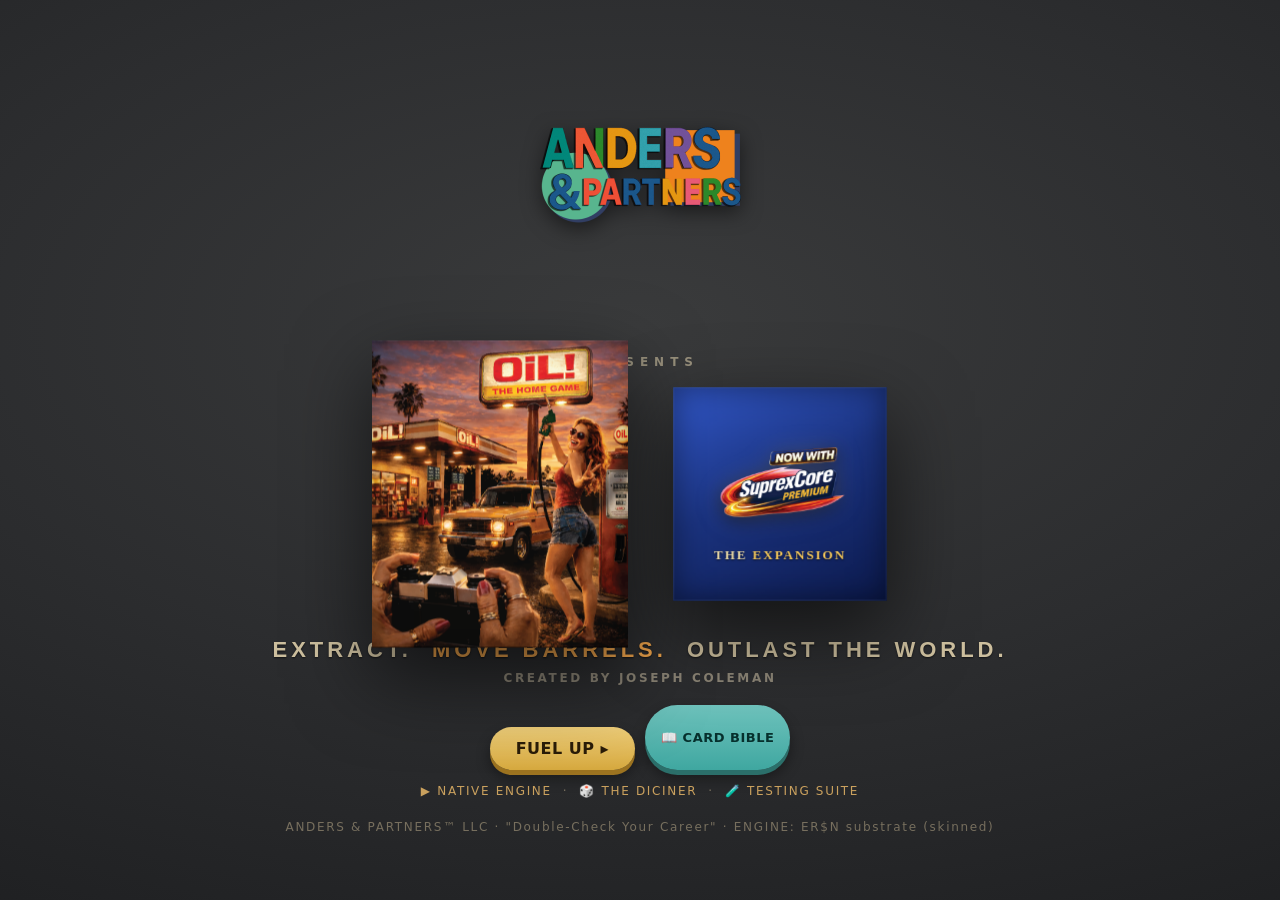
==== index.html @ fbbc1c57 "OiL!: THE HOME GAME — playable web build Ships all five pages (index, gateway, oil-native, diciner, " ====
<!DOCTYPE html>
<html lang="en">
<head>
<meta charset="utf-8">
<meta name="viewport" content="width=device-width, initial-scale=1, maximum-scale=1">
<title>OiL! — The Home Game</title>
<style>
  :root{
    --slate:#1c2230; --slate2:#262d3d; --ink:#15191f;
    --gold:#d6a93f; --gold-lite:#f0cf7a; --juice:#e58a2a; --juice-lite:#f6a94e;
    --cream:#efe6cf; --paper:#e9dcbd;
    --candy1:#e8743b; --candy2:#3fa7a0; --candy3:#d8497a; --candy4:#6b8f3a; --candy5:#9a6bbf; --candy6:#dcae23;
    --red:#c0392b; --shadow:#7a5aa6;
    --panel:#222a39;
  }
  *{box-sizing:border-box;-webkit-user-select:none;user-select:none}
  html,body{margin:0;height:100%;background:var(--slate);color:var(--cream);
    font-family:"Trebuchet MS","Segoe UI",system-ui,sans-serif;overflow:hidden}
  .screen{position:fixed;inset:0;display:none;flex-direction:column}
  .screen.on{display:flex}

  /* ---------- shared candy buttons ---------- */
  button.candy{font-family:inherit;font-weight:800;letter-spacing:.5px;cursor:pointer;border:none;
    border-radius:999px;padding:12px 26px;font-size:16px;color:#2a1c08;
    background:linear-gradient(180deg,var(--gold-lite),var(--gold));
    box-shadow:0 5px 0 #9c7320,0 8px 14px rgba(0,0,0,.4);transition:transform .08s,box-shadow .08s}
  button.candy:active{transform:translateY(4px);box-shadow:0 1px 0 #9c7320,0 3px 8px rgba(0,0,0,.4)}
  button.candy.alt{background:linear-gradient(180deg,#6fc3bd,var(--candy2));color:#06302d;box-shadow:0 5px 0 #2b6f6a,0 8px 14px rgba(0,0,0,.4)}
  button.candy.sm{padding:8px 16px;font-size:13px}
  button.candy:disabled{filter:grayscale(.6) brightness(.8);cursor:default}

  /* ---------- BOOT / TITLE ---------- */
  #boot{align-items:center;justify-content:center;
    background:radial-gradient(120% 90% at 50% 36%,#3a3b3c 0%,#2c2d2f 45%,#1a1b1d 100%)}
  .wordmark{font-family:Georgia,"Times New Roman",serif;font-weight:700;
    font-size:clamp(70px,17vw,200px);line-height:.9;letter-spacing:.02em;
    color:var(--gold-lite);
    text-shadow:0 0 36px rgba(229,160,60,.85),0 0 90px rgba(229,160,60,.45);
    -webkit-text-stroke:2px #5a4214;animation:flickerIn 1.1s ease both}
  @keyframes flickerIn{0%{opacity:0}40%{opacity:.4}55%{opacity:.9}60%{opacity:.5}100%{opacity:1}}
  .tagline{margin-top:18px;font-family:"Trebuchet MS",sans-serif;font-weight:800;
    color:#cdbf9e;letter-spacing:.18em;font-size:clamp(13px,2.4vw,22px);text-align:center;
    text-shadow:0 1px 2px rgba(0,0,0,.6)}
  .tagline b{color:var(--juice-lite)}
  .byline{margin-top:8px;color:#8c8576;letter-spacing:.22em;font-size:12px;font-weight:700}
  #boot .presents{width:min(46vw,300px);filter:drop-shadow(0 6px 10px rgba(0,0,0,.5));animation:flickerIn 1s ease both}
  #boot .presents-sub{margin-top:-6px;color:#9a927e;letter-spacing:.5em;font-size:12px;font-weight:800;animation:flickerIn 1.4s ease both}
  #boot .sub{margin-top:16px;padding-bottom:6px;color:#776f5e;font-size:12px;letter-spacing:.14em;text-align:center}
  #boot .start-hint{margin-top:22px;animation:pulse 1.6s infinite}
  @keyframes pulse{0%,100%{opacity:.5}50%{opacity:1}}
  /* 3D box (built to the 10.5×10.5×2 print spec) — slow spin + zoom */
  .stage3d{perspective:1300px;width:min(72vw,440px);height:min(40vh,380px);
    display:flex;align-items:center;justify-content:center;filter:drop-shadow(0 30px 40px rgba(0,0,0,.6))}
  .box3d{position:relative;width:300px;height:300px;transform-style:preserve-3d;
    animation:boxspin 18s linear infinite, boxzoom 7.5s ease-in-out infinite alternate}
  @keyframes boxspin{from{transform:rotateX(-17deg) rotateY(-22deg)}to{transform:rotateX(-17deg) rotateY(338deg)}}
  @keyframes boxzoom{from{scale:.84}to{scale:1.12}}
  /* depth = 61px ≈ 300 × (spine 174 / face 858) — matches the print 10.5×10.5×2 spine art exactly */
  .bxface{position:absolute;backface-visibility:hidden;background-size:cover;background-position:center;
    box-shadow:inset 0 0 34px rgba(0,0,0,.28)}   /* no hard border — that was the black seam line */
  .bx-front,.bx-back{inset:0}
  .bx-front{background-image:url(assets/box/top.png);transform:translateZ(30.5px)}
  .bx-back{background-image:url(assets/box/top.png);filter:brightness(.45);transform:rotateY(180deg) translateZ(30.5px)}
  /* left/right edges: spine art is portrait (174×858) and fits these portrait faces directly */
  .bx-right,.bx-left{width:61px;height:300px;left:119.5px;top:0;background-image:url(assets/box/spine.png)}
  .bx-right{transform:rotateY(90deg) translateZ(150px)}
  .bx-left{transform:rotateY(-90deg) translateZ(150px);filter:brightness(.82)}
  /* top/bottom edges are landscape — rotate the portrait spine 90° (via ::before) so the seam runs along the edge */
  .bx-top,.bx-bottom{width:300px;height:61px;left:0;top:119.5px;overflow:hidden}
  .bx-top::before,.bx-bottom::before{content:"";position:absolute;top:50%;left:50%;width:61px;height:300px;
    background:url(assets/box/spine.png) center/cover;transform:translate(-50%,-50%) rotate(90deg)}
  .bx-top{transform:rotateX(90deg) translateZ(150px)}
  .bx-bottom{transform:rotateX(-90deg) translateZ(150px);filter:brightness(.5)}

  /* ---------- the two boxes spinning side by side ---------- */
  .boxduo{display:flex;align-items:center;justify-content:center;gap:min(4vw,30px);flex-wrap:nowrap}
  .stage3d.mini{width:min(40vw,250px);height:min(30vh,250px)}
  /* EXPANSION box (10.5×10.5×2, smaller) — blue, the SuprexCore PREMIUM badge as the spine */
  .box-exp{position:relative;width:210px;height:210px;transform-style:preserve-3d;
    animation:boxspin 18s linear infinite reverse, boxzoom 7.5s ease-in-out infinite alternate;animation-delay:-4s}
  .exface{position:absolute;backface-visibility:hidden;overflow:hidden;
    background:linear-gradient(155deg,#3157c7 0%,#1b337f 46%,#0c1a4d 100%);
    box-shadow:inset 0 0 30px rgba(0,0,0,.45),inset 0 0 0 1px rgba(120,160,255,.18)}
  .ex-front,.ex-back{inset:0;display:flex;flex-direction:column;align-items:center;justify-content:center;text-align:center;padding:14px}
  .ex-front{transform:translateZ(22px)}
  .ex-front .flash{width:88%;filter:drop-shadow(0 4px 8px rgba(0,0,0,.5))}
  .ex-front .kick{margin-top:6px;font-family:Georgia,serif;font-weight:700;color:#e9d9a6;letter-spacing:.14em;font-size:13px;
    text-shadow:0 1px 2px rgba(0,0,0,.6)}
  .ex-front .kick b{color:#f6c95a}
  /* the NEW BACK — a real expansion back-of-box */
  .ex-back{transform:rotateY(180deg) translateZ(22px);
    background:linear-gradient(155deg,#23408f 0%,#142a63 50%,#091436 100%)}
  .ex-back .bt{font-family:Georgia,serif;color:#f6c95a;font-weight:700;font-size:15px;letter-spacing:.06em}
  .ex-back .bs{margin-top:4px;color:#cdd8ff;font-size:9.5px;letter-spacing:.16em;font-weight:800}
  .ex-back ul{list-style:none;margin:9px 0 0;padding:0;display:flex;flex-direction:column;gap:4px}
  .ex-back li{color:#dfe7ff;font-size:9.5px;letter-spacing:.05em}
  .ex-back li b{color:#7fd6a3}
  .ex-back .req{margin-top:9px;color:#9fb0e6;font-size:8px;letter-spacing:.18em;font-weight:800}
  /* spine (portrait edges) carries the badge, rotated to run up the box */
  .ex-right,.ex-left{width:44px;height:210px;left:83px;top:0}
  .ex-right{transform:rotateY(90deg) translateZ(105px)}
  .ex-left{transform:rotateY(-90deg) translateZ(105px);filter:brightness(.84)}
  .ex-right .spine-badge,.ex-left .spine-badge{position:absolute;top:50%;left:50%;width:200px;
    transform:translate(-50%,-50%) rotate(90deg);filter:drop-shadow(0 3px 6px rgba(0,0,0,.5))}
  .ex-top,.ex-bottom{width:210px;height:44px;left:0;top:83px}
  .ex-top{transform:rotateX(90deg) translateZ(105px)}
  .ex-bottom{transform:rotateX(-90deg) translateZ(105px);filter:brightness(.5)}
  .ex-top .cap,.ex-bottom .cap{position:absolute;top:50%;left:50%;transform:translate(-50%,-50%);
    color:#9fb0e6;font-size:8px;letter-spacing:.34em;font-weight:800;white-space:nowrap}

  /* ---------- SETUP ---------- */
  #setup{align-items:center;justify-content:center;gap:6px;padding:24px;overflow-y:auto;
    background:linear-gradient(rgba(14,17,25,.62),rgba(10,13,20,.82)),url("assets/board/oil_board.png") center/cover fixed}
  #setup h2{font-family:Georgia,serif;color:var(--gold-lite);margin:.2em 0 0;font-size:28px;letter-spacing:.04em}
  #setup .setup-sub{color:#9aa3b4;font-size:12px;font-weight:800;letter-spacing:.14em;margin-bottom:10px}
  .chip.unofficial{opacity:.45}
  .card{background:var(--panel);border:1px solid #36405a;border-radius:18px;padding:20px 24px;
    box-shadow:0 16px 40px rgba(0,0,0,.5);max-width:780px;width:100%}
  .row{display:flex;align-items:center;gap:12px;margin:14px 0;flex-wrap:wrap}
  .row .lbl{width:130px;color:#aeb6c6;font-weight:700;font-size:14px;letter-spacing:.04em}
  .seg{display:flex;gap:6px;flex-wrap:wrap}
  .chip{padding:8px 14px;border-radius:999px;background:#1a2030;
    color:#cfd6e4;font-weight:800;cursor:pointer;border:2px solid #39455f}
  .chip.on{background:linear-gradient(180deg,var(--gold-lite),var(--gold));color:#2a1c08;border-color:#9c7320}
  .toggle{display:inline-flex;align-items:center;gap:10px;cursor:pointer}
  .switch{width:52px;height:28px;border-radius:999px;background:#39455f;position:relative;transition:background .15s}
  .switch i{position:absolute;top:3px;left:3px;width:22px;height:22px;border-radius:50%;background:#cdd4e2;transition:left .15s}
  .switch.on{background:var(--shadow)} .switch.on i{left:27px;background:#fff}
  .seats{display:flex;flex-direction:column;gap:8px;margin-top:6px}
  .seat{display:flex;align-items:center;gap:12px;background:#1a2031;border-radius:12px;padding:8px 12px}
  .seat .pawnico{width:26px;height:32px;flex:0 0 auto}
  .seat .nm{flex:1;font-weight:800}
  .seat .role{color:#8b93a4;font-size:12px;font-weight:600}
  .seat .hb{display:flex;gap:6px}
  .miniel{font-size:11px;color:#9aa3b4;font-weight:700}
  /* character frames (use the real printed portrait art) */
  .cgrid{display:grid;grid-template-columns:repeat(auto-fit,minmax(148px,1fr));gap:10px;width:100%}
  #seats.cgrid{max-height:42vh;overflow-y:auto;padding-right:4px}
  .cframe{background:#161b26;border:1px solid #36405a;border-top:3px solid var(--ch,#d6a93f);
    border-radius:12px;overflow:hidden;display:flex;flex-direction:column;box-shadow:0 6px 16px rgba(0,0,0,.35)}
  .cframe .port{width:100%;height:118px;background:#0e1219 center 18%/cover no-repeat;border-bottom:1px solid #2c3547}
  .cframe .body{padding:8px 10px 10px;display:flex;flex-direction:column;gap:3px;flex:1}
  .cframe .nm{font-family:Georgia,serif;font-weight:700;font-size:15px;color:var(--gold-lite);line-height:1}
  .cframe .role{font-size:9.5px;letter-spacing:.08em;color:#9aa3b4;font-weight:800;text-transform:uppercase}
  .cframe .line{font-size:11px;font-style:italic;color:#cdbf9e;line-height:1.3;min-height:30px;margin-top:3px}
  .cframe .tell{font-size:9.5px;color:#7f8aa0;line-height:1.25;min-height:24px}
  .cframe .seatbtn{margin-top:6px;align-self:flex-start}

  /* ---------- GAME ---------- */
  #game{flex-direction:row;background:#11151d}
  #boardwrap{flex:1;position:relative;min-width:0;display:flex;align-items:center;justify-content:center;overflow:hidden}
  #board{display:block;max-width:100%;max-height:100%}
  #collapseFlash{position:absolute;inset:0;pointer-events:none;background:radial-gradient(circle,rgba(192,57,43,.0),rgba(192,57,43,.0));mix-blend-mode:screen}
  .banner{position:absolute;top:14px;left:50%;transform:translateX(-50%);
    background:rgba(192,57,43,.92);color:#fff;font-weight:900;letter-spacing:.12em;
    padding:8px 22px;border-radius:999px;box-shadow:0 6px 20px rgba(0,0,0,.5);display:none;z-index:5}

  /* right rail */
  #rail{width:336px;flex:0 0 336px;background:linear-gradient(180deg,#1d2433,#161b26);
    border-left:1px solid #2c3547;display:flex;flex-direction:column;min-height:0}
  .rail-h{padding:10px 14px;display:flex;align-items:center;gap:10px;border-bottom:1px solid #2c3547}
  .rail-h .er{font-family:Georgia,serif;font-weight:700;color:var(--gold-lite);font-size:20px;text-shadow:0 0 12px rgba(229,160,60,.5)}
  .rail-h .tg{font-size:10px;color:#8b93a4;letter-spacing:.12em;line-height:1.2}

  .meters{display:flex;gap:10px;padding:10px 14px;border-bottom:1px solid #2c3547}
  .meter{flex:1;background:#11161f;border-radius:12px;padding:8px;text-align:center}
  .meter .mlbl{font-size:10px;letter-spacing:.1em;color:#9aa3b4;font-weight:800}
  .meter .mval{font-size:13px;font-weight:900;margin-top:2px}
  .pips{display:flex;gap:3px;justify-content:center;margin-top:6px}
  .pip{width:14px;height:14px;border-radius:4px;background:#28303f;transition:background .2s,box-shadow .2s}
  .pip.f-g{background:linear-gradient(180deg,#f0a94e,#c0392b);box-shadow:0 0 8px rgba(192,57,43,.6)}
  .pip.f-s{background:linear-gradient(180deg,#b18bd8,#6c3fae);box-shadow:0 0 8px rgba(124,63,174,.6)}

  #players{flex:1;overflow-y:auto;padding:10px 12px;display:flex;flex-direction:column;gap:8px}
  .pl{background:#1a2130;border-radius:14px;padding:9px 10px;border:2px solid transparent;transition:border-color .2s,transform .2s}
  .pl.active{border-color:var(--gold);transform:scale(1.015);box-shadow:0 0 0 1px var(--gold),0 6px 18px rgba(0,0,0,.4)}
  .pl.burned{filter:grayscale(.5) brightness(.8)}
  .pl .top{display:flex;align-items:center;gap:9px}
  .pl .pawnico{width:24px;height:30px;flex:0 0 auto}
  .pl .nm{font-weight:900;font-size:14px;flex:1;line-height:1}
  .pl .loc{font-size:10px;font-weight:800;letter-spacing:.06em;color:#0e1117;background:var(--gold-lite);border-radius:6px;padding:2px 7px}
  .pl .loc.lounge{background:var(--juice-lite)}
  .stats{display:flex;gap:6px;margin-top:8px}
  .stat{flex:1;background:#11161f;border-radius:9px;padding:5px 2px;text-align:center}
  .stat .sv{font-weight:900;font-size:15px;line-height:1}
  .stat .sn{font-size:9px;letter-spacing:.06em;color:#8b93a4;font-weight:800;margin-top:2px}
  .stat.j .sv{color:var(--juice-lite)} .stat.h .sv{color:#6fc3bd}
  .stat.t .sv{color:#9fd06a} .stat.r .sv{color:#e0726a}
  .extra{display:flex;align-items:center;gap:10px;margin-top:7px;min-height:18px}
  .coins{display:flex;gap:2px}
  .coin{width:19px;height:19px;background:url("assets/sprites/COIN SEC SIDEcolor.png") center/contain no-repeat;
    filter:drop-shadow(0 1px 2px rgba(0,0,0,.5))}
  .assets{display:flex;gap:3px;flex-wrap:wrap}
  .acard{width:22px;height:31px;border-radius:3px;border:1px solid #000;background:#efe6cf center/cover no-repeat;
    box-shadow:0 1px 2px rgba(0,0,0,.5)}
  .acard.fd{background:repeating-linear-gradient(45deg,#2c3547,#2c3547 3px,#39455f 3px,#39455f 6px)}
  .acard.dirty{box-shadow:0 0 0 1.5px #7a4a2a,0 1px 2px rgba(0,0,0,.5)}
  .acard.clean{box-shadow:0 0 0 1.5px #4f8f5a,0 1px 2px rgba(0,0,0,.5)}

  /* real card-face spotlight over the board */
  #spotlight{position:absolute;left:14px;bottom:14px;width:150px;background:#0e1219ee;
    border:1px solid #3a455f;border-radius:10px;padding:8px;box-shadow:0 10px 30px rgba(0,0,0,.6);
    transform:translateY(8px);opacity:0;transition:opacity .25s,transform .25s;pointer-events:none;z-index:6}
  #spotlight.on{opacity:1;transform:translateY(0)}
  #spotlight .face{width:100%;aspect-ratio:21/32;background:#efe6cf center/cover no-repeat;border-radius:6px;border:1px solid #000}
  #spotlight .tag{font-size:10px;font-weight:800;letter-spacing:.06em;margin-top:6px;color:var(--gold-lite)}
  #spotlight .who{font-size:10px;color:#9aa3b4}

  /* controls */
  #controls{border-top:1px solid #2c3547;padding:10px 12px;display:flex;flex-direction:column;gap:8px}
  .ctl-row{display:flex;align-items:center;gap:8px}
  #die{width:54px;height:54px;border-radius:12px;background:var(--paper);box-shadow:inset 0 0 0 2px #c7b88f,0 4px 10px rgba(0,0,0,.4);
    display:flex;align-items:center;justify-content:center;flex:0 0 auto}
  #die img{width:46px;height:46px;image-rendering:auto}
  #die.rolling{animation:wob .12s linear infinite}
  @keyframes wob{0%{transform:rotate(-7deg)}50%{transform:rotate(7deg)}100%{transform:rotate(-7deg)}}
  .speed{display:flex;align-items:center;gap:6px;font-size:11px;color:#9aa3b4;font-weight:700}
  input[type=range]{accent-color:var(--gold)}
  #log{height:120px;overflow-y:auto;background:#0e1219;border-radius:10px;padding:6px 8px;font-size:11.5px;line-height:1.45;color:#aeb6c6}
  #log .t{color:var(--gold-lite);font-weight:800}
  #log .sec{color:#e0726a} #log .sh{color:#b18bd8} #log .good{color:#9fd06a}

  /* ---------- character voice barks (lower-third caption) ---------- */
  #bark{position:absolute;left:50%;bottom:128px;transform:translateX(-50%) translateY(6px);
    max-width:min(80%,560px);display:none;z-index:8;opacity:0;transition:opacity .2s,transform .2s}
  #bark.on{display:block;opacity:1;transform:translateX(-50%) translateY(0)}
  #bark .b{background:linear-gradient(180deg,#222a39,#161b26);border:1px solid #3a455f;border-left-width:4px;
    border-radius:10px;padding:7px 13px;box-shadow:0 8px 22px rgba(0,0,0,.5);font-size:14px;line-height:1.3}
  #bark .who{font-family:Georgia,serif;font-weight:700;font-size:11px;letter-spacing:.06em;margin-right:7px}
  #bark .b.sharky{border-left-color:#7fb0c8;background:linear-gradient(180deg,#1b2730,#12191f)}
  #bark .b.sharky .who{color:#9fd0e0}
  #bark .ln{color:var(--cream);font-style:italic}

  /* ---------- human decision prompt ---------- */
  #prompt{position:absolute;inset:0;display:none;align-items:center;justify-content:center;
    background:rgba(8,10,14,.55);backdrop-filter:blur(2px);z-index:12}
  #prompt.on{display:flex}
  #prompt .box{background:linear-gradient(180deg,#222a39,#171c27);border:1px solid #3a455f;
    border-radius:16px;padding:18px 20px;max-width:min(86vw,560px);box-shadow:0 24px 60px rgba(0,0,0,.6);text-align:center}
  #prompt .ttl{font-family:Georgia,serif;color:var(--gold-lite);font-size:19px;margin-bottom:4px}
  #prompt .sub{color:#9aa3b4;font-size:12px;margin-bottom:14px;line-height:1.4}
  #prompt .opts{display:flex;flex-wrap:wrap;gap:8px;justify-content:center}
  #prompt .opt{font-family:inherit;font-weight:800;cursor:pointer;border:2px solid #3a455f;
    border-radius:12px;padding:9px 14px;font-size:14px;color:var(--cream);background:#1a2031;
    transition:transform .07s,border-color .15s,background .15s;min-width:64px}
  #prompt .opt:hover{border-color:var(--gold);transform:translateY(-1px)}
  #prompt .opt.go{background:linear-gradient(180deg,var(--gold-lite),var(--gold));color:#2a1c08;border-color:#9c7320}
  #prompt .opt.no{background:#241a1a;border-color:#5a3030;color:#e0a0a0}
  #prompt .opt .os{display:block;font-size:10px;font-weight:700;opacity:.8;margin-top:2px}
  #prompt .opt.card{width:108px;min-height:104px;display:flex;flex-direction:column;align-items:center;justify-content:flex-start;gap:3px;padding:8px}
  #prompt .opt.card .ct{font-size:9px;letter-spacing:.05em;font-weight:800}
  #prompt .opt.card.clean{border-color:#4f8f5a} #prompt .opt.card.dirty{border-color:#a06a3a} #prompt .opt.card.cond{border-color:#9a6bbf}
  #prompt .opt.card .cn{font-size:11px;line-height:1.15}
  #prompt .opt.card .cx{font-size:9px;color:#9aa3b4;line-height:1.2;margin-top:auto}

  /* ---------- human hand strip ---------- */
  #hand{position:absolute;left:50%;bottom:10px;transform:translateX(-50%);display:none;
    gap:7px;align-items:flex-end;z-index:7;max-width:96%;flex-wrap:wrap;justify-content:center}
  #hand.on{display:flex}
  .hcard{width:84px;min-height:96px;background:#15191f;border:1px solid #000;border-radius:7px;
    padding:6px;box-shadow:0 5px 14px rgba(0,0,0,.5);display:flex;flex-direction:column;gap:3px;
    transition:transform .1s;cursor:default}
  .hcard .ht{font-size:8.5px;font-weight:800;letter-spacing:.04em}
  .hcard .hn{font-size:10.5px;font-weight:800;color:var(--cream);line-height:1.15}
  .hcard .hx{font-size:8.5px;color:#9aa3b4;line-height:1.2;margin-top:auto}
  .hcard.clean{border-left:3px solid #4f8f5a} .hcard.dirty{border-left:3px solid #a06a3a}
  .hcard.cond{border-left:3px solid #9a6bbf} .hcard.neutral{border-left:3px solid #5b6172}
  .hand-lbl{position:absolute;left:50%;bottom:114px;transform:translateX(-50%);z-index:7;display:none;
    font-size:11px;font-weight:800;letter-spacing:.1em;color:var(--gold-lite);text-shadow:0 1px 3px #000}
  .hand-lbl.on{display:block}

  /* gameover */
  #over{align-items:center;justify-content:center;background:rgba(10,12,16,.92);z-index:20}
  #over .card{text-align:center}
  #over .crown{font-size:54px}
  #over h2{font-size:34px}
  .small{font-size:12px;color:#8b93a4}
  .scoretab{width:100%;border-collapse:collapse;margin:12px 0;font-size:13px}
  .scoretab td{padding:4px 8px;border-bottom:1px solid #2c3547;text-align:left}
  .scoretab td.r{text-align:right;font-weight:800}
  @media (max-width:880px){ #rail{width:280px;flex-basis:280px} }

  /* ---------- CARD BIBLE ---------- */
  #bible{background:linear-gradient(rgba(10,8,6,.93),rgba(8,7,6,.96)),url("assets/board/oil_board.png") center/cover fixed;overflow:hidden}
  .bible-bar{display:flex;align-items:center;justify-content:space-between;padding:14px 22px;border-bottom:1px solid #3a2f22;background:rgba(12,10,8,.7)}
  .bible-title{font-family:Georgia,serif;font-weight:700;color:var(--gold-lite);font-size:22px;letter-spacing:.03em}
  .bible-title .concept{font-family:"Trebuchet MS";font-size:10px;font-weight:800;letter-spacing:.16em;color:#0e1117;background:var(--juice);padding:2px 8px;border-radius:6px;vertical-align:middle;margin-left:8px}
  #bibleBody{flex:1;overflow-y:auto;padding:18px 22px 60px;display:flex;flex-direction:column;gap:22px}
  .bsec h3{color:var(--gold-lite);font-family:Georgia,serif;font-size:17px;margin:0 0 4px;border-bottom:1px solid #3a2f22;padding-bottom:5px;letter-spacing:.04em}
  .bsec .bnote{color:#9a8f7c;font-size:11.5px;margin:0 0 10px;font-style:italic;line-height:1.4}
  .bgrid{display:grid;grid-template-columns:repeat(auto-fill,minmax(220px,1fr));gap:9px}
  .ocard{background:rgba(22,18,14,.82);border:1px solid #3a2f22;border-left:3px solid var(--gold);border-radius:9px;padding:9px 11px}
  .ocard .on{font-weight:800;color:var(--cream);font-size:13px;line-height:1.15}
  .ocard .ot{font-size:9px;font-weight:800;letter-spacing:.08em;color:#b79a5e;text-transform:uppercase;margin-top:2px}
  .ocard .oeff{font-size:11px;color:#a9b0bd;line-height:1.35;margin-top:5px}
  .ocard .otags{font-size:9px;color:#7f8aa0;letter-spacing:.06em;margin-top:5px}
  .ocard.deeds{border-left-color:#d6a93f} .ocard.market{border-left-color:#3fa7a0} .ocard.compet{border-left-color:#c0392b}
  .ocard .ersn{font-size:9px;color:#caa45a;margin-top:4px}
  .frow{display:flex;flex-wrap:wrap;gap:9px}
  .fchip{background:rgba(22,18,14,.82);border:1px solid #3a2f22;border-top:3px solid var(--fc,#d6a93f);border-radius:9px;padding:9px 12px;min-width:170px;flex:1}
  .fchip .fb{font-weight:800;color:var(--cream);font-size:13px}
  .fchip .fr{font-size:10px;color:#9a8f7c;letter-spacing:.05em}
  .fchip .fd{font-size:10.5px;color:#a9b0bd;margin-top:4px;line-height:1.3}
  .fchip .fm{font-size:9px;color:#caa45a;margin-top:4px}
  .dice-row{display:flex;flex-wrap:wrap;gap:10px}
  .die-chip{display:flex;align-items:center;gap:10px;background:rgba(22,18,14,.82);border:1px solid #3a2f22;border-radius:10px;padding:9px 12px;min-width:240px;flex:1}
  .die-face{width:30px;height:30px;border-radius:7px;flex:0 0 auto;box-shadow:inset 0 0 0 2px rgba(255,255,255,.18)}
  .die-chip .dn{font-weight:800;color:var(--cream);font-size:13px}
  .die-chip .dr{font-size:10px;color:#9aa3b4;line-height:1.3}
  .die-chip .dc{font-size:9px;color:#c08a4a}
  .openrule{background:rgba(22,18,14,.7);border:1px solid #3a2f22;border-radius:8px;padding:8px 11px;margin-bottom:7px}
  .openrule .oid{font-weight:800;color:var(--juice-lite);font-size:11px;letter-spacing:.05em}
  .openrule .oq{font-size:11px;color:#a9b0bd;line-height:1.4;margin-top:3px}
</style>
</head>
<body>

<!-- ===================== BOOT ===================== -->
<section id="boot" class="screen on">
  <img class="presents" src="assets/logo/classic_logo.png" alt="Anders & Partners">
  <div class="presents-sub">PRESENTS</div>
  <div class="boxduo">
    <div class="stage3d mini"><div class="box3d" id="box3d">
      <div class="bxface bx-front"></div><div class="bxface bx-back"></div>
      <div class="bxface bx-right"></div><div class="bxface bx-left"></div>
      <div class="bxface bx-top"></div><div class="bxface bx-bottom"></div>
    </div></div>
    <div class="stage3d mini"><div class="box-exp" id="boxExp">
      <div class="exface ex-front">
        <img class="flash" src="assets/box/suprexcore_web.png" alt="NOW WITH SuprexCore Premium">
        <div class="kick">THE <b>EXPANSION</b></div>
      </div>
      <div class="exface ex-back">
        <div class="bt">OiL! — THE EXPANSION</div>
        <div class="bs">NOW WITH SUPREXCORE™ PREMIUM</div>
        <ul>
          <li><b>+</b> the GREEN ANDERS die (4th)</li>
          <li><b>+</b> MEGASTRUCTURES</li>
          <li><b>+</b> INTERNATIONAL WELL SERVICE</li>
          <li><b>+</b> HQs &amp; the shadow market</li>
        </ul>
        <div class="req">REQUIRES THE BASE GAME</div>
      </div>
      <div class="exface ex-right"><img class="spine-badge" src="assets/box/suprexcore_web.png" alt=""></div>
      <div class="exface ex-left"><img class="spine-badge" src="assets/box/suprexcore_web.png" alt=""></div>
      <div class="exface ex-top"><span class="cap">SUPREXCORE PREMIUM</span></div>
      <div class="exface ex-bottom"><span class="cap">ANDERS &amp; PARTNERS</span></div>
    </div></div>
  </div>
  <div class="tagline">EXTRACT. &nbsp;<b>MOVE BARRELS.</b>&nbsp; OUTLAST THE WORLD.</div>
  <div class="byline">CREATED BY JOSEPH COLEMAN</div>
  <div style="display:flex;gap:10px;margin-top:20px">
    <button class="candy start-hint" id="bootBtn">FUEL UP ▸</button>
    <button class="candy alt sm" id="bibleBtn">📖 CARD BIBLE</button>
  </div>
  <div class="sub" style="margin-top:14px">
    <a href="oil-native.html" style="color:#caa15e;text-decoration:none">▶ NATIVE ENGINE</a> &nbsp;·&nbsp;
    <a href="diciner.html" style="color:#caa15e;text-decoration:none">🎲 THE DICINER</a> &nbsp;·&nbsp;
    <a href="test-lab.html" style="color:#caa15e;text-decoration:none">🧪 TESTING SUITE</a>
  </div>
  <div class="sub">ANDERS &amp; PARTNERS™ LLC · "Double-Check Your Career" · ENGINE: ER$N substrate (skinned)</div>
</section>

<!-- ===================== SETUP ===================== -->
<section id="setup" class="screen">
  <h2>THE SPECULATORS</h2>
  <div class="setup-sub">4–6 SPECULATORS · AGES 14+ · PREDATORY CAPITALISM FOR THE WHOLE FAMILY</div>
  <div class="card">
    <div class="row">
      <div class="lbl">PLAYERS</div>
      <div class="seg" id="countSeg"></div>
    </div>
    <div class="row">
      <div class="lbl">EXPANSION</div>
      <label class="toggle" id="expToggle">
        <span class="switch on"><i></i></span>
        <span class="miniel">SuprexCore — the Green Anders Die · Shadow Market · Megastructures register <i>(engine: ER$N expansion substrate)</i></span>
      </label>
    </div>
    <div class="row">
      <div class="lbl">EDITION</div>
      <div class="seg" id="editionSeg"></div>
      <span class="miniel" id="editionNote" style="flex:1"></span>
    </div>
    <div class="row" style="align-items:flex-start">
      <div class="lbl">CAST</div>
      <div class="seats cgrid" id="seats" style="flex:1"></div>
    </div>
    <div class="row" style="justify-content:space-between">
      <span class="small">Tap a seat to toggle <b>YOU</b> / <b>BOT</b>. Characters dealt at random.</span>
      <div style="display:flex;gap:10px">
        <button class="candy alt sm" id="reshuffle">RE-DEAL</button>
        <button class="candy" id="startBtn">OPEN THE MARKET ▸</button>
      </div>
    </div>
  </div>
</section>

<!-- ===================== GAME ===================== -->
<section id="game" class="screen">
  <div id="boardwrap">
    <canvas id="board" width="1000" height="1000"></canvas>
    <div id="collapseFlash"></div>
    <div class="banner" id="banner"></div>
    <div id="spotlight"><div class="face"></div><div class="tag">—</div><div class="who"></div></div>
    <div class="hand-lbl" id="handLbl"></div>
    <div id="bark"><div class="b"><span class="who"></span><span class="ln"></span></div></div>
    <div id="hand"></div>
    <div id="prompt"><div class="box"><div class="ttl" id="pTtl">—</div><div class="sub" id="pSub"></div><div class="opts" id="pOpts"></div></div></div>
  </div>
  <aside id="rail">
    <div class="rail-h">
      <div class="er">OiL!</div>
      <div class="tg">THE HOME GAME<br>PREDATORY CAPITALISM FOR THE FAMILY</div>
    </div>
    <div class="meters">
      <div class="meter"><div class="mlbl">GLOBAL CRISIS</div><div class="mval" id="gsVal">0 / 8</div><div class="pips" id="gsPips"></div></div>
      <div class="meter" id="shadowMeter"><div class="mlbl">SHADOW MARKET</div><div class="mval" id="ssVal">0 / 8</div><div class="pips" id="ssPips"></div></div>
    </div>
    <div id="players"></div>
    <div id="controls">
      <div class="ctl-row">
        <div id="die"><img id="dieImg" src="assets/die/d1.png" alt="die"></div>
        <button class="candy sm" id="nextBtn" style="flex:1">NEXT TURN ▸</button>
        <button class="candy alt sm" id="autoBtn">AUTO ▸</button>
      </div>
      <div class="ctl-row speed">
        <span>SLOW</span><input type="range" id="speed" min="200" max="1600" value="650" style="flex:1"><span>FAST</span>
        <button class="candy sm" id="muteBtn" title="sound" style="margin-left:4px">🔊</button>
        <button class="candy sm" id="newBtn">NEW</button>
      </div>
      <div id="log"></div>
    </div>
  </aside>
</section>

<!-- ===================== CARD BIBLE ===================== -->
<section id="bible" class="screen">
  <div class="bible-bar">
    <div class="bible-title">OiL! — CARD BIBLE <span class="concept">CONCEPT</span></div>
    <button class="candy alt sm" id="bibleBack">◂ BACK</button>
  </div>
  <div id="bibleBody"></div>
</section>

<!-- ===================== GAME OVER ===================== -->
<section id="over" class="screen">
  <div class="card">
    <div class="crown">👑</div>
    <h2 id="overTitle">—</h2>
    <div class="small" id="overReason"></div>
    <table class="scoretab" id="scoretab"></table>
    <button class="candy" id="overBtn">PLAY AGAIN ▸</button>
  </div>
</section>

<script src="src/data.js"></script>
<script src="src/oil-content.js"></script>
<script src="src/oil-skin.js"></script>
<script src="src/engine.js"></script>
<script src="src/voices.js"></script>
<script src="src/sfx.js"></script>
<script>
(function(){
"use strict";
const $=s=>document.querySelector(s), $$=s=>[...document.querySelectorAll(s)];
const show=id=>{$$('.screen').forEach(s=>s.classList.toggle('on',s.id===id));};
/* OiL! SKIN: the ER$N engine below runs UNCHANGED (its balance is byte-faithful).
   We only (a) give each engine character an OiL! faction DISPLAY name — the engine
   still keys logic on the original .name — and (b) relabel decks/meters/locations
   to OiL!'s charter grammar. No OiL! rule is invented (House Rule 5). */
if(window.OILSKIN) OILSKIN.applyToCharacters();
const DN  = p => (window.OILSKIN ? OILSKIN.dn(p) : ((p&&p.name)||p));        // faction display name
const LBL = k => (window.OILSKIN ? OILSKIN.label(k) : k);                    // relabel ER$N noun

/* ---------- assets ---------- */
const IMG={};
function load(src){return new Promise(r=>{const i=new Image();i.onload=()=>r(i);i.onerror=()=>r(null);i.src=src;IMG[src]=i;});}
const A={board:'assets/sprites/HYSCORE GATEWAY.png', juice:'assets/juice_blob.png',
  pawn:'assets/sprites/BW PAWN.png',
  die:[1,2,3,4,5,6].map(n=>`assets/die/d${n}.png`)};
let boardImg=null, juiceImg=null, pawnSprite=null, dieImgs=[];
Promise.all([load(A.board),load(A.juice),load(A.pawn),...A.die.map(load)]).then(r=>{
  boardImg=r[0]; juiceImg=r[1]; pawnSprite=r[2]; dieImgs=r.slice(3);
});

/* ---- pawn sprites: tint the shaded BW master (BW PAWN.png) to each character hex ----
   Keys the white background to alpha and multiplies the grayscale shading by the color so
   every pawn shares one silhouette/lighting but reads as its owner's color. Cached per hex. */
const pawnTints={};
function tintPawn(hex){
  if(pawnTints[hex]) return pawnTints[hex];
  if(!pawnSprite) return null;
  const sw=pawnSprite.naturalWidth||pawnSprite.width, sh=pawnSprite.naturalHeight||pawnSprite.height;
  const tmp=document.createElement('canvas');tmp.width=sw;tmp.height=sh;
  const tc=tmp.getContext('2d');tc.drawImage(pawnSprite,0,0);
  let img;try{img=tc.getImageData(0,0,sw,sh);}catch(e){return null;}
  const d=img.data;
  const cr=parseInt(hex.slice(1,3),16),cg=parseInt(hex.slice(3,5),16),cb=parseInt(hex.slice(5,7),16);
  let minX=sw,minY=sh,maxX=0,maxY=0;
  for(let i=0;i<d.length;i+=4){
    const r=d[i],g=d[i+1],b=d[i+2];
    const lum=(r*0.299+g*0.587+b*0.114);
    // alpha: white bg(255)->0, pawn body(~150)->opaque, soft drop-shadow fades out
    let a=(250-lum)/60; a=a<0?0:a>1?1:a;
    if(a<=0.02){d[i+3]=0;continue;}
    // shade factor around the master's mid-gray so highlights/shadows survive the tint,
    // capped so light base colors (cream/mauve) don't blow out to white at the gloss
    let s=lum/185; s=s<0.4?0.4:s>1.32?1.32:s;
    d[i]=Math.min(255,cr*s); d[i+1]=Math.min(255,cg*s); d[i+2]=Math.min(255,cb*s);
    d[i+3]=Math.round(a*255);
    const px=(i>>2)%sw, py=(i>>2)/sw|0;
    if(px<minX)minX=px; if(px>maxX)maxX=px; if(py<minY)minY=py; if(py>maxY)maxY=py;
  }
  tc.putImageData(img,0,0);
  // trim to the pawn's bounding box so it isn't a speck in a big transparent frame
  const bw=Math.max(1,maxX-minX+1), bh=Math.max(1,maxY-minY+1);
  const out=document.createElement('canvas');out.width=bw;out.height=bh;
  out.getContext('2d').drawImage(tmp,minX,minY,bw,bh,0,0,bw,bh);
  pawnTints[hex]={cv:out,aspect:bw/bh};
  return pawnTints[hex];
}

/* ---------- setup state ---------- */
const S={count:4, expansion:true, seats:[], edition:'classic'};
const EDITION_NOTE={classic:'Faithful to the printed product — the frozen reference.',benchmark:'Tunable balance lane — adds Shadow-on-Risk (collapse you can blame yourself for).'};
let dealt=[]; // CharDef[]

function dealChars(){
  // random sample of S.count characters
  const pool=CHARACTERS.slice();
  for(let i=pool.length-1;i>0;i--){const j=Math.floor(Math.random()*(i+1));[pool[i],pool[j]]=[pool[j],pool[i]];}
  dealt=pool.slice(0,S.count);
  S.seats=dealt.map((c,i)=>i===0); // seat 0 = you, rest bots
  renderSeats();
}
function pawnSVG(color,w,h){
  return `<svg class="pawnico" viewBox="0 0 40 50" width="${w}" height="${h}">
    <ellipse cx="20" cy="46" rx="13" ry="3.5" fill="rgba(0,0,0,.35)"/>
    <path d="M20 4c-5 0-8 4-8 8 0 3 1.6 5 3.4 6.3C12 21 9 26 9 32c0 4 3 6 4.5 7.5C12 41 11 43 11 45h18c0-2-1-4-2.5-5.5C28 38 31 36 31 32c0-6-3-11-6.4-13.7C26.4 17 28 15 28 12c0-4-3-8-8-8z"
      fill="${color}" stroke="#2a2118" stroke-width="1.6"/>
    <ellipse cx="16" cy="11" rx="3" ry="4" fill="rgba(255,255,255,.5)"/>
  </svg>`;
}
// Sharky's read on each player (from the rules-sheet "Disgusting Cubicle") — their intro tell
const SHARKY_TELLS={
  'Wu Drainer':"SHARKY: burns hot, moves like no one. Use him to break open someone’s books.",
  'Vonda Vouch':"SHARKY: shows you clean, pulls dirty optics from air. Chip her pedestal.",
  'Mark Markit':"SHARKY: not bluffing — he’s BRANDING. His Hype→Lounge bridge is on fire.",
  'Danny Dough':"SHARKY: his sheet is illusion. Put him in the red, force early bribes.",
  'Claudia Numbers':"SHARKY: wins if left to her devices. Tear her Trust before Turn 9.",
  'Benny Boye':"SHARKY: rushes the tower, cloaked in privilege — gilded by daylight.",
};
function sig(name){ const l=window.VOICE&&VOICE.lines(name,'turn'); return (l&&l[0])||''; }
function renderSeats(){
  const el=$('#seats'); el.className='seats cgrid'; el.innerHTML='';
  dealt.forEach((c,i)=>{
    const d=document.createElement('div');d.className='cframe';d.style.setProperty('--ch',c.color);
    const line=sig(c.name), tell=SHARKY_TELLS[c.name]||'';
    d.innerHTML=`<div class="port" style="background-image:url('${(c.vanityArt||c.infoArt||'').replace(/'/g,"%27")}')"></div>
      <div class="body">
        <div class="nm">${DN(c)}</div><div class="role">${c.role}</div>
        <div class="line">${line?'“'+line+'”':''}</div>
        <div class="tell">${tell}</div>
        <button class="chip ${S.seats[i]?'on':''} seatbtn">${S.seats[i]?'▸ YOU':'BOT'}</button>
      </div>`;
    d.querySelector('.seatbtn').onclick=()=>{S.seats[i]=!S.seats[i];renderSeats();};
    el.appendChild(d);
  });
}
function buildSetup(){
  const seg=$('#countSeg');seg.innerHTML='';
  [2,3,4,5,6].forEach(n=>{
    const c=document.createElement('div');c.className='chip'+(n===S.count?' on':'')+(n<4?' unofficial':'');c.textContent=n;
    c.title=n<4?'sandbox (official game is 4–6)':'official';
    c.onclick=()=>{S.count=n;buildSetup();dealChars();};seg.appendChild(c);
  });
  $('#expToggle .switch').classList.toggle('on',S.expansion);
  const eseg=$('#editionSeg');eseg.innerHTML='';
  [['classic','CLASSIC'],['benchmark','BENCHMARK']].forEach(([k,lbl])=>{
    const c=document.createElement('div');c.className='chip'+(k===S.edition?' on':'');c.textContent=lbl;
    c.onclick=()=>{S.edition=k;buildSetup();};eseg.appendChild(c);
  });
  $('#editionNote').textContent=EDITION_NOTE[S.edition]||'';
}
$('#expToggle').onclick=()=>{S.expansion=!S.expansion;$('#expToggle .switch').classList.toggle('on',S.expansion);};
$('#reshuffle').onclick=dealChars;
$('#bootBtn').onclick=()=>{if(window.SFX){SFX.play('makeSel',0.6);SFX.music&&SFX.music.start('marketLoop');}show('setup');buildSetup();dealChars();};
$('#muteBtn').onclick=()=>{if(!window.SFX)return;const m=SFX.toggle();$('#muteBtn').textContent=m?'🔇':'🔊';if(!m)SFX.play('select',0.5);};
$('#startBtn').onclick=startGame;
$('#overBtn').onclick=()=>{show('setup');buildSetup();dealChars();};
$('#newBtn').onclick=()=>{stopAuto();show('setup');buildSetup();dealChars();};

/* ---------- CARD BIBLE (OiL!'s real, designer-authored content; CONCEPT) ---------- */
const esc=s=>String(s||'').replace(/[&<>]/g,m=>({'&':'&amp;','<':'&lt;','>':'&gt;'}[m]));
const DECK_CLASS={'DEEDS':'deeds','FREEDOM-MARKET':'market','COMPETITION':'compet'};
function renderBible(){
  const O=window.OIL, SK=window.OILSKIN; const body=$('#bibleBody');
  if(!O){ body.innerHTML='<div class="bsec">OiL! content failed to load. Run scripts/build_oil_content.py.</div>'; return; }
  const g=O.GAME; let h='';
  // intro
  h+=`<div class="bsec"><h3>${esc(g.title)}</h3>
    <p class="bnote">${esc(g.subtitle)} · ${esc(g.publisher)} · "${esc(g.publisher_slogan)}" · ${g.players_min}–${g.players_max} ${esc(g.player_term)}, ages ${g.age_min}+.
    This video build runs the <b>ER$N engine substrate</b> (skinned). Everything below is OiL!'s own designer-authored
    content — <b>all CONCEPT</b>; the ${O.OPEN_RULES.length} open rules at the bottom are unwritten on purpose (House Rule 5).</p></div>`;
  // factions
  const nCore=O.FACTIONS.filter(f=>f.edition!=='EXPANSION').length;
  h+=`<div class="bsec"><h3>THE FACTIONS <span style="font-size:11px;color:#9a8f7c">(${nCore} core · ${O.FACTIONS.length-nCore} expansion)</span></h3><p class="bnote">National-oil majors. Powers are toolkit stub CORE-014 (None). Core seats onto the 6 ER$N character substrate; expansion factions are roster-only (no engine seat yet). Pawns reuse the BW master, tinted per colour below.</p><div class="frow">`;
  O.FACTIONS.forEach(f=>{ const col=(SK&&SK.colorFor)?SK.colorFor(f.code):'#d6a93f'; const isExp=f.edition==='EXPANSION';
    h+=`<div class="fchip" style="--fc:${col}"><div class="fb">${esc(f.brand)} ${isExp?'<span style="font-size:9px;color:#2f9e5b;font-weight:800">⊕ EXP</span>':''}</div>
      <div class="fr">${esc(f.region)}</div><div class="fd">${esc(f.design_read)}</div>
      <div class="fm">${f.mechanical_role?esc(f.mechanical_role):'mechanical role: pending CORE-014'}</div></div>`; });
  h+='</div></div>';
  // dice
  if(SK&&SK.DICE){ const D=SK.DICE;
    h+='<div class="bsec"><h3>THE DICE</h3><p class="bnote">Certified identity only. Readings are CONCEPT (~80%, not locked); no die is wired to resolution (stub CORE-002).</p><div class="dice-row">';
    const dchip=(d,tag)=>`<div class="die-chip"><div class="die-face" style="background:${d.color}"></div><div><div class="dn">${esc(d.name)} <span style="color:#7f8aa0">· ${tag}</span></div><div class="dr">${esc(d.reading)}</div><div class="dc">${esc(d.reading_confidence)}</div></div></div>`;
    D.core.forEach(d=>h+=dchip(d,'CORE')); D.expansion.forEach(d=>h+=dchip(d,'EXPANSION'));
    h+=`</div><p class="bnote" style="margin-top:8px">⚠ ${esc(D.open)}</p></div>`;
  }
  // E.D.D.
  const e=O.EDD;
  h+=`<div class="bsec"><h3>${esc(e.name)} — ${esc(e.subtitle)}</h3><p class="bnote">${esc(e.design_goal)}. In this build it is the collapse phase (G1). Threshold & roll table are CORE-004/006 (unset).</p><div class="frow">`;
  Object.entries(e.resolution_roll).forEach(([k,opts])=>{ h+=`<div class="fchip" style="--fc:#c0392b"><div class="fb">${esc(k)}</div><div class="fd">${opts.map(esc).join(' · ')}</div></div>`; });
  h+='</div></div>';
  // cards by deck
  ['DEEDS','FREEDOM-MARKET','COMPETITION'].forEach(deck=>{
    const cards=O.CARDS.filter(c=>c.deck===deck); if(!cards.length)return;
    h+=`<div class="bsec"><h3>${esc(deck)} <span style="font-size:11px;color:#9a8f7c">(${cards.length})</span></h3><div class="bgrid">`;
    cards.forEach(c=>{ h+=`<div class="ocard ${DECK_CLASS[deck]}"><div class="on">${esc(c.name)}</div>
      <div class="ot">${esc(c.type||'untyped')}</div>
      <div class="oeff">${c.effects.map(esc).join(' · ')}</div>
      ${c.tags&&c.tags.length?`<div class="otags">${c.tags.map(esc).join(' / ')}</div>`:''}
      ${c.shared_with_ersn?'<div class="ersn">↔ shared name with ER$N (CORE-009)</div>':''}</div>`; });
    h+='</div></div>';
  });
  // open rules
  h+='<div class="bsec"><h3>OPEN — NEEDS_CORE_RULES <span style="font-size:11px;color:#9a8f7c">(the designer\'s, never guessed)</span></h3>';
  O.OPEN_RULES.forEach(r=>{ h+=`<div class="openrule"><div class="oid">${esc(r.id)} · ${esc(r.topic)}</div><div class="oq">${esc(r.question)}</div></div>`; });
  h+='</div>';
  body.innerHTML=h;
}
$('#bibleBtn').onclick=()=>{ renderBible(); show('bible'); };
$('#bibleBack').onclick=()=>show('boot');

/* ================= GAME ================= */
let game=null, ctx=null, raf=0;
let pawns={};         // name -> {x,y, tx,ty, hop}
let auto=false, autoTimer=0, busy=false;
const cv=$('#board');

/* loop node layout (normalized to canvas) — winding candy path around the board.
   indices 0..8 clockwise; 3 & 7 are TO MARKET doors. plus START and LOUNGE anchors. */
// THE $90 MILLION HOLE (central black hole) = the Tower / Executive Lounge. The 9-space loop
// orbits it as a perspective ellipse on the HYSCORE GATEWAY floor; collapse = falling in.
// tuned to the painted candy-tile ring on assets/sprites/HYSCORE GATEWAY.png (1536x1024).
// the tile ring sits low and wide around the hole; its visual center is below the hole itself.
const CENTER={x:.50,y:.66};         // center of the tile-ring ellipse
const RING={rx:.40,ry:.225};
const NODES=Array.from({length:9},(_,i)=>{
  const a=-Math.PI/2 + i*(2*Math.PI/9);   // node 0 at top, clockwise
  return {x:CENTER.x+Math.cos(a)*RING.rx, y:CENTER.y+Math.sin(a)*RING.ry};
});
// START is the painted "START" tile at bottom-center; LOUNGE = THE $90 MILLION HOLE.
const START={x:.50,y:.885}, LOUNGE={x:.49,y:.595};
const DOORS=new Set([3,7]);
const SPACE_COLORS=['#e8743b','#3fa7a0','#d8497a','#dcae23','#9a6bbf','#6b8f3a','#e8743b','#3fa7a0','#d8497a'];
// board node deck letters relabeled to OiL!'s 3 decks (G6): Deeds / Freedom-Market / Competition
const DECK_BY_IDX=i=>['DEEDS','FREEDOM','COMPET'][i%3];

function nodeXY(pos){
  let n;
  if(pos==='START')n=START; else if(pos==='LOUNGE')n=LOUNGE; else n=NODES[pos]||NODES[0];
  return {x:n.x*cv.width, y:n.y*cv.height};
}

function startGame(){
  stopAuto();
  game=new window.ERSNGame({n_players:S.count, expansion:S.expansion,
    characters:dealt, humanSeats:S.seats, edition:S.edition, seed:(Math.random()*1e9)|0});
  game.maxTurns=160;
  // human seats drive their own decisions; bots keep the engine's default agent
  game.players.forEach((p,i)=>{ if(S.seats[i]) p.agent=new HumanAgent(); });
  // patch emit so the board/HUD/log/pawns update LIVE as the (now-pausable) turn unfolds
  const _emit=game.emit.bind(game);
  game.emit=(type,data)=>{ _emit(type,data); try{ handleEvent(game.events[game.events.length-1]); }catch(e){} };
  pawns={};
  game.players.forEach(p=>{const xy=nodeXY(p.pos);pawns[p.name]={x:xy.x,y:xy.y,tx:xy.x,ty:xy.y,hop:0};});
  $('#shadowMeter').style.display=S.expansion?'':'none';
  $('#log').innerHTML='';
  closePrompt(); flushed={}; spiraled={}; $('#bark').classList.remove('on');
  buildPlayerPanels();
  updateHUD(); renderHand();
  $('#banner').style.display='none';
  $('#collapseFlash').style.boxShadow='none';
  show('game');
  if(!raf) loop();
  const humans=S.seats.filter(Boolean).length;
  logLine(`<span class="t">TABLE SET</span> · ${S.count} players (${humans} human) · ${S.expansion?'Core + Expansion':'Core only'} · ${S.edition==='benchmark'?'BENCHMARK':'Classic'} edition`);
  if(humans) logLine(`<span class="good">Press NEXT TURN to begin. On your turn the game will ask for your moves.</span>`);
}

/* ---------- HUD ---------- */
function pipRow(el,val,cls){
  el.innerHTML=''; for(let i=0;i<8;i++){const d=document.createElement('div');
    d.className='pip'+(i<val?(' '+cls):'');el.appendChild(d);} }
function buildPlayerPanels(){
  const wrap=$('#players');wrap.innerHTML='';
  game.players.forEach(p=>{
    const d=document.createElement('div');d.className='pl';d.id='pl-'+cssId(p.name);
    d.innerHTML=`<div class="top">${pawnSVG(p.color,24,30)}
      <span class="nm">${DN(p)}${p.isHuman?' <span style="color:#9fd06a">▸you</span>':''}</span>
      <span class="loc">START</span></div>
      <div class="stats">
        <div class="stat j"><div class="sv">0</div><div class="sn">JUICE</div></div>
        <div class="stat h"><div class="sv">0</div><div class="sn">HYPE</div></div>
        <div class="stat t"><div class="sv">0</div><div class="sn">TRUST</div></div>
        <div class="stat r"><div class="sv">0</div><div class="sn">RISK</div></div>
      </div>
      <div class="extra"><div class="coins"></div><div class="assets"></div></div>`;
    wrap.appendChild(d);
  });
}
const cssId=s=>s.replace(/[^a-z0-9]/gi,'');
const CARD_BY_NAME={}; (window.CARDS||[]).forEach(c=>CARD_BY_NAME[c.name]=c);
let spotTimer=0;
function spotlight(cardName,who){
  const c=CARD_BY_NAME[cardName]; if(!c)return;
  const el=$('#spotlight');
  el.querySelector('.face').style.backgroundImage=c.art?`url("${c.art}")`:'none';
  el.querySelector('.tag').textContent=c.name;
  el.querySelector('.who').textContent=who||'';
  el.classList.add('on');
  clearTimeout(spotTimer); spotTimer=setTimeout(()=>el.classList.remove('on'), 2600);
}
function updateHUD(){
  pipRow($('#gsPips'),game.global_sec,'f-g'); $('#gsVal').textContent=game.global_sec+' / 8';
  pipRow($('#ssPips'),game.shadow_sec,'f-s'); $('#ssVal').textContent=game.shadow_sec+' / 8';
  game.players.forEach(p=>{
    const d=$('#pl-'+cssId(p.name)); if(!d)return;
    d.classList.toggle('active',game.activePlayer===p);
    d.classList.toggle('burned',p.burned);
    const loc=d.querySelector('.loc');
    loc.textContent=p.in_lounge?'SUITE':(p.pos==='START'?'START':'SPACE '+p.pos);
    loc.classList.toggle('lounge',p.in_lounge);
    const sv=d.querySelectorAll('.sv');
    sv[0].textContent=p.juice; sv[1].textContent=p.hype; sv[2].textContent=p.trust; sv[3].textContent=p.risk;
    const coins=d.querySelector('.coins');coins.innerHTML='';
    for(let i=0;i<p.bribes;i++){const c=document.createElement('div');c.className='coin';coins.appendChild(c);}
    const as=d.querySelector('.assets');as.innerHTML='';
    p.lineup.forEach(t=>{const a=document.createElement('div');
      const dirty=p.effDirty(t);            // effective tag respects place-on-top modifiers
      a.className='acard '+(!t.up?'fd':(dirty?'dirty':'clean'));
      if(t.up&&t.card.art) a.style.backgroundImage=`url("${t.card.art}")`;
      a.title=t.card.name+(t.mods&&t.mods.length?' (modified)':'');
      as.appendChild(a);});
  });
}
function logLine(html,cls){const l=$('#log');const e=document.createElement('div');if(cls)e.className=cls;e.innerHTML=html;l.appendChild(e);l.scrollTop=l.scrollHeight;
  while(l.children.length>120)l.removeChild(l.firstChild);}

/* ---------- die ---------- */
function showDie(n){const img=$('#dieImg');if(dieImgs[n-1])img.src=A.die[n-1];}
function rollDieAnim(result,cb){
  const die=$('#die');die.classList.add('rolling');let t=0;
  const iv=setInterval(()=>{showDie(1+Math.floor(Math.random()*6));if(++t>7){clearInterval(iv);die.classList.remove('rolling');showDie(result);cb&&cb();}},55);
}

/* ---------- character voice barks ---------- */
let barkBudget=2, barkTimer=0, flushed={}, spiraled={};
const playerColor=name=>{const p=game&&game.players.find(x=>x.name===name);return p?p.color:'#d6a93f';};
function showBark(name,line,sharky){
  if(!line)return;
  const el=$('#bark'),b=el.querySelector('.b');
  b.classList.toggle('sharky',!!sharky);
  b.style.borderLeftColor=sharky?'':playerColor(name);
  el.querySelector('.who').textContent=sharky?'SHARKY':name.toUpperCase();
  el.querySelector('.who').style.color=sharky?'':playerColor(name);
  el.querySelector('.ln').textContent='“'+line+'”';
  el.classList.add('on');
  clearTimeout(barkTimer); barkTimer=setTimeout(()=>el.classList.remove('on'), 2600);
}
function bark(name,key,prob){
  if(!window.VOICE||barkBudget<=0)return;
  if(prob!==undefined && Math.random()>=prob)return;
  const line=VOICE.say(name,key); if(!line)return;
  barkBudget--;
  logLine(`&nbsp;&nbsp;<span style="color:${playerColor(name)};font-weight:800">${name}:</span> <i style="color:#cdbf9e">“${line}”</i>`);
  showBark(name,line,false);
}
function sharkySay(key,prob){
  if(!window.VOICE||barkBudget<=0)return;
  if(prob!==undefined && Math.random()>=prob)return;
  const line=VOICE.sharky(key); if(!line)return;
  barkBudget--; showBark('Sharky',line,true);
}

/* ---------- live event handler (driven by the patched game.emit) ---------- */
const sfx=(k,v)=>{try{window.SFX&&SFX.play(k,v);}catch(e){}};
const duck=(to,ms)=>{try{window.SFX&&SFX.music&&SFX.music.duck(to,ms);}catch(e){}};
function handleEvent(ev){
  if(!ev)return;
  switch(ev.type){
    case 'turn_start': barkBudget=2; checkTails(ev.player); bark(ev.player,'turn',0.3); break;
    case 'roll': rollDieAnim(ev.roll); logLine(`<span class="t">T${ev.turn}</span> ${ev.player} rolls a ${ev.roll}`); sfx('roll');
      if(ev.roll>=5) bark(ev.player,'highRoll',0.5); else if(ev.roll<=2) bark(ev.player,'lowRoll',0.5); break;
    case 'move': { const pp=game.players.find(x=>x.name===ev.player); if(pp&&pawns[pp.name]){const xy=nodeXY(pp.pos);pawns[pp.name].tx=xy.x;pawns[pp.name].ty=xy.y;pawns[pp.name].hop=1;} sfx('move'); break; }
    case 'draw': logLine(`&nbsp;&nbsp;↳ draws <b>${ev.deck}</b>: ${ev.card}`); spotlight(ev.card, `${ev.player} drew`);
      if(ev.deck==='SEC'){ sfx('drawSEC'); bark(ev.player,'sec',0.45); } else sfx('drawMarket',0.5); break;
    case 'play': { logLine(`&nbsp;&nbsp;↳ plays <i>${ev.card}</i>`); spotlight(ev.card, `${ev.player} plays`); bark(ev.player,'play',0.5);
      const c=CARD_BY_NAME[ev.card];
      if(c && ['Clean','Dirty','Conditional'].includes(c.ctype)) sfx(c.deck==='AdvAsset'?'playAdvAsset':'playAsset');
      else if(c && (c.deck==='Market'||c.deck==='AdvMarket')) sfx('drawMarket');
      else sfx('select',0.4); break; }
    case 'react': logLine(`&nbsp;&nbsp;↳ <span style="color:#f0cf7a">⚡ ${ev.player} reacts: ${ev.card}</span>`); spotlight(ev.card, `${ev.player} reacts`); bark(ev.player,'react',0.7); sfx('makeSel'); break;
    case 'bribe': logLine(`&nbsp;&nbsp;↳ <span style="color:#f0cf7a">${ev.player} buys a Bribe 🪙</span>`); bark(ev.player,'bribe',0.5); sfx('select',0.5); break;
    case 'globalsec': logLine(`&nbsp;&nbsp;↳ <span class="sec">GLOBAL SEC ▲ ${ev.value}</span> — ${ev.why||''}`); if(ev.value>=6){ sfx('drawSEC',0.4); duck(0.16,900); sharkySay('bigSec',0.5);} break;
    case 'shadowsec': logLine(`&nbsp;&nbsp;↳ <span class="sh">SHADOW SEC ▲ ${ev.value}</span> — ${ev.why||''}`); sfx('shadow',0.6); duck(0.14,1000); break;
    case 'burnout': logLine(`&nbsp;&nbsp;↳ <span class="sec">🔥 BURNOUT — ${ev.player}</span>`); sfx('burnout'); duck(0.12,1300); bark(ev.player,'burnout',1); sharkySay('burnout',0.6); break;
    case 'enter_lounge': logLine(`&nbsp;&nbsp;↳ <span class="good">${DN(ev.player)} enters the Cartel Suite</span>`); sfx(ev.player==='Benny Boye'?'golden1':'lounge'); duck(ev.player==='Benny Boye'?0.08:0.18, ev.player==='Benny Boye'?3000:1200); bark(ev.player,'lounge',0.55); break;
    case 'evict': logLine(`&nbsp;&nbsp;↳ <span class="sec">${DN(ev.player)} booted from the Cartel Suite</span>`); sfx('trustFail'); break;
    case 'collapse': flashCollapse(); showBanner('▼ E.D.D. PROTOCOL ENGAGED ▼'); sfx('shadow',0.85); duck(0.06,2600); barkBudget=2; if(game.activePlayer)bark(game.activePlayer.name,'collapse',0.8); sharkySay('collapse',0.7); break;
    case 'gameover': if(ev.winner){barkBudget=2; sfx('loungeWin'); duck(0.1,2800); bark(ev.winner,'win',1); sharkySay('win',0.6);} break;
  }
  updateHUD(); renderHand();
}
// runaway flush / negative spiral flavor — fire once per game per player
function checkTails(name){
  const p=game&&game.players.find(x=>x.name===name); if(!p)return;
  if(p.juice>=100 && !flushed[name]){ flushed[name]=1; bark(name,'flush',1); sharkySay('flush',0.7); }
  if(p.trust<=-10 && !spiraled[name]){ spiraled[name]=1; bark(name,'spiral',1); }
}

/* ---------- turn driver (async — the turn can pause for human input) ---------- */
async function playTurn(){
  if(!game||game.done||busy)return;
  busy=true; setControls();
  try{ await game.step(); }
  catch(e){ logLine(`<span class="sec">engine error: ${e.message}</span>`); console.error(e); }
  updateHUD(); renderHand();
  busy=false; setControls();
  if(game.done){ endGame(); return; }
  if(auto) autoTimer=setTimeout(playTurn, Math.max(60, 1800-(+$('#speed').value)));
}
function setControls(){
  const human=game&&game.activePlayer&&game.activePlayer.isHuman;
  const n=$('#nextBtn'); if(n){ n.disabled=busy; n.textContent = (human&&!busy)?'YOUR TURN ▸':'NEXT TURN ▸'; }
}
function showBanner(t){const b=$('#banner');b.textContent=t;b.style.display='block';}
let flashT=0;
function flashCollapse(){flashT=1;}
function endGame(){
  stopAuto();
  const w=game.winner;
  $('#overTitle').textContent=w?`${DN(w)} WINS`:'NO CLEAN EXIT';
  $('#overReason').textContent=game.end_reason||'';
  const rows=game.players.slice().sort((a,b)=>b.final_favor()-a.final_favor()||b.juice-a.juice);
  const tb=$('#scoretab');tb.innerHTML='';
  rows.forEach(p=>{const tr=document.createElement('tr');
    tr.innerHTML=`<td>${p===w?'👑 ':''}${DN(p)}</td><td class="r">FF ${p.final_favor()}</td><td class="r">J${p.juice}</td><td class="r">R${p.risk}</td>`;
    tb.appendChild(tr);});
  setTimeout(()=>show('over'),700);
}

/* ============== HUMAN SEAT: agent + prompt UI + hand ============== */
function HumanAgent(){}
HumanAgent.prototype.decide=function(req,g,p){ return new Promise(res=>presentPrompt(req,p,res)); };

const cls4=t=>({Clean:'clean',Dirty:'dirty',Conditional:'cond'}[t]||'neutral');
const typeColor=t=>({Clean:'#9fd06a',Dirty:'#e0a06a',Conditional:'#c79be8'}[t]||'#9aa3b4');
const playShort=p=>({Immediate:'PLAY',KeepInHand:'HOLD',FaceUp:'FACE-UP',FaceDown:'FACE-DOWN'}[p]||p);
function shortText(c){const t=(c&&c.text)||'';return t.length>78?t.slice(0,76)+'…':t;}
function findOwner(t){ if(!game)return null; return game.players.find(q=>q.lineup.includes(t))||null; }

function renderHand(forP){
  const p=forP||(game&&game.activePlayer);
  const hd=$('#hand'), lbl=$('#handLbl');
  if(!p||!p.isHuman||!p.hand||!p.hand.length){ hd.classList.remove('on'); lbl.classList.remove('on'); return; }
  lbl.textContent=`${DN(p).toUpperCase()} · YOUR HAND (${p.hand.length})`; lbl.classList.add('on');
  hd.innerHTML='';
  p.hand.forEach(c=>{ const d=document.createElement('div'); d.className='hcard '+cls4(c.ctype);
    d.innerHTML=`<div class="ht" style="color:${typeColor(c.ctype)}">${c.ctype.toUpperCase()} · ${playShort(c.play)}</div>`+
      `<div class="hn">${c.name}</div><div class="hx">${shortText(c)}</div>`;
    hd.appendChild(d); });
  hd.classList.add('on');
}

function openPrompt(title,sub,opts,resolve){
  $('#pTtl').textContent=title; $('#pSub').textContent=sub||'';
  const box=$('#pOpts'); box.innerHTML='';
  opts.forEach(o=>{
    const b=document.createElement('button'); b.className='opt'+(o.cls?' '+o.cls:'');
    if(o.card){ const c=o.card; b.className+=' card '+cls4(c.ctype);
      b.innerHTML=`<div class="ct" style="color:${typeColor(c.ctype)}">${c.ctype.toUpperCase()} · ${playShort(c.play)}</div>`+
        `<div class="cn">${c.name}</div><div class="cx">${shortText(c)}</div>`;
    } else if(o.assetEntry){ const t=o.assetEntry, c=t.card, ow=findOwner(t);
      b.className+=' card '+cls4(c.ctype);
      const tag=t.up?(game.activePlayer&&t.dirty?'DIRTY':(t.dirty?'DIRTY':'CLEAN')):'FACE-DOWN';
      b.innerHTML=`<div class="ct">${ow?DN(ow)+' · ':''}${tag}</div><div class="cn">${c.name}</div>`;
    } else {
      b.innerHTML=`${o.label}${o.sub?`<span class="os">${o.sub}</span>`:''}`;
    }
    b.onclick=()=>{ if(window.SFX)SFX.play('select',0.55); closePrompt(); resolve(o.value); };
    box.appendChild(b);
  });
  $('#prompt').classList.add('on');
}
function closePrompt(){ const el=$('#prompt'); if(el) el.classList.remove('on'); }

function presentPrompt(req,p,resolve){
  renderHand(p);
  const who=DN(p)+(p.isHuman?' · YOU':'');
  let title='',sub='',opts=[];
  switch(req.kind){
    case 'bribe':
      title='Buy a Bribe coin?'; sub=`${who} · Juice ${p.juice}. A Bribe skips a Trust Check or forces Lounge entry — but it costs you a Final-Favor point.`;
      opts=[{label:'BUY · −3 Juice',value:true,cls:'go'},{label:'Skip',value:false,cls:'no'}]; break;
    case 'steps':{ const max=Math.min(Math.max(0,p.juice),9);   // as far as Juice permits (1 Juice/space) — no 2-space cap
      title='Move how far around the loop?'; sub=`${who} · Juice ${p.juice}. 1 Juice per space; you may go as far as your Juice allows (TO MARKET doors cost +1). You draw on the space you land on.`;
      if(max<=0){ opts=[{label:'Can’t move (no Juice)',value:0}]; }
      else { for(let n=0;n<=max;n++) opts.push({label:n===0?'Stay put':`${n}`,value:n,cls:n>0?'go':''}); }
      break; }
    case 'door':
      title='Take the TO MARKET door?'; sub=`${who} · −1 Juice to cut across — and +1 Final Favor for passing through Market.`;
      opts=[{label:'Take door · −1 Juice',value:true,cls:'go'},{label:'Stay on loop',value:false,cls:'no'}]; break;
    case 'enterLounge':
      title='Enter the Cartel Suite?'; sub=`${who} · −1 Juice. You qualify (Trust ≥4 or Hype 8). Win by ending a turn here holding exactly 2 Clean Assets.`;
      opts=[{label:'Enter · −1 Juice',value:true,cls:'go'},{label:'Stay out',value:false,cls:'no'}]; break;
    case 'play':
      title='Play a card from your hand?'; sub=`${who} · pick one to play this turn, or pass.`;
      opts=req.candidates.map(c=>({card:c,value:c}));
      opts.push({label:'PASS — play nothing',value:null,cls:'no'}); break;
    case 'react':
      title='React now?'; sub=`${who} · you may trigger ${req.card.name} in response.`;
      opts=[{card:req.card,value:req.card,cls:'go'},{label:'Pass',value:null,cls:'no'}]; break;
    case 'target':
      title='Choose a target'; sub=who;
      opts=req.candidates.map(q=>({label:DN(q),sub:`J${q.juice} T${q.trust} H${q.hype} R${q.risk}`,value:q})); break;
    case 'asset':
      title='Choose an asset'; sub=who;
      opts=req.candidates.map(t=>({assetEntry:t,value:t}));
      if(!opts.length) opts=[{label:'(none)',value:null}]; break;
    case 'giveHype':
      title='Bail them out?'; sub=`Give 1 of your Hype to ${req.target?DN(req.target):'them'} so they dodge The Benchmark?`;
      opts=[{label:'Give 1 Hype',value:true,cls:'go'},{label:'Refuse',value:false,cls:'no'}]; break;
    case 'ability':
      title=`Use ${req.ability}?`; sub=`${who}${req.cost?' · '+req.cost:''}`;
      opts=[{label:'Use it',value:true,cls:'go'},{label:'Skip',value:false,cls:'no'}]; break;
    default:{ const list=req.options||req.candidates||[];
      title='Choose'; sub=who;
      opts=list.map(o=>({label:(o&&o.name)||String(o),value:o}));
      opts.push({label:'Pass',value:null,cls:'no'}); }
  }
  openPrompt(title,sub,opts,resolve);
}

/* ---------- controls ---------- */
$('#nextBtn').onclick=()=>{if(!busy&&game&&!game.done)playTurn();};
$('#autoBtn').onclick=()=>{auto?stopAuto():startAuto();};
function startAuto(){auto=true;$('#autoBtn').textContent='PAUSE ❚❚';if(!busy)playTurn();}
function stopAuto(){auto=false;clearTimeout(autoTimer);const b=$('#autoBtn');if(b)b.textContent='AUTO ▸';}

/* ---------- render loop ---------- */
function loop(){
  raf=requestAnimationFrame(loop);
  if(!ctx)ctx=cv.getContext('2d');
  fitCanvas();
  drawBoard();
}
function fitCanvas(){
  const wrap=$('#boardwrap');if(!wrap.clientWidth)return;
  const aspect=boardImg?boardImg.width/boardImg.height:1100/690;
  let w=wrap.clientWidth, h=wrap.clientHeight;
  if(w/h>aspect)w=h*aspect; else h=w/aspect;
  cv.style.width=w+'px';cv.style.height=h+'px';
}
let t0=0;
function drawBoard(ts){
  const W=cv.width,H=cv.height,now=performance.now();
  ctx.clearRect(0,0,W,H);
  // board art backdrop
  if(boardImg){ctx.globalAlpha=1;ctx.drawImage(boardImg,0,0,W,H);}
  // light vignette so the markers read without hiding the venue render
  const vg=ctx.createRadialGradient(W*.5,H*.42,W*.18,W*.5,H*.5,W*.72);
  vg.addColorStop(0,'rgba(8,10,16,0)');vg.addColorStop(1,'rgba(8,10,16,.5)');
  ctx.fillStyle=vg;ctx.fillRect(0,0,W,H);
  ctx.fillStyle='rgba(10,12,20,.12)';ctx.fillRect(0,0,W,H);

  // ---- loop ring connectors (subtle, on the floor) ----
  ctx.lineWidth=Math.max(5,W*0.006);ctx.lineCap='round';
  ctx.strokeStyle='rgba(240,207,122,.18)';
  ctx.beginPath();
  for(let i=0;i<NODES.length;i++){const a=nodeXY(i),b=nodeXY((i+1)%NODES.length);
    ctx.moveTo(a.x,a.y);ctx.lineTo(b.x,b.y);}
  ctx.stroke();

  // ---- LOUNGE = a gold ring around the $90M HOLE (don't cover the art) ----
  { const c=nodeXY('LOUNGE'),rr=Math.max(40,W*0.085);
    ctx.save();ctx.lineWidth=Math.max(2,W*0.004);
    ctx.strokeStyle=flashT>0?`rgba(229,138,42,${.6+.4*Math.sin(now/90)})`:'rgba(246,169,78,.5)';
    ctx.beginPath();ctx.ellipse(c.x,c.y,rr,rr*.7,0,0,7);ctx.stroke();ctx.restore(); }

  // ---- nodes (small floor markers; art shows through) ----
  for(let i=0;i<NODES.length;i++){
    const n=nodeXY(i), r=Math.max(11,W*0.0185);
    const door=DOORS.has(i);
    ctx.save();ctx.globalAlpha=.88;
    ctx.beginPath();ctx.arc(n.x,n.y,r,0,7);
    ctx.fillStyle=door?'#2a2f3d':SPACE_COLORS[i];ctx.fill();
    ctx.lineWidth=2;ctx.strokeStyle='rgba(0,0,0,.55)';ctx.stroke();
    ctx.beginPath();ctx.arc(n.x-r*.3,n.y-r*.3,r*.4,0,7);ctx.fillStyle='rgba(255,255,255,.28)';ctx.fill();
    ctx.globalAlpha=1;ctx.fillStyle=door?'#f0cf7a':'rgba(0,0,0,.65)';
    ctx.font=`800 ${Math.round(r*0.5)}px Trebuchet MS`;ctx.textAlign='center';ctx.textBaseline='middle';
    ctx.fillText(door?'▸':DECK_BY_IDX(i)[0], n.x, n.y);
    ctx.restore();
  }
  // START anchor
  drawAnchor(nodeXY('START'),'START','#f0cf7a',W);

  // ---- pawns ----
  game&&game.players.forEach((p,i)=>{
    const pw=pawns[p.name];if(!pw)return;
    pw.x+=(pw.tx-pw.x)*0.22; pw.y+=(pw.ty-pw.y)*0.22;
    const dx=pw.tx-pw.x,dy=pw.ty-pw.y,dist=Math.hypot(dx,dy);
    let hopY=0;
    if(pw.hop>0){ pw.hop=Math.max(0,pw.hop-0.05); hopY=-Math.sin((1-pw.hop)*Math.PI)*W*0.03; if(dist<1)pw.hop=Math.max(pw.hop,0);}
    if(dist<1.2)pw.hop=0;
    // fan out multiple pawns on same node
    drawPawn(ctx, pw.x+offsetFor(p)*W*0.02, pw.y+hopY, W*0.034, p.color, game.activePlayer===p, p.burned);
  });

  // collapse red flash decay
  if(flashT>0){flashT=Math.max(0,flashT-0.012);
    ctx.fillStyle=`rgba(192,57,43,${0.28*flashT*(0.6+0.4*Math.sin(now/90))})`;ctx.fillRect(0,0,W,H);}
}
function offsetFor(p){ // small horizontal fan by seat order to avoid overlap
  const idx=game.players.indexOf(p);return (idx-(game.players.length-1)/2);}
function drawAnchor(n,label,color,W){
  const r=Math.max(20,W*0.034);
  ctx.save();
  ctx.beginPath();ctx.arc(n.x,n.y,r,0,7);
  ctx.fillStyle='rgba(20,24,34,.85)';ctx.fill();
  ctx.lineWidth=4;ctx.strokeStyle=color;ctx.stroke();
  ctx.fillStyle=color;ctx.font=`900 ${Math.round(r*0.32)}px Trebuchet MS`;
  ctx.textAlign='center';ctx.textBaseline='middle';
  label.split(' ').forEach((w,k,arr)=>ctx.fillText(w,n.x,n.y+(k-(arr.length-1)/2)*r*0.4));
  ctx.restore();
}
function drawTowerJuice(now){
  // central tower spine with orange juice flowing down (the juice runs the tower like blood)
  const W=cv.width,H=cv.height, cx=LOUNGE.x*W, top=LOUNGE.y*H;
  ctx.save();
  for(let s=0;s<3;s++){
    const ph=(now/700+s*0.6)%1;
    const x=cx+(s-1)*W*0.012;
    const grad=ctx.createLinearGradient(0,top,0,H*0.8);
    grad.addColorStop(0,'rgba(246,169,78,.0)');
    grad.addColorStop(Math.min(.95,ph),'rgba(229,138,42,.55)');
    grad.addColorStop(1,'rgba(229,138,42,0)');
    ctx.strokeStyle=grad;ctx.lineWidth=W*0.006;ctx.lineCap='round';
    ctx.beginPath();ctx.moveTo(x,top);ctx.lineTo(x+Math.sin(now/400+s)*4,H*0.8);ctx.stroke();
  }
  // juice droplet blobs
  for(let s=0;s<3;s++){const ph=(now/900+s*0.4)%1;const y=top+ph*H*0.32;
    ctx.beginPath();ctx.arc(cx+(s-1)*W*0.012,y,W*0.006*(1.1-ph*0.4),0,7);
    ctx.fillStyle=`rgba(246,169,78,${0.7*(1-ph)})`;ctx.fill();}
  ctx.restore();
}
function drawPawn(ctx,x,y,sc,color,active,burned){
  ctx.save();
  // shadow
  ctx.beginPath();ctx.ellipse(x,y+sc*0.95,sc*0.7,sc*0.22,0,0,7);ctx.fillStyle='rgba(0,0,0,.4)';ctx.fill();
  if(active){ctx.beginPath();ctx.arc(x,y,sc*1.5,0,7);ctx.fillStyle='rgba(240,207,122,.22)';ctx.fill();}
  // real pawn sprite (BW master tinted to the character color); fallback below if not loaded
  const tint=tintPawn(burned?'#5f5f5f':color);
  if(tint){
    const h=sc*2.9, w=h*tint.aspect;
    if(active){ctx.shadowColor='rgba(240,207,122,.9)';ctx.shadowBlur=sc*0.6;}
    ctx.globalAlpha=burned?0.7:1;
    ctx.drawImage(tint.cv, x-w/2, y+sc*0.95-h, w, h);
    ctx.restore();
    return;
  }
  // body (SORRY pawn silhouette)
  ctx.translate(x,y);ctx.scale(sc/20,sc/20);
  ctx.beginPath();
  ctx.moveTo(0,-16);
  ctx.bezierCurveTo(-8,-16,-9,-6,-4,-2);
  ctx.bezierCurveTo(-11,2,-13,12,-9,16);
  ctx.bezierCurveTo(-12,18,-13,21,-11,23);
  ctx.lineTo(11,23);
  ctx.bezierCurveTo(13,21,12,18,9,16);
  ctx.bezierCurveTo(13,12,11,2,4,-2);
  ctx.bezierCurveTo(9,-6,8,-16,0,-16);
  ctx.closePath();
  const g=ctx.createLinearGradient(-10,-16,10,23);
  g.addColorStop(0,shade(color,1.35));g.addColorStop(.5,color);g.addColorStop(1,shade(color,0.7));
  ctx.fillStyle=burned?'#5b5b5b':g;ctx.fill();
  ctx.lineWidth=1.8;ctx.strokeStyle='rgba(30,24,18,.9)';ctx.stroke();
  // head gloss
  ctx.beginPath();ctx.ellipse(-4,-12,2.4,3.4,0,0,7);ctx.fillStyle='rgba(255,255,255,.55)';ctx.fill();
  ctx.restore();
}
function shade(hex,f){const n=parseInt(hex.slice(1),16);let r=(n>>16)&255,g=(n>>8)&255,b=n&255;
  r=Math.min(255,r*f);g=Math.min(255,g*f);b=Math.min(255,b*f);
  return `rgb(${r|0},${g|0},${b|0})`;}

/* keyboard: space = next */
window.addEventListener('keydown',e=>{
  if($('#game').classList.contains('on')&&e.code==='Space'){e.preventDefault();if(!busy&&game&&!game.done)playTurn();}
});

/* ============================================================
   1-PLAYER CONTROLLER NAVIGATION  (additive, self-contained)
   Synthesizes the same clicks the mouse makes. No game-logic
   changes. Exception-safe. Rising-edge button detection.
   - A(0)/Start(9): if prompt open -> click focused #pOpts .opt,
                    else advance turn (mirror Space binding).
   - B(1): if prompt open -> click its Pass/Refuse "no" option
           (else just close it).
   - D-pad / left stick / right stick UP/DOWN: move focus across
     visible #pOpts .opt buttons; A clicks the focused one.
   ============================================================ */
(function(){
  const PAD_PREV = {};          // per-pad rising-edge state for buttons
  const NAV_PREV = {};          // per-pad rising-edge state for up/down
  let focusIdx = -1;            // current focused option index
  const DEAD = 0.5;

  function promptOpen(){
    try{ const el=$('#prompt'); return !!(el && el.classList.contains('on')); }
    catch(_){ return false; }
  }
  function gameOn(){
    try{ const g=$('#game'); return !!(g && g.classList.contains('on')); }
    catch(_){ return false; }
  }
  function opts(){
    try{
      const box=$('#pOpts'); if(!box) return [];
      return [...box.querySelectorAll('button.opt')].filter(b=>{
        if(b.disabled) return false;
        // visible check
        return b.offsetParent!==null || (b.getClientRects && b.getClientRects().length>0);
      });
    }catch(_){ return []; }
  }
  function clearFocusStyle(list){
    list.forEach(b=>{ try{ b.classList.remove('gp-focus'); b.style.outline=''; b.style.outlineOffset=''; }catch(_){ } });
  }
  function paintFocus(){
    const list=opts();
    clearFocusStyle(list);
    if(!list.length){ focusIdx=-1; return; }
    if(focusIdx<0||focusIdx>=list.length) focusIdx=0;
    const b=list[focusIdx];
    try{ b.classList.add('gp-focus'); b.style.outline='3px solid #f0cf7a'; b.style.outlineOffset='2px'; b.scrollIntoView&&b.scrollIntoView({block:'nearest'}); }catch(_){ }
  }
  function moveFocus(dir){
    const list=opts();
    if(!list.length){ focusIdx=-1; return; }
    if(focusIdx<0) focusIdx = dir>0 ? 0 : list.length-1;
    else focusIdx = (focusIdx + (dir>0?1:-1) + list.length) % list.length;
    paintFocus();
  }
  function clickFocused(){
    const list=opts();
    if(!list.length) return;
    let i=focusIdx; if(i<0||i>=list.length) i=0;
    try{ list[i].click(); }catch(_){ }
    focusIdx=-1;
  }
  function clickNo(){
    const list=opts();
    const no=list.find(b=>b.classList.contains('no'));
    if(no){ try{ no.click(); }catch(_){ } focusIdx=-1; return true; }
    return false;
  }
  function advance(){
    try{
      const nb=$('#nextBtn');
      if(nb && !nb.disabled) nb.click();
      else if(typeof busy!=='undefined' && !busy && typeof game!=='undefined' && game && !game.done && typeof playTurn==='function') playTurn();
    }catch(_){ }
  }

  function pollPads(){
    try{
      if(!gameOn()) { return; }
      const pads = (navigator.getGamepads && navigator.getGamepads()) || [];
      const open = promptOpen();
      // reset focus highlight when no prompt is showing
      if(!open && focusIdx!==-1){ clearFocusStyle(opts()); focusIdx=-1; }

      for(let gi=0; gi<pads.length; gi++){
        const gp=pads[gi]; if(!gp) continue;
        const pp = PAD_PREV[gi] || (PAD_PREV[gi]={});
        const np = NAV_PREV[gi] || (NAV_PREV[gi]={up:false,down:false});
        const btn = (n)=>{ const b=gp.buttons&&gp.buttons[n]; return !!(b && (typeof b==='object'?b.pressed:b>0.5)); };
        const ax  = (n)=>{ const a=gp.axes&&gp.axes[n]; return typeof a==='number'?a:0; };

        // ---- vertical nav from d-pad + left stick(1) + right stick(3) ----
        let vy = 0;
        if(btn(12)) vy=-1;            // d-pad up
        if(btn(13)) vy= 1;            // d-pad down
        const ly=ax(1), ry=ax(3);
        if(Math.abs(ly)>DEAD) vy = ly<0?-1:1;
        if(Math.abs(ry)>DEAD) vy = ry<0?-1:1;
        // hat axis(9) only on non-standard mappings, folded carefully
        if(gp.mapping!=='standard'){
          const h=ax(9);
          if(h>=-1.1 && h<=1.1 && Math.abs(h)>0.10){
            // common hat encoding: up ~ -1, down ~ +0.14..+0.42 region; use sign
            if(h<-0.5) vy=-1; else if(h>0 && h<0.6) vy=1;
          }
        }
        const wantUp = vy<0, wantDown = vy>0;
        if(open){
          if(wantUp && !np.up) moveFocus(-1);
          if(wantDown && !np.down) moveFocus(1);
        }
        np.up=wantUp; np.down=wantDown;

        // ---- buttons (rising edge) ----
        const a=btn(0), start=btn(9), b=btn(1);
        if((a && !pp[0]) || (start && !pp[9])){
          if(open){ if(focusIdx<0) paintFocus(); clickFocused(); }
          else advance();
        }
        if(b && !pp[1]){
          if(open){ if(!clickNo()){ try{ if(typeof closePrompt==='function') closePrompt(); }catch(_){ } focusIdx=-1; } }
        }
        pp[0]=a; pp[9]=start; pp[1]=b;
      }

      // ensure a focus exists once a prompt opens
      if(open && focusIdx<0 && opts().length){ paintFocus(); }
    }catch(_){ /* never break the page */ }
    requestAnimationFrame(pollPads);
  }
  // gamepad-focus outline style (additive)
  try{ const st=document.createElement('style'); st.textContent='#pOpts button.gp-focus{border-color:#f0cf7a !important;}'; document.head.appendChild(st); }catch(_){ }
  requestAnimationFrame(pollPads);
})();

/* capture hook: #bible opens the Card Bible directly */
if(location.hash.indexOf('bible')>=0){
  window.addEventListener('load',()=>setTimeout(()=>{renderBible();show('bible');},400));
}
/* demo hook for static capture: #demo[N] auto-starts a game and steps N turns */
if(location.hash.indexOf('setup')>=0){
  window.addEventListener('load',()=>setTimeout(()=>{S.count=5;buildSetup();dealChars();show('setup');},500));
}
if(location.hash.indexOf('demo')>=0 && location.hash.indexOf('human')<0){
  window.addEventListener('load',()=>setTimeout(async ()=>{
    const m=location.hash.match(/demo(\d+)/); const n=m?+m[1]:9;
    const pm=location.hash.match(/p(\d)/); // optional #...p6 to force player count (capture only)
    S.count=pm?+pm[1]:4;S.expansion=true;buildSetup();dealChars(); S.seats=dealt.map(()=>false); // bots only for capture
    startGame();
    for(let k=0;k<n && !game.done;k++) await game.step();
    game.players.forEach(p=>{const xy=nodeXY(p.pos);pawns[p.name]={x:xy.x,y:xy.y,tx:xy.x,ty:xy.y,hop:0};});
    updateHUD();
    spotlight('Sacrificial Lamb','demo · drawn'); clearTimeout(spotTimer);
  },700));
}
// debug: paced bots-only run so voice barks stay on-screen (for capture)
if(location.hash.indexOf('barkshot')>=0){
  window.addEventListener('load',()=>setTimeout(()=>{
    S.count=4;S.expansion=true;buildSetup();dealChars(); S.seats=dealt.map(()=>false);
    startGame();
    (function tick(){ if(!game||game.done)return; if(!busy)playTurn(); setTimeout(tick,360); })();
  },700));
}
// debug: drive a HUMAN seat end-to-end, auto-answering every prompt (validates the prompt UI in-browser)
if(location.hash.indexOf('humandemo')>=0){
  window.addEventListener('load',()=>setTimeout(async ()=>{
    const m=location.hash.match(/humandemo(\d+)/); const n=m?+m[1]:18;
    S.count=4;S.expansion=true;buildSetup();dealChars(); S.seats=dealt.map((_,i)=>i===0);
    startGame();
    const iv=setInterval(()=>{ const pr=$('#prompt'); if(pr.classList.contains('on')){ (pr.querySelector('.opt.go')||pr.querySelector('.opt'))?.click(); } },50);
    for(let k=0;k<n && !game.done;k++){ await playTurn(); await new Promise(r=>setTimeout(r,30)); }
    clearInterval(iv);
  },700));
}
// debug: start a human game and stop on the first live prompt (for a UI screenshot)
if(location.hash.indexOf('humanshot')>=0){
  window.addEventListener('load',()=>setTimeout(()=>{
    S.count=4;S.expansion=true;buildSetup();dealChars(); S.seats=dealt.map((_,i)=>i===0);
    startGame(); playTurn();   // seat 0 (human) acts first — its prompt stays up
  },700));
}
// debug: render the hand strip + 'play a card' prompt with a sample hand (UI screenshot)
if(location.hash.indexOf('handshot')>=0){
  window.addEventListener('load',()=>setTimeout(()=>{
    S.count=4;S.expansion=true;buildSetup();dealChars(); S.seats=dealt.map((_,i)=>i===0);
    startGame();
    const me=game.players[0];
    me.hand=(window.CARDS||[]).filter(c=>['FaceUp','FaceDown','KeepInHand'].includes(c.play)).slice(0,4);
    game.activePlayer=me; updateHUD(); renderHand(me);
    presentPrompt({kind:'play',candidates:me.hand}, me, ()=>{});
  },700));
}
})();
</script>
</body>
</html>
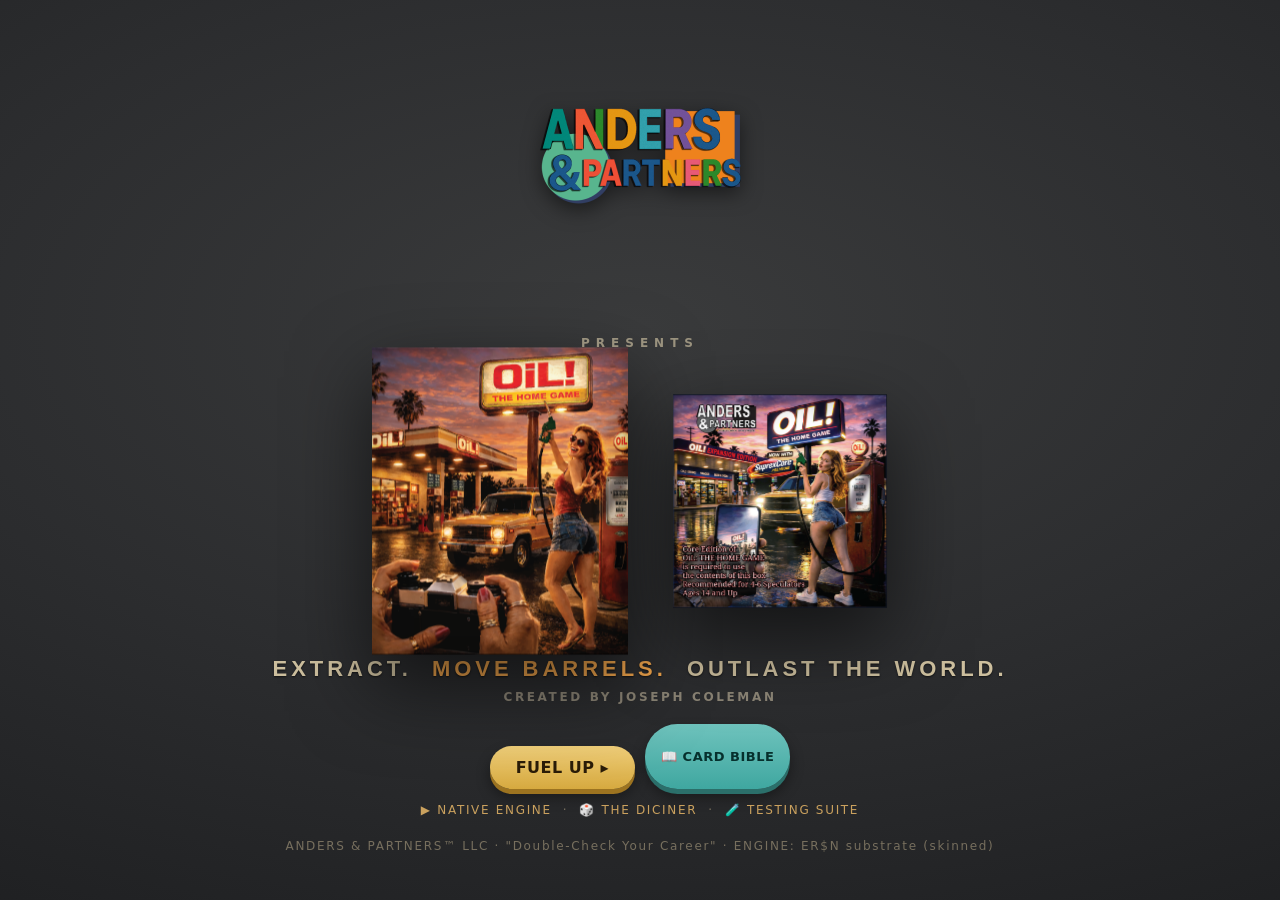
==== commit 084789ab: "Rebuild: the map, the control layer, the punitive die, and the real box covers Carries 14 commits of" ====
--- a/index.html
+++ b/index.html
@@ -44,17 +44,22 @@
   .tagline b{color:var(--juice-lite)}
   .byline{margin-top:8px;color:#8c8576;letter-spacing:.22em;font-size:12px;font-weight:700}
   #boot .presents{width:min(46vw,300px);filter:drop-shadow(0 6px 10px rgba(0,0,0,.5));animation:flickerIn 1s ease both}
-  #boot .presents-sub{margin-top:-6px;color:#9a927e;letter-spacing:.5em;font-size:12px;font-weight:800;animation:flickerIn 1.4s ease both}
+  #boot .presents-sub{margin-top:-6px;color:#9a927e;letter-spacing:.5em;font-size:12px;font-weight:800;animation:flickerIn 1.4s ease both;
+    position:relative;z-index:3}   /* sits ABOVE the spinning boxes — a 3D face must never cover the credit */
   #boot .sub{margin-top:16px;padding-bottom:6px;color:#776f5e;font-size:12px;letter-spacing:.14em;text-align:center}
   #boot .start-hint{margin-top:22px;animation:pulse 1.6s infinite}
   @keyframes pulse{0%,100%{opacity:.5}50%{opacity:1}}
   /* 3D box (built to the 10.5×10.5×2 print spec) — slow spin + zoom */
-  .stage3d{perspective:1300px;width:min(72vw,440px);height:min(40vh,380px);
+  .stage3d{perspective:1300px;width:min(72vw,440px);height:min(44vh,420px);
     display:flex;align-items:center;justify-content:center;filter:drop-shadow(0 30px 40px rgba(0,0,0,.6))}
   .box3d{position:relative;width:300px;height:300px;transform-style:preserve-3d;
     animation:boxspin 18s linear infinite, boxzoom 7.5s ease-in-out infinite alternate}
   @keyframes boxspin{from{transform:rotateX(-17deg) rotateY(-22deg)}to{transform:rotateX(-17deg) rotateY(338deg)}}
-  @keyframes boxzoom{from{scale:.84}to{scale:1.12}}
+  /* Was .84 -> 1.12. At 1.12 a 300px face plus its 61px depth, rotated and under 1300px of
+     perspective, projects WIDER AND TALLER than the 440x380 stage — so the box escaped its box
+     and sat on top of the PRESENTS line above it. Breathing room instead of a bigger swing: the
+     zoom is gentler and the stage is given real height. */
+  @keyframes boxzoom{from{scale:.88}to{scale:1.0}}
   /* depth = 61px ≈ 300 × (spine 174 / face 858) — matches the print 10.5×10.5×2 spine art exactly */
   .bxface{position:absolute;backface-visibility:hidden;background-size:cover;background-position:center;
     box-shadow:inset 0 0 34px rgba(0,0,0,.28)}   /* no hard border — that was the black seam line */
@@ -73,7 +78,11 @@
   .bx-bottom{transform:rotateX(-90deg) translateZ(150px);filter:brightness(.5)}
 
   /* ---------- the two boxes spinning side by side ---------- */
-  .boxduo{display:flex;align-items:center;justify-content:center;gap:min(4vw,30px);flex-wrap:nowrap}
+  /* The 3D faces project OUTSIDE their stage (perspective + rotateX lifts the top edge), so the
+     duo needs real clearance above, not just a smaller zoom — otherwise the box climbs onto the
+     PRESENTS line. Clearance above, a little below for the tagline. */
+  .boxduo{display:flex;align-items:center;justify-content:center;gap:min(4vw,30px);flex-wrap:nowrap;
+    margin-top:26px;margin-bottom:12px;position:relative;z-index:1}
   .stage3d.mini{width:min(40vw,250px);height:min(30vh,250px)}
   /* EXPANSION box (10.5×10.5×2, smaller) — blue, the SuprexCore PREMIUM badge as the spine */
   .box-exp{position:relative;width:210px;height:210px;transform-style:preserve-3d;
@@ -83,6 +92,16 @@
     box-shadow:inset 0 0 30px rgba(0,0,0,.45),inset 0 0 0 1px rgba(120,160,255,.18)}
   .ex-front,.ex-back{inset:0;display:flex;flex-direction:column;align-items:center;justify-content:center;text-align:center;padding:14px}
   .ex-front{transform:translateZ(22px)}
+  /* the cover sits UNDER the kicker; the gradient beneath survives as the fallback if the art
+     is ever missing, so a 404 degrades to the old blue box rather than to nothing. */
+  /* THE expansion cover — 'OIL BOX TOP 0416 modern final'. This is the real box top, not a
+     variant: the art itself carries 'OIL! EXPANSION EDITION' on the storefront, the SuprexCore
+     PREMIUM flash, and the whole legal block (core edition required · 4-6 Speculators · 14+).
+     So no kicker is drawn over it — the artwork already says everything a box front says, and
+     an overlaid 'THE EXPANSION' would be a second, worse version of a line already in the picture. */
+  .ex-front.has-cover{background-image:url(assets/box/covers/expansion.png);
+    background-size:cover;background-position:center}
+  .ex-front.has-cover .kick{display:none}
   .ex-front .flash{width:88%;filter:drop-shadow(0 4px 8px rgba(0,0,0,.5))}
   .ex-front .kick{margin-top:6px;font-family:Georgia,serif;font-weight:700;color:#e9d9a6;letter-spacing:.14em;font-size:13px;
     text-shadow:0 1px 2px rgba(0,0,0,.6)}
@@ -326,8 +345,12 @@
       <div class="bxface bx-top"></div><div class="bxface bx-bottom"></div>
     </div></div>
     <div class="stage3d mini"><div class="box-exp" id="boxExp">
-      <div class="exface ex-front">
-        <img class="flash" src="assets/box/suprexcore_web.png" alt="NOW WITH SuprexCore Premium">
+      <!-- The expansion front is REAL COVER ART now (the modern cut, which already carries the
+           SuprexCore PREMIUM flash baked in) — it used to be a CSS gradient with the flash PNG
+           laid on top, which is why it read as a blue placeholder next to the real base-game box.
+           The separate <img class="flash"> is gone on purpose: the badge is in the artwork, and
+           two of them stacked. -->
+      <div class="exface ex-front has-cover">
         <div class="kick">THE <b>EXPANSION</b></div>
       </div>
       <div class="exface ex-back">
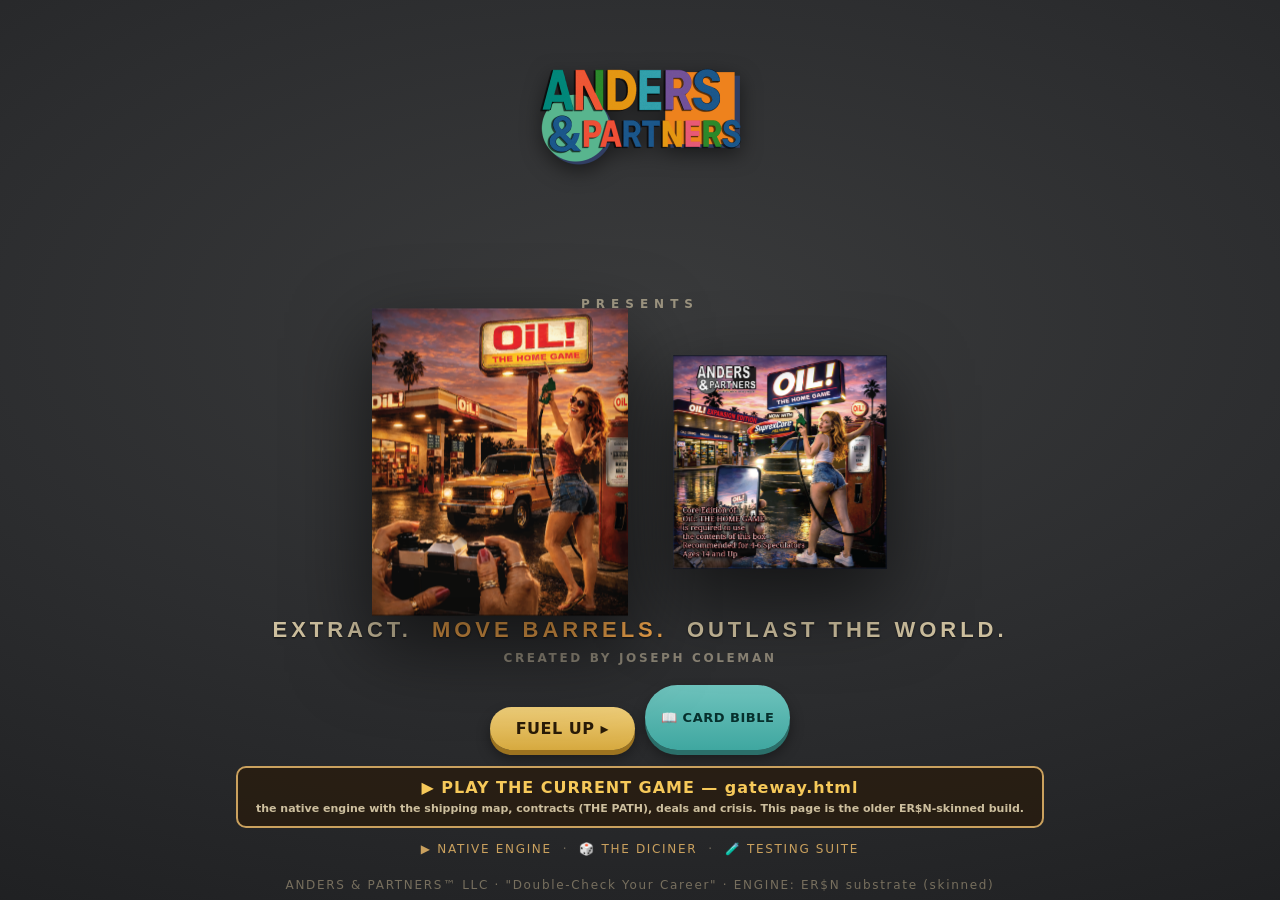
==== commit 6cad13d4: "Rebuild: THE PATH is the gateway's default; index links to the current game gateway.html: contracts," ====
--- a/index.html
+++ b/index.html
@@ -1,6 +1,7 @@
 <!DOCTYPE html>
 <html lang="en">
 <head>
+<link rel="icon" href="data:,">
 <meta charset="utf-8">
 <meta name="viewport" content="width=device-width, initial-scale=1, maximum-scale=1">
 <title>OiL! — The Home Game</title>
@@ -376,6 +377,8 @@
     <button class="candy start-hint" id="bootBtn">FUEL UP ▸</button>
     <button class="candy alt sm" id="bibleBtn">📖 CARD BIBLE</button>
   </div>
+  <a href="gateway.html" id="currentGame" style="display:block;margin-top:16px;padding:10px 18px;border:2px solid #caa15e;border-radius:10px;color:#f6c95a;font-weight:800;letter-spacing:.06em;text-decoration:none;text-align:center;background:rgba(40,26,10,.7)">
+    ▶ PLAY THE CURRENT GAME — gateway.html<br><span style="font-weight:600;font-size:11px;color:#cdbf9e;letter-spacing:0">the native engine with the shipping map, contracts (THE PATH), deals and crisis. This page is the older ER$N-skinned build.</span></a>
   <div class="sub" style="margin-top:14px">
     <a href="oil-native.html" style="color:#caa15e;text-decoration:none">▶ NATIVE ENGINE</a> &nbsp;·&nbsp;
     <a href="diciner.html" style="color:#caa15e;text-decoration:none">🎲 THE DICINER</a> &nbsp;·&nbsp;
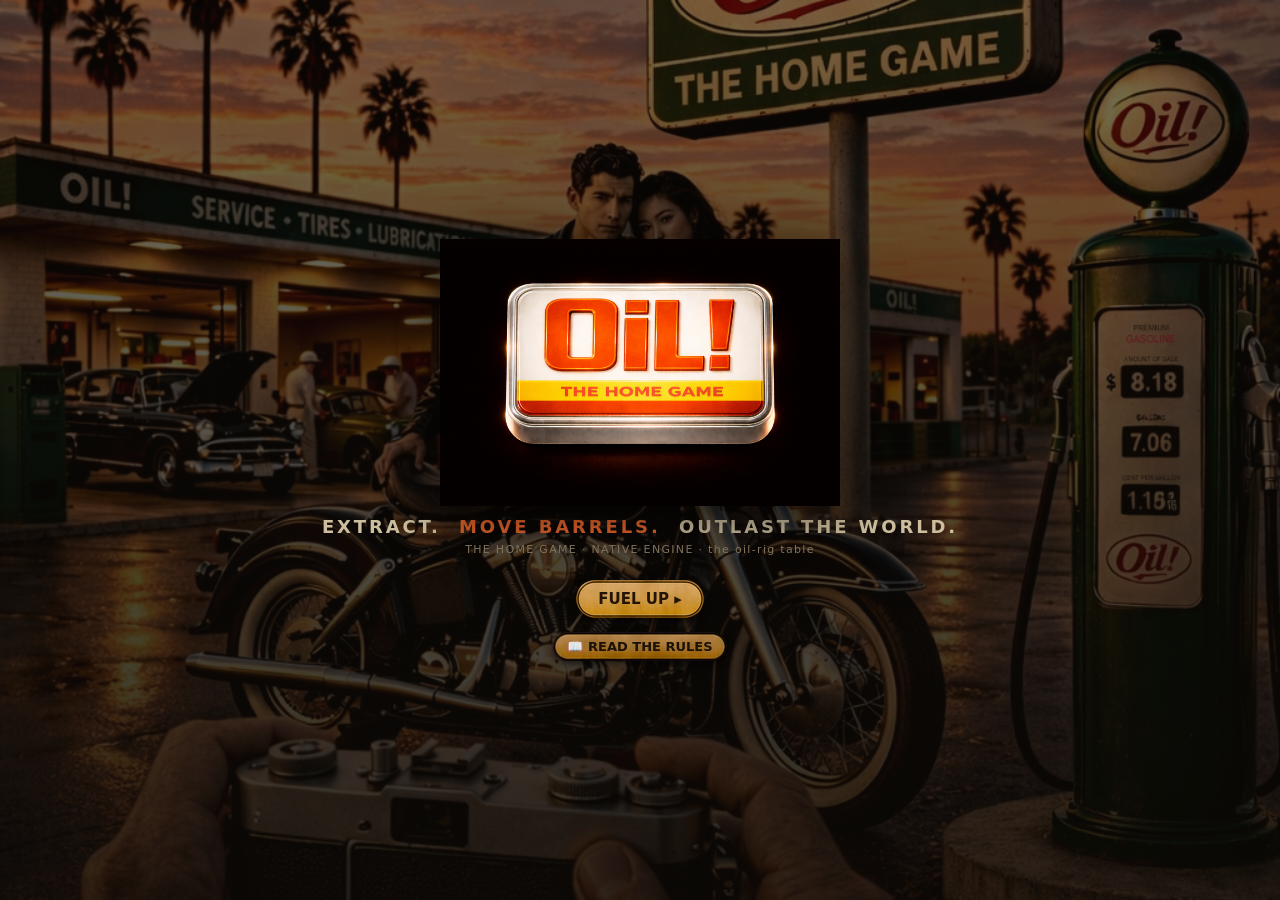
==== commit 511a203f: "Root forwards to gateway.html (Q3); the 3D edition: UI kit + 3D board plate as the default view From" ====
--- a/index.html
+++ b/index.html
@@ -1,1332 +1,4 @@
-<!DOCTYPE html>
-<html lang="en">
-<head>
-<link rel="icon" href="data:,">
-<meta charset="utf-8">
-<meta name="viewport" content="width=device-width, initial-scale=1, maximum-scale=1">
-<title>OiL! — The Home Game</title>
-<style>
-  :root{
-    --slate:#1c2230; --slate2:#262d3d; --ink:#15191f;
-    --gold:#d6a93f; --gold-lite:#f0cf7a; --juice:#e58a2a; --juice-lite:#f6a94e;
-    --cream:#efe6cf; --paper:#e9dcbd;
-    --candy1:#e8743b; --candy2:#3fa7a0; --candy3:#d8497a; --candy4:#6b8f3a; --candy5:#9a6bbf; --candy6:#dcae23;
-    --red:#c0392b; --shadow:#7a5aa6;
-    --panel:#222a39;
-  }
-  *{box-sizing:border-box;-webkit-user-select:none;user-select:none}
-  html,body{margin:0;height:100%;background:var(--slate);color:var(--cream);
-    font-family:"Trebuchet MS","Segoe UI",system-ui,sans-serif;overflow:hidden}
-  .screen{position:fixed;inset:0;display:none;flex-direction:column}
-  .screen.on{display:flex}
-
-  /* ---------- shared candy buttons ---------- */
-  button.candy{font-family:inherit;font-weight:800;letter-spacing:.5px;cursor:pointer;border:none;
-    border-radius:999px;padding:12px 26px;font-size:16px;color:#2a1c08;
-    background:linear-gradient(180deg,var(--gold-lite),var(--gold));
-    box-shadow:0 5px 0 #9c7320,0 8px 14px rgba(0,0,0,.4);transition:transform .08s,box-shadow .08s}
-  button.candy:active{transform:translateY(4px);box-shadow:0 1px 0 #9c7320,0 3px 8px rgba(0,0,0,.4)}
-  button.candy.alt{background:linear-gradient(180deg,#6fc3bd,var(--candy2));color:#06302d;box-shadow:0 5px 0 #2b6f6a,0 8px 14px rgba(0,0,0,.4)}
-  button.candy.sm{padding:8px 16px;font-size:13px}
-  button.candy:disabled{filter:grayscale(.6) brightness(.8);cursor:default}
-
-  /* ---------- BOOT / TITLE ---------- */
-  #boot{align-items:center;justify-content:center;
-    background:radial-gradient(120% 90% at 50% 36%,#3a3b3c 0%,#2c2d2f 45%,#1a1b1d 100%)}
-  .wordmark{font-family:Georgia,"Times New Roman",serif;font-weight:700;
-    font-size:clamp(70px,17vw,200px);line-height:.9;letter-spacing:.02em;
-    color:var(--gold-lite);
-    text-shadow:0 0 36px rgba(229,160,60,.85),0 0 90px rgba(229,160,60,.45);
-    -webkit-text-stroke:2px #5a4214;animation:flickerIn 1.1s ease both}
-  @keyframes flickerIn{0%{opacity:0}40%{opacity:.4}55%{opacity:.9}60%{opacity:.5}100%{opacity:1}}
-  .tagline{margin-top:18px;font-family:"Trebuchet MS",sans-serif;font-weight:800;
-    color:#cdbf9e;letter-spacing:.18em;font-size:clamp(13px,2.4vw,22px);text-align:center;
-    text-shadow:0 1px 2px rgba(0,0,0,.6)}
-  .tagline b{color:var(--juice-lite)}
-  .byline{margin-top:8px;color:#8c8576;letter-spacing:.22em;font-size:12px;font-weight:700}
-  #boot .presents{width:min(46vw,300px);filter:drop-shadow(0 6px 10px rgba(0,0,0,.5));animation:flickerIn 1s ease both}
-  #boot .presents-sub{margin-top:-6px;color:#9a927e;letter-spacing:.5em;font-size:12px;font-weight:800;animation:flickerIn 1.4s ease both;
-    position:relative;z-index:3}   /* sits ABOVE the spinning boxes — a 3D face must never cover the credit */
-  #boot .sub{margin-top:16px;padding-bottom:6px;color:#776f5e;font-size:12px;letter-spacing:.14em;text-align:center}
-  #boot .start-hint{margin-top:22px;animation:pulse 1.6s infinite}
-  @keyframes pulse{0%,100%{opacity:.5}50%{opacity:1}}
-  /* 3D box (built to the 10.5×10.5×2 print spec) — slow spin + zoom */
-  .stage3d{perspective:1300px;width:min(72vw,440px);height:min(44vh,420px);
-    display:flex;align-items:center;justify-content:center;filter:drop-shadow(0 30px 40px rgba(0,0,0,.6))}
-  .box3d{position:relative;width:300px;height:300px;transform-style:preserve-3d;
-    animation:boxspin 18s linear infinite, boxzoom 7.5s ease-in-out infinite alternate}
-  @keyframes boxspin{from{transform:rotateX(-17deg) rotateY(-22deg)}to{transform:rotateX(-17deg) rotateY(338deg)}}
-  /* Was .84 -> 1.12. At 1.12 a 300px face plus its 61px depth, rotated and under 1300px of
-     perspective, projects WIDER AND TALLER than the 440x380 stage — so the box escaped its box
-     and sat on top of the PRESENTS line above it. Breathing room instead of a bigger swing: the
-     zoom is gentler and the stage is given real height. */
-  @keyframes boxzoom{from{scale:.88}to{scale:1.0}}
-  /* depth = 61px ≈ 300 × (spine 174 / face 858) — matches the print 10.5×10.5×2 spine art exactly */
-  .bxface{position:absolute;backface-visibility:hidden;background-size:cover;background-position:center;
-    box-shadow:inset 0 0 34px rgba(0,0,0,.28)}   /* no hard border — that was the black seam line */
-  .bx-front,.bx-back{inset:0}
-  .bx-front{background-image:url(assets/box/top.png);transform:translateZ(30.5px)}
-  .bx-back{background-image:url(assets/box/top.png);filter:brightness(.45);transform:rotateY(180deg) translateZ(30.5px)}
-  /* left/right edges: spine art is portrait (174×858) and fits these portrait faces directly */
-  .bx-right,.bx-left{width:61px;height:300px;left:119.5px;top:0;background-image:url(assets/box/spine.png)}
-  .bx-right{transform:rotateY(90deg) translateZ(150px)}
-  .bx-left{transform:rotateY(-90deg) translateZ(150px);filter:brightness(.82)}
-  /* top/bottom edges are landscape — rotate the portrait spine 90° (via ::before) so the seam runs along the edge */
-  .bx-top,.bx-bottom{width:300px;height:61px;left:0;top:119.5px;overflow:hidden}
-  .bx-top::before,.bx-bottom::before{content:"";position:absolute;top:50%;left:50%;width:61px;height:300px;
-    background:url(assets/box/spine.png) center/cover;transform:translate(-50%,-50%) rotate(90deg)}
-  .bx-top{transform:rotateX(90deg) translateZ(150px)}
-  .bx-bottom{transform:rotateX(-90deg) translateZ(150px);filter:brightness(.5)}
-
-  /* ---------- the two boxes spinning side by side ---------- */
-  /* The 3D faces project OUTSIDE their stage (perspective + rotateX lifts the top edge), so the
-     duo needs real clearance above, not just a smaller zoom — otherwise the box climbs onto the
-     PRESENTS line. Clearance above, a little below for the tagline. */
-  .boxduo{display:flex;align-items:center;justify-content:center;gap:min(4vw,30px);flex-wrap:nowrap;
-    margin-top:26px;margin-bottom:12px;position:relative;z-index:1}
-  .stage3d.mini{width:min(40vw,250px);height:min(30vh,250px)}
-  /* EXPANSION box (10.5×10.5×2, smaller) — blue, the SuprexCore PREMIUM badge as the spine */
-  .box-exp{position:relative;width:210px;height:210px;transform-style:preserve-3d;
-    animation:boxspin 18s linear infinite reverse, boxzoom 7.5s ease-in-out infinite alternate;animation-delay:-4s}
-  .exface{position:absolute;backface-visibility:hidden;overflow:hidden;
-    background:linear-gradient(155deg,#3157c7 0%,#1b337f 46%,#0c1a4d 100%);
-    box-shadow:inset 0 0 30px rgba(0,0,0,.45),inset 0 0 0 1px rgba(120,160,255,.18)}
-  .ex-front,.ex-back{inset:0;display:flex;flex-direction:column;align-items:center;justify-content:center;text-align:center;padding:14px}
-  .ex-front{transform:translateZ(22px)}
-  /* the cover sits UNDER the kicker; the gradient beneath survives as the fallback if the art
-     is ever missing, so a 404 degrades to the old blue box rather than to nothing. */
-  /* THE expansion cover — 'OIL BOX TOP 0416 modern final'. This is the real box top, not a
-     variant: the art itself carries 'OIL! EXPANSION EDITION' on the storefront, the SuprexCore
-     PREMIUM flash, and the whole legal block (core edition required · 4-6 Speculators · 14+).
-     So no kicker is drawn over it — the artwork already says everything a box front says, and
-     an overlaid 'THE EXPANSION' would be a second, worse version of a line already in the picture. */
-  .ex-front.has-cover{background-image:url(assets/box/covers/expansion.png);
-    background-size:cover;background-position:center}
-  .ex-front.has-cover .kick{display:none}
-  .ex-front .flash{width:88%;filter:drop-shadow(0 4px 8px rgba(0,0,0,.5))}
-  .ex-front .kick{margin-top:6px;font-family:Georgia,serif;font-weight:700;color:#e9d9a6;letter-spacing:.14em;font-size:13px;
-    text-shadow:0 1px 2px rgba(0,0,0,.6)}
-  .ex-front .kick b{color:#f6c95a}
-  /* the NEW BACK — a real expansion back-of-box */
-  .ex-back{transform:rotateY(180deg) translateZ(22px);
-    background:linear-gradient(155deg,#23408f 0%,#142a63 50%,#091436 100%)}
-  .ex-back .bt{font-family:Georgia,serif;color:#f6c95a;font-weight:700;font-size:15px;letter-spacing:.06em}
-  .ex-back .bs{margin-top:4px;color:#cdd8ff;font-size:9.5px;letter-spacing:.16em;font-weight:800}
-  .ex-back ul{list-style:none;margin:9px 0 0;padding:0;display:flex;flex-direction:column;gap:4px}
-  .ex-back li{color:#dfe7ff;font-size:9.5px;letter-spacing:.05em}
-  .ex-back li b{color:#7fd6a3}
-  .ex-back .req{margin-top:9px;color:#9fb0e6;font-size:8px;letter-spacing:.18em;font-weight:800}
-  /* spine (portrait edges) carries the badge, rotated to run up the box */
-  .ex-right,.ex-left{width:44px;height:210px;left:83px;top:0}
-  .ex-right{transform:rotateY(90deg) translateZ(105px)}
-  .ex-left{transform:rotateY(-90deg) translateZ(105px);filter:brightness(.84)}
-  .ex-right .spine-badge,.ex-left .spine-badge{position:absolute;top:50%;left:50%;width:200px;
-    transform:translate(-50%,-50%) rotate(90deg);filter:drop-shadow(0 3px 6px rgba(0,0,0,.5))}
-  .ex-top,.ex-bottom{width:210px;height:44px;left:0;top:83px}
-  .ex-top{transform:rotateX(90deg) translateZ(105px)}
-  .ex-bottom{transform:rotateX(-90deg) translateZ(105px);filter:brightness(.5)}
-  .ex-top .cap,.ex-bottom .cap{position:absolute;top:50%;left:50%;transform:translate(-50%,-50%);
-    color:#9fb0e6;font-size:8px;letter-spacing:.34em;font-weight:800;white-space:nowrap}
-
-  /* ---------- SETUP ---------- */
-  #setup{align-items:center;justify-content:center;gap:6px;padding:24px;overflow-y:auto;
-    background:linear-gradient(rgba(14,17,25,.62),rgba(10,13,20,.82)),url("assets/board/oil_board.png") center/cover fixed}
-  #setup h2{font-family:Georgia,serif;color:var(--gold-lite);margin:.2em 0 0;font-size:28px;letter-spacing:.04em}
-  #setup .setup-sub{color:#9aa3b4;font-size:12px;font-weight:800;letter-spacing:.14em;margin-bottom:10px}
-  .chip.unofficial{opacity:.45}
-  .card{background:var(--panel);border:1px solid #36405a;border-radius:18px;padding:20px 24px;
-    box-shadow:0 16px 40px rgba(0,0,0,.5);max-width:780px;width:100%}
-  .row{display:flex;align-items:center;gap:12px;margin:14px 0;flex-wrap:wrap}
-  .row .lbl{width:130px;color:#aeb6c6;font-weight:700;font-size:14px;letter-spacing:.04em}
-  .seg{display:flex;gap:6px;flex-wrap:wrap}
-  .chip{padding:8px 14px;border-radius:999px;background:#1a2030;
-    color:#cfd6e4;font-weight:800;cursor:pointer;border:2px solid #39455f}
-  .chip.on{background:linear-gradient(180deg,var(--gold-lite),var(--gold));color:#2a1c08;border-color:#9c7320}
-  .toggle{display:inline-flex;align-items:center;gap:10px;cursor:pointer}
-  .switch{width:52px;height:28px;border-radius:999px;background:#39455f;position:relative;transition:background .15s}
-  .switch i{position:absolute;top:3px;left:3px;width:22px;height:22px;border-radius:50%;background:#cdd4e2;transition:left .15s}
-  .switch.on{background:var(--shadow)} .switch.on i{left:27px;background:#fff}
-  .seats{display:flex;flex-direction:column;gap:8px;margin-top:6px}
-  .seat{display:flex;align-items:center;gap:12px;background:#1a2031;border-radius:12px;padding:8px 12px}
-  .seat .pawnico{width:26px;height:32px;flex:0 0 auto}
-  .seat .nm{flex:1;font-weight:800}
-  .seat .role{color:#8b93a4;font-size:12px;font-weight:600}
-  .seat .hb{display:flex;gap:6px}
-  .miniel{font-size:11px;color:#9aa3b4;font-weight:700}
-  /* character frames (use the real printed portrait art) */
-  .cgrid{display:grid;grid-template-columns:repeat(auto-fit,minmax(148px,1fr));gap:10px;width:100%}
-  #seats.cgrid{max-height:42vh;overflow-y:auto;padding-right:4px}
-  .cframe{background:#161b26;border:1px solid #36405a;border-top:3px solid var(--ch,#d6a93f);
-    border-radius:12px;overflow:hidden;display:flex;flex-direction:column;box-shadow:0 6px 16px rgba(0,0,0,.35)}
-  .cframe .port{width:100%;height:118px;background:#0e1219 center 18%/cover no-repeat;border-bottom:1px solid #2c3547}
-  .cframe .body{padding:8px 10px 10px;display:flex;flex-direction:column;gap:3px;flex:1}
-  .cframe .nm{font-family:Georgia,serif;font-weight:700;font-size:15px;color:var(--gold-lite);line-height:1}
-  .cframe .role{font-size:9.5px;letter-spacing:.08em;color:#9aa3b4;font-weight:800;text-transform:uppercase}
-  .cframe .line{font-size:11px;font-style:italic;color:#cdbf9e;line-height:1.3;min-height:30px;margin-top:3px}
-  .cframe .tell{font-size:9.5px;color:#7f8aa0;line-height:1.25;min-height:24px}
-  .cframe .seatbtn{margin-top:6px;align-self:flex-start}
-
-  /* ---------- GAME ---------- */
-  #game{flex-direction:row;background:#11151d}
-  #boardwrap{flex:1;position:relative;min-width:0;display:flex;align-items:center;justify-content:center;overflow:hidden}
-  #board{display:block;max-width:100%;max-height:100%}
-  #collapseFlash{position:absolute;inset:0;pointer-events:none;background:radial-gradient(circle,rgba(192,57,43,.0),rgba(192,57,43,.0));mix-blend-mode:screen}
-  .banner{position:absolute;top:14px;left:50%;transform:translateX(-50%);
-    background:rgba(192,57,43,.92);color:#fff;font-weight:900;letter-spacing:.12em;
-    padding:8px 22px;border-radius:999px;box-shadow:0 6px 20px rgba(0,0,0,.5);display:none;z-index:5}
-
-  /* right rail */
-  #rail{width:336px;flex:0 0 336px;background:linear-gradient(180deg,#1d2433,#161b26);
-    border-left:1px solid #2c3547;display:flex;flex-direction:column;min-height:0}
-  .rail-h{padding:10px 14px;display:flex;align-items:center;gap:10px;border-bottom:1px solid #2c3547}
-  .rail-h .er{font-family:Georgia,serif;font-weight:700;color:var(--gold-lite);font-size:20px;text-shadow:0 0 12px rgba(229,160,60,.5)}
-  .rail-h .tg{font-size:10px;color:#8b93a4;letter-spacing:.12em;line-height:1.2}
-
-  .meters{display:flex;gap:10px;padding:10px 14px;border-bottom:1px solid #2c3547}
-  .meter{flex:1;background:#11161f;border-radius:12px;padding:8px;text-align:center}
-  .meter .mlbl{font-size:10px;letter-spacing:.1em;color:#9aa3b4;font-weight:800}
-  .meter .mval{font-size:13px;font-weight:900;margin-top:2px}
-  .pips{display:flex;gap:3px;justify-content:center;margin-top:6px}
-  .pip{width:14px;height:14px;border-radius:4px;background:#28303f;transition:background .2s,box-shadow .2s}
-  .pip.f-g{background:linear-gradient(180deg,#f0a94e,#c0392b);box-shadow:0 0 8px rgba(192,57,43,.6)}
-  .pip.f-s{background:linear-gradient(180deg,#b18bd8,#6c3fae);box-shadow:0 0 8px rgba(124,63,174,.6)}
-
-  #players{flex:1;overflow-y:auto;padding:10px 12px;display:flex;flex-direction:column;gap:8px}
-  .pl{background:#1a2130;border-radius:14px;padding:9px 10px;border:2px solid transparent;transition:border-color .2s,transform .2s}
-  .pl.active{border-color:var(--gold);transform:scale(1.015);box-shadow:0 0 0 1px var(--gold),0 6px 18px rgba(0,0,0,.4)}
-  .pl.burned{filter:grayscale(.5) brightness(.8)}
-  .pl .top{display:flex;align-items:center;gap:9px}
-  .pl .pawnico{width:24px;height:30px;flex:0 0 auto}
-  .pl .nm{font-weight:900;font-size:14px;flex:1;line-height:1}
-  .pl .loc{font-size:10px;font-weight:800;letter-spacing:.06em;color:#0e1117;background:var(--gold-lite);border-radius:6px;padding:2px 7px}
-  .pl .loc.lounge{background:var(--juice-lite)}
-  .stats{display:flex;gap:6px;margin-top:8px}
-  .stat{flex:1;background:#11161f;border-radius:9px;padding:5px 2px;text-align:center}
-  .stat .sv{font-weight:900;font-size:15px;line-height:1}
-  .stat .sn{font-size:9px;letter-spacing:.06em;color:#8b93a4;font-weight:800;margin-top:2px}
-  .stat.j .sv{color:var(--juice-lite)} .stat.h .sv{color:#6fc3bd}
-  .stat.t .sv{color:#9fd06a} .stat.r .sv{color:#e0726a}
-  .extra{display:flex;align-items:center;gap:10px;margin-top:7px;min-height:18px}
-  .coins{display:flex;gap:2px}
-  .coin{width:19px;height:19px;background:url("assets/sprites/COIN SEC SIDEcolor.png") center/contain no-repeat;
-    filter:drop-shadow(0 1px 2px rgba(0,0,0,.5))}
-  .assets{display:flex;gap:3px;flex-wrap:wrap}
-  .acard{width:22px;height:31px;border-radius:3px;border:1px solid #000;background:#efe6cf center/cover no-repeat;
-    box-shadow:0 1px 2px rgba(0,0,0,.5)}
-  .acard.fd{background:repeating-linear-gradient(45deg,#2c3547,#2c3547 3px,#39455f 3px,#39455f 6px)}
-  .acard.dirty{box-shadow:0 0 0 1.5px #7a4a2a,0 1px 2px rgba(0,0,0,.5)}
-  .acard.clean{box-shadow:0 0 0 1.5px #4f8f5a,0 1px 2px rgba(0,0,0,.5)}
-
-  /* real card-face spotlight over the board */
-  #spotlight{position:absolute;left:14px;bottom:14px;width:150px;background:#0e1219ee;
-    border:1px solid #3a455f;border-radius:10px;padding:8px;box-shadow:0 10px 30px rgba(0,0,0,.6);
-    transform:translateY(8px);opacity:0;transition:opacity .25s,transform .25s;pointer-events:none;z-index:6}
-  #spotlight.on{opacity:1;transform:translateY(0)}
-  #spotlight .face{width:100%;aspect-ratio:21/32;background:#efe6cf center/cover no-repeat;border-radius:6px;border:1px solid #000}
-  #spotlight .tag{font-size:10px;font-weight:800;letter-spacing:.06em;margin-top:6px;color:var(--gold-lite)}
-  #spotlight .who{font-size:10px;color:#9aa3b4}
-
-  /* controls */
-  #controls{border-top:1px solid #2c3547;padding:10px 12px;display:flex;flex-direction:column;gap:8px}
-  .ctl-row{display:flex;align-items:center;gap:8px}
-  #die{width:54px;height:54px;border-radius:12px;background:var(--paper);box-shadow:inset 0 0 0 2px #c7b88f,0 4px 10px rgba(0,0,0,.4);
-    display:flex;align-items:center;justify-content:center;flex:0 0 auto}
-  #die img{width:46px;height:46px;image-rendering:auto}
-  #die.rolling{animation:wob .12s linear infinite}
-  @keyframes wob{0%{transform:rotate(-7deg)}50%{transform:rotate(7deg)}100%{transform:rotate(-7deg)}}
-  .speed{display:flex;align-items:center;gap:6px;font-size:11px;color:#9aa3b4;font-weight:700}
-  input[type=range]{accent-color:var(--gold)}
-  #log{height:120px;overflow-y:auto;background:#0e1219;border-radius:10px;padding:6px 8px;font-size:11.5px;line-height:1.45;color:#aeb6c6}
-  #log .t{color:var(--gold-lite);font-weight:800}
-  #log .sec{color:#e0726a} #log .sh{color:#b18bd8} #log .good{color:#9fd06a}
-
-  /* ---------- character voice barks (lower-third caption) ---------- */
-  #bark{position:absolute;left:50%;bottom:128px;transform:translateX(-50%) translateY(6px);
-    max-width:min(80%,560px);display:none;z-index:8;opacity:0;transition:opacity .2s,transform .2s}
-  #bark.on{display:block;opacity:1;transform:translateX(-50%) translateY(0)}
-  #bark .b{background:linear-gradient(180deg,#222a39,#161b26);border:1px solid #3a455f;border-left-width:4px;
-    border-radius:10px;padding:7px 13px;box-shadow:0 8px 22px rgba(0,0,0,.5);font-size:14px;line-height:1.3}
-  #bark .who{font-family:Georgia,serif;font-weight:700;font-size:11px;letter-spacing:.06em;margin-right:7px}
-  #bark .b.sharky{border-left-color:#7fb0c8;background:linear-gradient(180deg,#1b2730,#12191f)}
-  #bark .b.sharky .who{color:#9fd0e0}
-  #bark .ln{color:var(--cream);font-style:italic}
-
-  /* ---------- human decision prompt ---------- */
-  #prompt{position:absolute;inset:0;display:none;align-items:center;justify-content:center;
-    background:rgba(8,10,14,.55);backdrop-filter:blur(2px);z-index:12}
-  #prompt.on{display:flex}
-  #prompt .box{background:linear-gradient(180deg,#222a39,#171c27);border:1px solid #3a455f;
-    border-radius:16px;padding:18px 20px;max-width:min(86vw,560px);box-shadow:0 24px 60px rgba(0,0,0,.6);text-align:center}
-  #prompt .ttl{font-family:Georgia,serif;color:var(--gold-lite);font-size:19px;margin-bottom:4px}
-  #prompt .sub{color:#9aa3b4;font-size:12px;margin-bottom:14px;line-height:1.4}
-  #prompt .opts{display:flex;flex-wrap:wrap;gap:8px;justify-content:center}
-  #prompt .opt{font-family:inherit;font-weight:800;cursor:pointer;border:2px solid #3a455f;
-    border-radius:12px;padding:9px 14px;font-size:14px;color:var(--cream);background:#1a2031;
-    transition:transform .07s,border-color .15s,background .15s;min-width:64px}
-  #prompt .opt:hover{border-color:var(--gold);transform:translateY(-1px)}
-  #prompt .opt.go{background:linear-gradient(180deg,var(--gold-lite),var(--gold));color:#2a1c08;border-color:#9c7320}
-  #prompt .opt.no{background:#241a1a;border-color:#5a3030;color:#e0a0a0}
-  #prompt .opt .os{display:block;font-size:10px;font-weight:700;opacity:.8;margin-top:2px}
-  #prompt .opt.card{width:108px;min-height:104px;display:flex;flex-direction:column;align-items:center;justify-content:flex-start;gap:3px;padding:8px}
-  #prompt .opt.card .ct{font-size:9px;letter-spacing:.05em;font-weight:800}
-  #prompt .opt.card.clean{border-color:#4f8f5a} #prompt .opt.card.dirty{border-color:#a06a3a} #prompt .opt.card.cond{border-color:#9a6bbf}
-  #prompt .opt.card .cn{font-size:11px;line-height:1.15}
-  #prompt .opt.card .cx{font-size:9px;color:#9aa3b4;line-height:1.2;margin-top:auto}
-
-  /* ---------- human hand strip ---------- */
-  #hand{position:absolute;left:50%;bottom:10px;transform:translateX(-50%);display:none;
-    gap:7px;align-items:flex-end;z-index:7;max-width:96%;flex-wrap:wrap;justify-content:center}
-  #hand.on{display:flex}
-  .hcard{width:84px;min-height:96px;background:#15191f;border:1px solid #000;border-radius:7px;
-    padding:6px;box-shadow:0 5px 14px rgba(0,0,0,.5);display:flex;flex-direction:column;gap:3px;
-    transition:transform .1s;cursor:default}
-  .hcard .ht{font-size:8.5px;font-weight:800;letter-spacing:.04em}
-  .hcard .hn{font-size:10.5px;font-weight:800;color:var(--cream);line-height:1.15}
-  .hcard .hx{font-size:8.5px;color:#9aa3b4;line-height:1.2;margin-top:auto}
-  .hcard.clean{border-left:3px solid #4f8f5a} .hcard.dirty{border-left:3px solid #a06a3a}
-  .hcard.cond{border-left:3px solid #9a6bbf} .hcard.neutral{border-left:3px solid #5b6172}
-  .hand-lbl{position:absolute;left:50%;bottom:114px;transform:translateX(-50%);z-index:7;display:none;
-    font-size:11px;font-weight:800;letter-spacing:.1em;color:var(--gold-lite);text-shadow:0 1px 3px #000}
-  .hand-lbl.on{display:block}
-
-  /* gameover */
-  #over{align-items:center;justify-content:center;background:rgba(10,12,16,.92);z-index:20}
-  #over .card{text-align:center}
-  #over .crown{font-size:54px}
-  #over h2{font-size:34px}
-  .small{font-size:12px;color:#8b93a4}
-  .scoretab{width:100%;border-collapse:collapse;margin:12px 0;font-size:13px}
-  .scoretab td{padding:4px 8px;border-bottom:1px solid #2c3547;text-align:left}
-  .scoretab td.r{text-align:right;font-weight:800}
-  @media (max-width:880px){ #rail{width:280px;flex-basis:280px} }
-
-  /* ---------- CARD BIBLE ---------- */
-  #bible{background:linear-gradient(rgba(10,8,6,.93),rgba(8,7,6,.96)),url("assets/board/oil_board.png") center/cover fixed;overflow:hidden}
-  .bible-bar{display:flex;align-items:center;justify-content:space-between;padding:14px 22px;border-bottom:1px solid #3a2f22;background:rgba(12,10,8,.7)}
-  .bible-title{font-family:Georgia,serif;font-weight:700;color:var(--gold-lite);font-size:22px;letter-spacing:.03em}
-  .bible-title .concept{font-family:"Trebuchet MS";font-size:10px;font-weight:800;letter-spacing:.16em;color:#0e1117;background:var(--juice);padding:2px 8px;border-radius:6px;vertical-align:middle;margin-left:8px}
-  #bibleBody{flex:1;overflow-y:auto;padding:18px 22px 60px;display:flex;flex-direction:column;gap:22px}
-  .bsec h3{color:var(--gold-lite);font-family:Georgia,serif;font-size:17px;margin:0 0 4px;border-bottom:1px solid #3a2f22;padding-bottom:5px;letter-spacing:.04em}
-  .bsec .bnote{color:#9a8f7c;font-size:11.5px;margin:0 0 10px;font-style:italic;line-height:1.4}
-  .bgrid{display:grid;grid-template-columns:repeat(auto-fill,minmax(220px,1fr));gap:9px}
-  .ocard{background:rgba(22,18,14,.82);border:1px solid #3a2f22;border-left:3px solid var(--gold);border-radius:9px;padding:9px 11px}
-  .ocard .on{font-weight:800;color:var(--cream);font-size:13px;line-height:1.15}
-  .ocard .ot{font-size:9px;font-weight:800;letter-spacing:.08em;color:#b79a5e;text-transform:uppercase;margin-top:2px}
-  .ocard .oeff{font-size:11px;color:#a9b0bd;line-height:1.35;margin-top:5px}
-  .ocard .otags{font-size:9px;color:#7f8aa0;letter-spacing:.06em;margin-top:5px}
-  .ocard.deeds{border-left-color:#d6a93f} .ocard.market{border-left-color:#3fa7a0} .ocard.compet{border-left-color:#c0392b}
-  .ocard .ersn{font-size:9px;color:#caa45a;margin-top:4px}
-  .frow{display:flex;flex-wrap:wrap;gap:9px}
-  .fchip{background:rgba(22,18,14,.82);border:1px solid #3a2f22;border-top:3px solid var(--fc,#d6a93f);border-radius:9px;padding:9px 12px;min-width:170px;flex:1}
-  .fchip .fb{font-weight:800;color:var(--cream);font-size:13px}
-  .fchip .fr{font-size:10px;color:#9a8f7c;letter-spacing:.05em}
-  .fchip .fd{font-size:10.5px;color:#a9b0bd;margin-top:4px;line-height:1.3}
-  .fchip .fm{font-size:9px;color:#caa45a;margin-top:4px}
-  .dice-row{display:flex;flex-wrap:wrap;gap:10px}
-  .die-chip{display:flex;align-items:center;gap:10px;background:rgba(22,18,14,.82);border:1px solid #3a2f22;border-radius:10px;padding:9px 12px;min-width:240px;flex:1}
-  .die-face{width:30px;height:30px;border-radius:7px;flex:0 0 auto;box-shadow:inset 0 0 0 2px rgba(255,255,255,.18)}
-  .die-chip .dn{font-weight:800;color:var(--cream);font-size:13px}
-  .die-chip .dr{font-size:10px;color:#9aa3b4;line-height:1.3}
-  .die-chip .dc{font-size:9px;color:#c08a4a}
-  .openrule{background:rgba(22,18,14,.7);border:1px solid #3a2f22;border-radius:8px;padding:8px 11px;margin-bottom:7px}
-  .openrule .oid{font-weight:800;color:var(--juice-lite);font-size:11px;letter-spacing:.05em}
-  .openrule .oq{font-size:11px;color:#a9b0bd;line-height:1.4;margin-top:3px}
-</style>
-</head>
-<body>
-
-<!-- ===================== BOOT ===================== -->
-<section id="boot" class="screen on">
-  <img class="presents" src="assets/logo/classic_logo.png" alt="Anders & Partners">
-  <div class="presents-sub">PRESENTS</div>
-  <div class="boxduo">
-    <div class="stage3d mini"><div class="box3d" id="box3d">
-      <div class="bxface bx-front"></div><div class="bxface bx-back"></div>
-      <div class="bxface bx-right"></div><div class="bxface bx-left"></div>
-      <div class="bxface bx-top"></div><div class="bxface bx-bottom"></div>
-    </div></div>
-    <div class="stage3d mini"><div class="box-exp" id="boxExp">
-      <!-- The expansion front is REAL COVER ART now (the modern cut, which already carries the
-           SuprexCore PREMIUM flash baked in) — it used to be a CSS gradient with the flash PNG
-           laid on top, which is why it read as a blue placeholder next to the real base-game box.
-           The separate <img class="flash"> is gone on purpose: the badge is in the artwork, and
-           two of them stacked. -->
-      <div class="exface ex-front has-cover">
-        <div class="kick">THE <b>EXPANSION</b></div>
-      </div>
-      <div class="exface ex-back">
-        <div class="bt">OiL! — THE EXPANSION</div>
-        <div class="bs">NOW WITH SUPREXCORE™ PREMIUM</div>
-        <ul>
-          <li><b>+</b> the GREEN ANDERS die (4th)</li>
-          <li><b>+</b> MEGASTRUCTURES</li>
-          <li><b>+</b> INTERNATIONAL WELL SERVICE</li>
-          <li><b>+</b> HQs &amp; the shadow market</li>
-        </ul>
-        <div class="req">REQUIRES THE BASE GAME</div>
-      </div>
-      <div class="exface ex-right"><img class="spine-badge" src="assets/box/suprexcore_web.png" alt=""></div>
-      <div class="exface ex-left"><img class="spine-badge" src="assets/box/suprexcore_web.png" alt=""></div>
-      <div class="exface ex-top"><span class="cap">SUPREXCORE PREMIUM</span></div>
-      <div class="exface ex-bottom"><span class="cap">ANDERS &amp; PARTNERS</span></div>
-    </div></div>
-  </div>
-  <div class="tagline">EXTRACT. &nbsp;<b>MOVE BARRELS.</b>&nbsp; OUTLAST THE WORLD.</div>
-  <div class="byline">CREATED BY JOSEPH COLEMAN</div>
-  <div style="display:flex;gap:10px;margin-top:20px">
-    <button class="candy start-hint" id="bootBtn">FUEL UP ▸</button>
-    <button class="candy alt sm" id="bibleBtn">📖 CARD BIBLE</button>
-  </div>
-  <a href="gateway.html" id="currentGame" style="display:block;margin-top:16px;padding:10px 18px;border:2px solid #caa15e;border-radius:10px;color:#f6c95a;font-weight:800;letter-spacing:.06em;text-decoration:none;text-align:center;background:rgba(40,26,10,.7)">
-    ▶ PLAY THE CURRENT GAME — gateway.html<br><span style="font-weight:600;font-size:11px;color:#cdbf9e;letter-spacing:0">the native engine with the shipping map, contracts (THE PATH), deals and crisis. This page is the older ER$N-skinned build.</span></a>
-  <div class="sub" style="margin-top:14px">
-    <a href="oil-native.html" style="color:#caa15e;text-decoration:none">▶ NATIVE ENGINE</a> &nbsp;·&nbsp;
-    <a href="diciner.html" style="color:#caa15e;text-decoration:none">🎲 THE DICINER</a> &nbsp;·&nbsp;
-    <a href="test-lab.html" style="color:#caa15e;text-decoration:none">🧪 TESTING SUITE</a>
-  </div>
-  <div class="sub">ANDERS &amp; PARTNERS™ LLC · "Double-Check Your Career" · ENGINE: ER$N substrate (skinned)</div>
-</section>
-
-<!-- ===================== SETUP ===================== -->
-<section id="setup" class="screen">
-  <h2>THE SPECULATORS</h2>
-  <div class="setup-sub">4–6 SPECULATORS · AGES 14+ · PREDATORY CAPITALISM FOR THE WHOLE FAMILY</div>
-  <div class="card">
-    <div class="row">
-      <div class="lbl">PLAYERS</div>
-      <div class="seg" id="countSeg"></div>
-    </div>
-    <div class="row">
-      <div class="lbl">EXPANSION</div>
-      <label class="toggle" id="expToggle">
-        <span class="switch on"><i></i></span>
-        <span class="miniel">SuprexCore — the Green Anders Die · Shadow Market · Megastructures register <i>(engine: ER$N expansion substrate)</i></span>
-      </label>
-    </div>
-    <div class="row">
-      <div class="lbl">EDITION</div>
-      <div class="seg" id="editionSeg"></div>
-      <span class="miniel" id="editionNote" style="flex:1"></span>
-    </div>
-    <div class="row" style="align-items:flex-start">
-      <div class="lbl">CAST</div>
-      <div class="seats cgrid" id="seats" style="flex:1"></div>
-    </div>
-    <div class="row" style="justify-content:space-between">
-      <span class="small">Tap a seat to toggle <b>YOU</b> / <b>BOT</b>. Characters dealt at random.</span>
-      <div style="display:flex;gap:10px">
-        <button class="candy alt sm" id="reshuffle">RE-DEAL</button>
-        <button class="candy" id="startBtn">OPEN THE MARKET ▸</button>
-      </div>
-    </div>
-  </div>
-</section>
-
-<!-- ===================== GAME ===================== -->
-<section id="game" class="screen">
-  <div id="boardwrap">
-    <canvas id="board" width="1000" height="1000"></canvas>
-    <div id="collapseFlash"></div>
-    <div class="banner" id="banner"></div>
-    <div id="spotlight"><div class="face"></div><div class="tag">—</div><div class="who"></div></div>
-    <div class="hand-lbl" id="handLbl"></div>
-    <div id="bark"><div class="b"><span class="who"></span><span class="ln"></span></div></div>
-    <div id="hand"></div>
-    <div id="prompt"><div class="box"><div class="ttl" id="pTtl">—</div><div class="sub" id="pSub"></div><div class="opts" id="pOpts"></div></div></div>
-  </div>
-  <aside id="rail">
-    <div class="rail-h">
-      <div class="er">OiL!</div>
-      <div class="tg">THE HOME GAME<br>PREDATORY CAPITALISM FOR THE FAMILY</div>
-    </div>
-    <div class="meters">
-      <div class="meter"><div class="mlbl">GLOBAL CRISIS</div><div class="mval" id="gsVal">0 / 8</div><div class="pips" id="gsPips"></div></div>
-      <div class="meter" id="shadowMeter"><div class="mlbl">SHADOW MARKET</div><div class="mval" id="ssVal">0 / 8</div><div class="pips" id="ssPips"></div></div>
-    </div>
-    <div id="players"></div>
-    <div id="controls">
-      <div class="ctl-row">
-        <div id="die"><img id="dieImg" src="assets/die/d1.png" alt="die"></div>
-        <button class="candy sm" id="nextBtn" style="flex:1">NEXT TURN ▸</button>
-        <button class="candy alt sm" id="autoBtn">AUTO ▸</button>
-      </div>
-      <div class="ctl-row speed">
-        <span>SLOW</span><input type="range" id="speed" min="200" max="1600" value="650" style="flex:1"><span>FAST</span>
-        <button class="candy sm" id="muteBtn" title="sound" style="margin-left:4px">🔊</button>
-        <button class="candy sm" id="newBtn">NEW</button>
-      </div>
-      <div id="log"></div>
-    </div>
-  </aside>
-</section>
-
-<!-- ===================== CARD BIBLE ===================== -->
-<section id="bible" class="screen">
-  <div class="bible-bar">
-    <div class="bible-title">OiL! — CARD BIBLE <span class="concept">CONCEPT</span></div>
-    <button class="candy alt sm" id="bibleBack">◂ BACK</button>
-  </div>
-  <div id="bibleBody"></div>
-</section>
-
-<!-- ===================== GAME OVER ===================== -->
-<section id="over" class="screen">
-  <div class="card">
-    <div class="crown">👑</div>
-    <h2 id="overTitle">—</h2>
-    <div class="small" id="overReason"></div>
-    <table class="scoretab" id="scoretab"></table>
-    <button class="candy" id="overBtn">PLAY AGAIN ▸</button>
-  </div>
-</section>
-
-<script src="src/data.js"></script>
-<script src="src/oil-content.js"></script>
-<script src="src/oil-skin.js"></script>
-<script src="src/engine.js"></script>
-<script src="src/voices.js"></script>
-<script src="src/sfx.js"></script>
-<script>
-(function(){
-"use strict";
-const $=s=>document.querySelector(s), $$=s=>[...document.querySelectorAll(s)];
-const show=id=>{$$('.screen').forEach(s=>s.classList.toggle('on',s.id===id));};
-/* OiL! SKIN: the ER$N engine below runs UNCHANGED (its balance is byte-faithful).
-   We only (a) give each engine character an OiL! faction DISPLAY name — the engine
-   still keys logic on the original .name — and (b) relabel decks/meters/locations
-   to OiL!'s charter grammar. No OiL! rule is invented (House Rule 5). */
-if(window.OILSKIN) OILSKIN.applyToCharacters();
-const DN  = p => (window.OILSKIN ? OILSKIN.dn(p) : ((p&&p.name)||p));        // faction display name
-const LBL = k => (window.OILSKIN ? OILSKIN.label(k) : k);                    // relabel ER$N noun
-
-/* ---------- assets ---------- */
-const IMG={};
-function load(src){return new Promise(r=>{const i=new Image();i.onload=()=>r(i);i.onerror=()=>r(null);i.src=src;IMG[src]=i;});}
-const A={board:'assets/sprites/HYSCORE GATEWAY.png', juice:'assets/juice_blob.png',
-  pawn:'assets/sprites/BW PAWN.png',
-  die:[1,2,3,4,5,6].map(n=>`assets/die/d${n}.png`)};
-let boardImg=null, juiceImg=null, pawnSprite=null, dieImgs=[];
-Promise.all([load(A.board),load(A.juice),load(A.pawn),...A.die.map(load)]).then(r=>{
-  boardImg=r[0]; juiceImg=r[1]; pawnSprite=r[2]; dieImgs=r.slice(3);
-});
-
-/* ---- pawn sprites: tint the shaded BW master (BW PAWN.png) to each character hex ----
-   Keys the white background to alpha and multiplies the grayscale shading by the color so
-   every pawn shares one silhouette/lighting but reads as its owner's color. Cached per hex. */
-const pawnTints={};
-function tintPawn(hex){
-  if(pawnTints[hex]) return pawnTints[hex];
-  if(!pawnSprite) return null;
-  const sw=pawnSprite.naturalWidth||pawnSprite.width, sh=pawnSprite.naturalHeight||pawnSprite.height;
-  const tmp=document.createElement('canvas');tmp.width=sw;tmp.height=sh;
-  const tc=tmp.getContext('2d');tc.drawImage(pawnSprite,0,0);
-  let img;try{img=tc.getImageData(0,0,sw,sh);}catch(e){return null;}
-  const d=img.data;
-  const cr=parseInt(hex.slice(1,3),16),cg=parseInt(hex.slice(3,5),16),cb=parseInt(hex.slice(5,7),16);
-  let minX=sw,minY=sh,maxX=0,maxY=0;
-  for(let i=0;i<d.length;i+=4){
-    const r=d[i],g=d[i+1],b=d[i+2];
-    const lum=(r*0.299+g*0.587+b*0.114);
-    // alpha: white bg(255)->0, pawn body(~150)->opaque, soft drop-shadow fades out
-    let a=(250-lum)/60; a=a<0?0:a>1?1:a;
-    if(a<=0.02){d[i+3]=0;continue;}
-    // shade factor around the master's mid-gray so highlights/shadows survive the tint,
-    // capped so light base colors (cream/mauve) don't blow out to white at the gloss
-    let s=lum/185; s=s<0.4?0.4:s>1.32?1.32:s;
-    d[i]=Math.min(255,cr*s); d[i+1]=Math.min(255,cg*s); d[i+2]=Math.min(255,cb*s);
-    d[i+3]=Math.round(a*255);
-    const px=(i>>2)%sw, py=(i>>2)/sw|0;
-    if(px<minX)minX=px; if(px>maxX)maxX=px; if(py<minY)minY=py; if(py>maxY)maxY=py;
-  }
-  tc.putImageData(img,0,0);
-  // trim to the pawn's bounding box so it isn't a speck in a big transparent frame
-  const bw=Math.max(1,maxX-minX+1), bh=Math.max(1,maxY-minY+1);
-  const out=document.createElement('canvas');out.width=bw;out.height=bh;
-  out.getContext('2d').drawImage(tmp,minX,minY,bw,bh,0,0,bw,bh);
-  pawnTints[hex]={cv:out,aspect:bw/bh};
-  return pawnTints[hex];
-}
-
-/* ---------- setup state ---------- */
-const S={count:4, expansion:true, seats:[], edition:'classic'};
-const EDITION_NOTE={classic:'Faithful to the printed product — the frozen reference.',benchmark:'Tunable balance lane — adds Shadow-on-Risk (collapse you can blame yourself for).'};
-let dealt=[]; // CharDef[]
-
-function dealChars(){
-  // random sample of S.count characters
-  const pool=CHARACTERS.slice();
-  for(let i=pool.length-1;i>0;i--){const j=Math.floor(Math.random()*(i+1));[pool[i],pool[j]]=[pool[j],pool[i]];}
-  dealt=pool.slice(0,S.count);
-  S.seats=dealt.map((c,i)=>i===0); // seat 0 = you, rest bots
-  renderSeats();
-}
-function pawnSVG(color,w,h){
-  return `<svg class="pawnico" viewBox="0 0 40 50" width="${w}" height="${h}">
-    <ellipse cx="20" cy="46" rx="13" ry="3.5" fill="rgba(0,0,0,.35)"/>
-    <path d="M20 4c-5 0-8 4-8 8 0 3 1.6 5 3.4 6.3C12 21 9 26 9 32c0 4 3 6 4.5 7.5C12 41 11 43 11 45h18c0-2-1-4-2.5-5.5C28 38 31 36 31 32c0-6-3-11-6.4-13.7C26.4 17 28 15 28 12c0-4-3-8-8-8z"
-      fill="${color}" stroke="#2a2118" stroke-width="1.6"/>
-    <ellipse cx="16" cy="11" rx="3" ry="4" fill="rgba(255,255,255,.5)"/>
-  </svg>`;
-}
-// Sharky's read on each player (from the rules-sheet "Disgusting Cubicle") — their intro tell
-const SHARKY_TELLS={
-  'Wu Drainer':"SHARKY: burns hot, moves like no one. Use him to break open someone’s books.",
-  'Vonda Vouch':"SHARKY: shows you clean, pulls dirty optics from air. Chip her pedestal.",
-  'Mark Markit':"SHARKY: not bluffing — he’s BRANDING. His Hype→Lounge bridge is on fire.",
-  'Danny Dough':"SHARKY: his sheet is illusion. Put him in the red, force early bribes.",
-  'Claudia Numbers':"SHARKY: wins if left to her devices. Tear her Trust before Turn 9.",
-  'Benny Boye':"SHARKY: rushes the tower, cloaked in privilege — gilded by daylight.",
-};
-function sig(name){ const l=window.VOICE&&VOICE.lines(name,'turn'); return (l&&l[0])||''; }
-function renderSeats(){
-  const el=$('#seats'); el.className='seats cgrid'; el.innerHTML='';
-  dealt.forEach((c,i)=>{
-    const d=document.createElement('div');d.className='cframe';d.style.setProperty('--ch',c.color);
-    const line=sig(c.name), tell=SHARKY_TELLS[c.name]||'';
-    d.innerHTML=`<div class="port" style="background-image:url('${(c.vanityArt||c.infoArt||'').replace(/'/g,"%27")}')"></div>
-      <div class="body">
-        <div class="nm">${DN(c)}</div><div class="role">${c.role}</div>
-        <div class="line">${line?'“'+line+'”':''}</div>
-        <div class="tell">${tell}</div>
-        <button class="chip ${S.seats[i]?'on':''} seatbtn">${S.seats[i]?'▸ YOU':'BOT'}</button>
-      </div>`;
-    d.querySelector('.seatbtn').onclick=()=>{S.seats[i]=!S.seats[i];renderSeats();};
-    el.appendChild(d);
-  });
-}
-function buildSetup(){
-  const seg=$('#countSeg');seg.innerHTML='';
-  [2,3,4,5,6].forEach(n=>{
-    const c=document.createElement('div');c.className='chip'+(n===S.count?' on':'')+(n<4?' unofficial':'');c.textContent=n;
-    c.title=n<4?'sandbox (official game is 4–6)':'official';
-    c.onclick=()=>{S.count=n;buildSetup();dealChars();};seg.appendChild(c);
-  });
-  $('#expToggle .switch').classList.toggle('on',S.expansion);
-  const eseg=$('#editionSeg');eseg.innerHTML='';
-  [['classic','CLASSIC'],['benchmark','BENCHMARK']].forEach(([k,lbl])=>{
-    const c=document.createElement('div');c.className='chip'+(k===S.edition?' on':'');c.textContent=lbl;
-    c.onclick=()=>{S.edition=k;buildSetup();};eseg.appendChild(c);
-  });
-  $('#editionNote').textContent=EDITION_NOTE[S.edition]||'';
-}
-$('#expToggle').onclick=()=>{S.expansion=!S.expansion;$('#expToggle .switch').classList.toggle('on',S.expansion);};
-$('#reshuffle').onclick=dealChars;
-$('#bootBtn').onclick=()=>{if(window.SFX){SFX.play('makeSel',0.6);SFX.music&&SFX.music.start('marketLoop');}show('setup');buildSetup();dealChars();};
-$('#muteBtn').onclick=()=>{if(!window.SFX)return;const m=SFX.toggle();$('#muteBtn').textContent=m?'🔇':'🔊';if(!m)SFX.play('select',0.5);};
-$('#startBtn').onclick=startGame;
-$('#overBtn').onclick=()=>{show('setup');buildSetup();dealChars();};
-$('#newBtn').onclick=()=>{stopAuto();show('setup');buildSetup();dealChars();};
-
-/* ---------- CARD BIBLE (OiL!'s real, designer-authored content; CONCEPT) ---------- */
-const esc=s=>String(s||'').replace(/[&<>]/g,m=>({'&':'&amp;','<':'&lt;','>':'&gt;'}[m]));
-const DECK_CLASS={'DEEDS':'deeds','FREEDOM-MARKET':'market','COMPETITION':'compet'};
-function renderBible(){
-  const O=window.OIL, SK=window.OILSKIN; const body=$('#bibleBody');
-  if(!O){ body.innerHTML='<div class="bsec">OiL! content failed to load. Run scripts/build_oil_content.py.</div>'; return; }
-  const g=O.GAME; let h='';
-  // intro
-  h+=`<div class="bsec"><h3>${esc(g.title)}</h3>
-    <p class="bnote">${esc(g.subtitle)} · ${esc(g.publisher)} · "${esc(g.publisher_slogan)}" · ${g.players_min}–${g.players_max} ${esc(g.player_term)}, ages ${g.age_min}+.
-    This video build runs the <b>ER$N engine substrate</b> (skinned). Everything below is OiL!'s own designer-authored
-    content — <b>all CONCEPT</b>; the ${O.OPEN_RULES.length} open rules at the bottom are unwritten on purpose (House Rule 5).</p></div>`;
-  // factions
-  const nCore=O.FACTIONS.filter(f=>f.edition!=='EXPANSION').length;
-  h+=`<div class="bsec"><h3>THE FACTIONS <span style="font-size:11px;color:#9a8f7c">(${nCore} core · ${O.FACTIONS.length-nCore} expansion)</span></h3><p class="bnote">National-oil majors. Powers are toolkit stub CORE-014 (None). Core seats onto the 6 ER$N character substrate; expansion factions are roster-only (no engine seat yet). Pawns reuse the BW master, tinted per colour below.</p><div class="frow">`;
-  O.FACTIONS.forEach(f=>{ const col=(SK&&SK.colorFor)?SK.colorFor(f.code):'#d6a93f'; const isExp=f.edition==='EXPANSION';
-    h+=`<div class="fchip" style="--fc:${col}"><div class="fb">${esc(f.brand)} ${isExp?'<span style="font-size:9px;color:#2f9e5b;font-weight:800">⊕ EXP</span>':''}</div>
-      <div class="fr">${esc(f.region)}</div><div class="fd">${esc(f.design_read)}</div>
-      <div class="fm">${f.mechanical_role?esc(f.mechanical_role):'mechanical role: pending CORE-014'}</div></div>`; });
-  h+='</div></div>';
-  // dice
-  if(SK&&SK.DICE){ const D=SK.DICE;
-    h+='<div class="bsec"><h3>THE DICE</h3><p class="bnote">Certified identity only. Readings are CONCEPT (~80%, not locked); no die is wired to resolution (stub CORE-002).</p><div class="dice-row">';
-    const dchip=(d,tag)=>`<div class="die-chip"><div class="die-face" style="background:${d.color}"></div><div><div class="dn">${esc(d.name)} <span style="color:#7f8aa0">· ${tag}</span></div><div class="dr">${esc(d.reading)}</div><div class="dc">${esc(d.reading_confidence)}</div></div></div>`;
-    D.core.forEach(d=>h+=dchip(d,'CORE')); D.expansion.forEach(d=>h+=dchip(d,'EXPANSION'));
-    h+=`</div><p class="bnote" style="margin-top:8px">⚠ ${esc(D.open)}</p></div>`;
-  }
-  // E.D.D.
-  const e=O.EDD;
-  h+=`<div class="bsec"><h3>${esc(e.name)} — ${esc(e.subtitle)}</h3><p class="bnote">${esc(e.design_goal)}. In this build it is the collapse phase (G1). Threshold & roll table are CORE-004/006 (unset).</p><div class="frow">`;
-  Object.entries(e.resolution_roll).forEach(([k,opts])=>{ h+=`<div class="fchip" style="--fc:#c0392b"><div class="fb">${esc(k)}</div><div class="fd">${opts.map(esc).join(' · ')}</div></div>`; });
-  h+='</div></div>';
-  // cards by deck
-  ['DEEDS','FREEDOM-MARKET','COMPETITION'].forEach(deck=>{
-    const cards=O.CARDS.filter(c=>c.deck===deck); if(!cards.length)return;
-    h+=`<div class="bsec"><h3>${esc(deck)} <span style="font-size:11px;color:#9a8f7c">(${cards.length})</span></h3><div class="bgrid">`;
-    cards.forEach(c=>{ h+=`<div class="ocard ${DECK_CLASS[deck]}"><div class="on">${esc(c.name)}</div>
-      <div class="ot">${esc(c.type||'untyped')}</div>
-      <div class="oeff">${c.effects.map(esc).join(' · ')}</div>
-      ${c.tags&&c.tags.length?`<div class="otags">${c.tags.map(esc).join(' / ')}</div>`:''}
-      ${c.shared_with_ersn?'<div class="ersn">↔ shared name with ER$N (CORE-009)</div>':''}</div>`; });
-    h+='</div></div>';
-  });
-  // open rules
-  h+='<div class="bsec"><h3>OPEN — NEEDS_CORE_RULES <span style="font-size:11px;color:#9a8f7c">(the designer\'s, never guessed)</span></h3>';
-  O.OPEN_RULES.forEach(r=>{ h+=`<div class="openrule"><div class="oid">${esc(r.id)} · ${esc(r.topic)}</div><div class="oq">${esc(r.question)}</div></div>`; });
-  h+='</div>';
-  body.innerHTML=h;
-}
-$('#bibleBtn').onclick=()=>{ renderBible(); show('bible'); };
-$('#bibleBack').onclick=()=>show('boot');
-
-/* ================= GAME ================= */
-let game=null, ctx=null, raf=0;
-let pawns={};         // name -> {x,y, tx,ty, hop}
-let auto=false, autoTimer=0, busy=false;
-const cv=$('#board');
-
-/* loop node layout (normalized to canvas) — winding candy path around the board.
-   indices 0..8 clockwise; 3 & 7 are TO MARKET doors. plus START and LOUNGE anchors. */
-// THE $90 MILLION HOLE (central black hole) = the Tower / Executive Lounge. The 9-space loop
-// orbits it as a perspective ellipse on the HYSCORE GATEWAY floor; collapse = falling in.
-// tuned to the painted candy-tile ring on assets/sprites/HYSCORE GATEWAY.png (1536x1024).
-// the tile ring sits low and wide around the hole; its visual center is below the hole itself.
-const CENTER={x:.50,y:.66};         // center of the tile-ring ellipse
-const RING={rx:.40,ry:.225};
-const NODES=Array.from({length:9},(_,i)=>{
-  const a=-Math.PI/2 + i*(2*Math.PI/9);   // node 0 at top, clockwise
-  return {x:CENTER.x+Math.cos(a)*RING.rx, y:CENTER.y+Math.sin(a)*RING.ry};
-});
-// START is the painted "START" tile at bottom-center; LOUNGE = THE $90 MILLION HOLE.
-const START={x:.50,y:.885}, LOUNGE={x:.49,y:.595};
-const DOORS=new Set([3,7]);
-const SPACE_COLORS=['#e8743b','#3fa7a0','#d8497a','#dcae23','#9a6bbf','#6b8f3a','#e8743b','#3fa7a0','#d8497a'];
-// board node deck letters relabeled to OiL!'s 3 decks (G6): Deeds / Freedom-Market / Competition
-const DECK_BY_IDX=i=>['DEEDS','FREEDOM','COMPET'][i%3];
-
-function nodeXY(pos){
-  let n;
-  if(pos==='START')n=START; else if(pos==='LOUNGE')n=LOUNGE; else n=NODES[pos]||NODES[0];
-  return {x:n.x*cv.width, y:n.y*cv.height};
-}
-
-function startGame(){
-  stopAuto();
-  game=new window.ERSNGame({n_players:S.count, expansion:S.expansion,
-    characters:dealt, humanSeats:S.seats, edition:S.edition, seed:(Math.random()*1e9)|0});
-  game.maxTurns=160;
-  // human seats drive their own decisions; bots keep the engine's default agent
-  game.players.forEach((p,i)=>{ if(S.seats[i]) p.agent=new HumanAgent(); });
-  // patch emit so the board/HUD/log/pawns update LIVE as the (now-pausable) turn unfolds
-  const _emit=game.emit.bind(game);
-  game.emit=(type,data)=>{ _emit(type,data); try{ handleEvent(game.events[game.events.length-1]); }catch(e){} };
-  pawns={};
-  game.players.forEach(p=>{const xy=nodeXY(p.pos);pawns[p.name]={x:xy.x,y:xy.y,tx:xy.x,ty:xy.y,hop:0};});
-  $('#shadowMeter').style.display=S.expansion?'':'none';
-  $('#log').innerHTML='';
-  closePrompt(); flushed={}; spiraled={}; $('#bark').classList.remove('on');
-  buildPlayerPanels();
-  updateHUD(); renderHand();
-  $('#banner').style.display='none';
-  $('#collapseFlash').style.boxShadow='none';
-  show('game');
-  if(!raf) loop();
-  const humans=S.seats.filter(Boolean).length;
-  logLine(`<span class="t">TABLE SET</span> · ${S.count} players (${humans} human) · ${S.expansion?'Core + Expansion':'Core only'} · ${S.edition==='benchmark'?'BENCHMARK':'Classic'} edition`);
-  if(humans) logLine(`<span class="good">Press NEXT TURN to begin. On your turn the game will ask for your moves.</span>`);
-}
-
-/* ---------- HUD ---------- */
-function pipRow(el,val,cls){
-  el.innerHTML=''; for(let i=0;i<8;i++){const d=document.createElement('div');
-    d.className='pip'+(i<val?(' '+cls):'');el.appendChild(d);} }
-function buildPlayerPanels(){
-  const wrap=$('#players');wrap.innerHTML='';
-  game.players.forEach(p=>{
-    const d=document.createElement('div');d.className='pl';d.id='pl-'+cssId(p.name);
-    d.innerHTML=`<div class="top">${pawnSVG(p.color,24,30)}
-      <span class="nm">${DN(p)}${p.isHuman?' <span style="color:#9fd06a">▸you</span>':''}</span>
-      <span class="loc">START</span></div>
-      <div class="stats">
-        <div class="stat j"><div class="sv">0</div><div class="sn">JUICE</div></div>
-        <div class="stat h"><div class="sv">0</div><div class="sn">HYPE</div></div>
-        <div class="stat t"><div class="sv">0</div><div class="sn">TRUST</div></div>
-        <div class="stat r"><div class="sv">0</div><div class="sn">RISK</div></div>
-      </div>
-      <div class="extra"><div class="coins"></div><div class="assets"></div></div>`;
-    wrap.appendChild(d);
-  });
-}
-const cssId=s=>s.replace(/[^a-z0-9]/gi,'');
-const CARD_BY_NAME={}; (window.CARDS||[]).forEach(c=>CARD_BY_NAME[c.name]=c);
-let spotTimer=0;
-function spotlight(cardName,who){
-  const c=CARD_BY_NAME[cardName]; if(!c)return;
-  const el=$('#spotlight');
-  el.querySelector('.face').style.backgroundImage=c.art?`url("${c.art}")`:'none';
-  el.querySelector('.tag').textContent=c.name;
-  el.querySelector('.who').textContent=who||'';
-  el.classList.add('on');
-  clearTimeout(spotTimer); spotTimer=setTimeout(()=>el.classList.remove('on'), 2600);
-}
-function updateHUD(){
-  pipRow($('#gsPips'),game.global_sec,'f-g'); $('#gsVal').textContent=game.global_sec+' / 8';
-  pipRow($('#ssPips'),game.shadow_sec,'f-s'); $('#ssVal').textContent=game.shadow_sec+' / 8';
-  game.players.forEach(p=>{
-    const d=$('#pl-'+cssId(p.name)); if(!d)return;
-    d.classList.toggle('active',game.activePlayer===p);
-    d.classList.toggle('burned',p.burned);
-    const loc=d.querySelector('.loc');
-    loc.textContent=p.in_lounge?'SUITE':(p.pos==='START'?'START':'SPACE '+p.pos);
-    loc.classList.toggle('lounge',p.in_lounge);
-    const sv=d.querySelectorAll('.sv');
-    sv[0].textContent=p.juice; sv[1].textContent=p.hype; sv[2].textContent=p.trust; sv[3].textContent=p.risk;
-    const coins=d.querySelector('.coins');coins.innerHTML='';
-    for(let i=0;i<p.bribes;i++){const c=document.createElement('div');c.className='coin';coins.appendChild(c);}
-    const as=d.querySelector('.assets');as.innerHTML='';
-    p.lineup.forEach(t=>{const a=document.createElement('div');
-      const dirty=p.effDirty(t);            // effective tag respects place-on-top modifiers
-      a.className='acard '+(!t.up?'fd':(dirty?'dirty':'clean'));
-      if(t.up&&t.card.art) a.style.backgroundImage=`url("${t.card.art}")`;
-      a.title=t.card.name+(t.mods&&t.mods.length?' (modified)':'');
-      as.appendChild(a);});
-  });
-}
-function logLine(html,cls){const l=$('#log');const e=document.createElement('div');if(cls)e.className=cls;e.innerHTML=html;l.appendChild(e);l.scrollTop=l.scrollHeight;
-  while(l.children.length>120)l.removeChild(l.firstChild);}
-
-/* ---------- die ---------- */
-function showDie(n){const img=$('#dieImg');if(dieImgs[n-1])img.src=A.die[n-1];}
-function rollDieAnim(result,cb){
-  const die=$('#die');die.classList.add('rolling');let t=0;
-  const iv=setInterval(()=>{showDie(1+Math.floor(Math.random()*6));if(++t>7){clearInterval(iv);die.classList.remove('rolling');showDie(result);cb&&cb();}},55);
-}
-
-/* ---------- character voice barks ---------- */
-let barkBudget=2, barkTimer=0, flushed={}, spiraled={};
-const playerColor=name=>{const p=game&&game.players.find(x=>x.name===name);return p?p.color:'#d6a93f';};
-function showBark(name,line,sharky){
-  if(!line)return;
-  const el=$('#bark'),b=el.querySelector('.b');
-  b.classList.toggle('sharky',!!sharky);
-  b.style.borderLeftColor=sharky?'':playerColor(name);
-  el.querySelector('.who').textContent=sharky?'SHARKY':name.toUpperCase();
-  el.querySelector('.who').style.color=sharky?'':playerColor(name);
-  el.querySelector('.ln').textContent='“'+line+'”';
-  el.classList.add('on');
-  clearTimeout(barkTimer); barkTimer=setTimeout(()=>el.classList.remove('on'), 2600);
-}
-function bark(name,key,prob){
-  if(!window.VOICE||barkBudget<=0)return;
-  if(prob!==undefined && Math.random()>=prob)return;
-  const line=VOICE.say(name,key); if(!line)return;
-  barkBudget--;
-  logLine(`&nbsp;&nbsp;<span style="color:${playerColor(name)};font-weight:800">${name}:</span> <i style="color:#cdbf9e">“${line}”</i>`);
-  showBark(name,line,false);
-}
-function sharkySay(key,prob){
-  if(!window.VOICE||barkBudget<=0)return;
-  if(prob!==undefined && Math.random()>=prob)return;
-  const line=VOICE.sharky(key); if(!line)return;
-  barkBudget--; showBark('Sharky',line,true);
-}
-
-/* ---------- live event handler (driven by the patched game.emit) ---------- */
-const sfx=(k,v)=>{try{window.SFX&&SFX.play(k,v);}catch(e){}};
-const duck=(to,ms)=>{try{window.SFX&&SFX.music&&SFX.music.duck(to,ms);}catch(e){}};
-function handleEvent(ev){
-  if(!ev)return;
-  switch(ev.type){
-    case 'turn_start': barkBudget=2; checkTails(ev.player); bark(ev.player,'turn',0.3); break;
-    case 'roll': rollDieAnim(ev.roll); logLine(`<span class="t">T${ev.turn}</span> ${ev.player} rolls a ${ev.roll}`); sfx('roll');
-      if(ev.roll>=5) bark(ev.player,'highRoll',0.5); else if(ev.roll<=2) bark(ev.player,'lowRoll',0.5); break;
-    case 'move': { const pp=game.players.find(x=>x.name===ev.player); if(pp&&pawns[pp.name]){const xy=nodeXY(pp.pos);pawns[pp.name].tx=xy.x;pawns[pp.name].ty=xy.y;pawns[pp.name].hop=1;} sfx('move'); break; }
-    case 'draw': logLine(`&nbsp;&nbsp;↳ draws <b>${ev.deck}</b>: ${ev.card}`); spotlight(ev.card, `${ev.player} drew`);
-      if(ev.deck==='SEC'){ sfx('drawSEC'); bark(ev.player,'sec',0.45); } else sfx('drawMarket',0.5); break;
-    case 'play': { logLine(`&nbsp;&nbsp;↳ plays <i>${ev.card}</i>`); spotlight(ev.card, `${ev.player} plays`); bark(ev.player,'play',0.5);
-      const c=CARD_BY_NAME[ev.card];
-      if(c && ['Clean','Dirty','Conditional'].includes(c.ctype)) sfx(c.deck==='AdvAsset'?'playAdvAsset':'playAsset');
-      else if(c && (c.deck==='Market'||c.deck==='AdvMarket')) sfx('drawMarket');
-      else sfx('select',0.4); break; }
-    case 'react': logLine(`&nbsp;&nbsp;↳ <span style="color:#f0cf7a">⚡ ${ev.player} reacts: ${ev.card}</span>`); spotlight(ev.card, `${ev.player} reacts`); bark(ev.player,'react',0.7); sfx('makeSel'); break;
-    case 'bribe': logLine(`&nbsp;&nbsp;↳ <span style="color:#f0cf7a">${ev.player} buys a Bribe 🪙</span>`); bark(ev.player,'bribe',0.5); sfx('select',0.5); break;
-    case 'globalsec': logLine(`&nbsp;&nbsp;↳ <span class="sec">GLOBAL SEC ▲ ${ev.value}</span> — ${ev.why||''}`); if(ev.value>=6){ sfx('drawSEC',0.4); duck(0.16,900); sharkySay('bigSec',0.5);} break;
-    case 'shadowsec': logLine(`&nbsp;&nbsp;↳ <span class="sh">SHADOW SEC ▲ ${ev.value}</span> — ${ev.why||''}`); sfx('shadow',0.6); duck(0.14,1000); break;
-    case 'burnout': logLine(`&nbsp;&nbsp;↳ <span class="sec">🔥 BURNOUT — ${ev.player}</span>`); sfx('burnout'); duck(0.12,1300); bark(ev.player,'burnout',1); sharkySay('burnout',0.6); break;
-    case 'enter_lounge': logLine(`&nbsp;&nbsp;↳ <span class="good">${DN(ev.player)} enters the Cartel Suite</span>`); sfx(ev.player==='Benny Boye'?'golden1':'lounge'); duck(ev.player==='Benny Boye'?0.08:0.18, ev.player==='Benny Boye'?3000:1200); bark(ev.player,'lounge',0.55); break;
-    case 'evict': logLine(`&nbsp;&nbsp;↳ <span class="sec">${DN(ev.player)} booted from the Cartel Suite</span>`); sfx('trustFail'); break;
-    case 'collapse': flashCollapse(); showBanner('▼ E.D.D. PROTOCOL ENGAGED ▼'); sfx('shadow',0.85); duck(0.06,2600); barkBudget=2; if(game.activePlayer)bark(game.activePlayer.name,'collapse',0.8); sharkySay('collapse',0.7); break;
-    case 'gameover': if(ev.winner){barkBudget=2; sfx('loungeWin'); duck(0.1,2800); bark(ev.winner,'win',1); sharkySay('win',0.6);} break;
-  }
-  updateHUD(); renderHand();
-}
-// runaway flush / negative spiral flavor — fire once per game per player
-function checkTails(name){
-  const p=game&&game.players.find(x=>x.name===name); if(!p)return;
-  if(p.juice>=100 && !flushed[name]){ flushed[name]=1; bark(name,'flush',1); sharkySay('flush',0.7); }
-  if(p.trust<=-10 && !spiraled[name]){ spiraled[name]=1; bark(name,'spiral',1); }
-}
-
-/* ---------- turn driver (async — the turn can pause for human input) ---------- */
-async function playTurn(){
-  if(!game||game.done||busy)return;
-  busy=true; setControls();
-  try{ await game.step(); }
-  catch(e){ logLine(`<span class="sec">engine error: ${e.message}</span>`); console.error(e); }
-  updateHUD(); renderHand();
-  busy=false; setControls();
-  if(game.done){ endGame(); return; }
-  if(auto) autoTimer=setTimeout(playTurn, Math.max(60, 1800-(+$('#speed').value)));
-}
-function setControls(){
-  const human=game&&game.activePlayer&&game.activePlayer.isHuman;
-  const n=$('#nextBtn'); if(n){ n.disabled=busy; n.textContent = (human&&!busy)?'YOUR TURN ▸':'NEXT TURN ▸'; }
-}
-function showBanner(t){const b=$('#banner');b.textContent=t;b.style.display='block';}
-let flashT=0;
-function flashCollapse(){flashT=1;}
-function endGame(){
-  stopAuto();
-  const w=game.winner;
-  $('#overTitle').textContent=w?`${DN(w)} WINS`:'NO CLEAN EXIT';
-  $('#overReason').textContent=game.end_reason||'';
-  const rows=game.players.slice().sort((a,b)=>b.final_favor()-a.final_favor()||b.juice-a.juice);
-  const tb=$('#scoretab');tb.innerHTML='';
-  rows.forEach(p=>{const tr=document.createElement('tr');
-    tr.innerHTML=`<td>${p===w?'👑 ':''}${DN(p)}</td><td class="r">FF ${p.final_favor()}</td><td class="r">J${p.juice}</td><td class="r">R${p.risk}</td>`;
-    tb.appendChild(tr);});
-  setTimeout(()=>show('over'),700);
-}
-
-/* ============== HUMAN SEAT: agent + prompt UI + hand ============== */
-function HumanAgent(){}
-HumanAgent.prototype.decide=function(req,g,p){ return new Promise(res=>presentPrompt(req,p,res)); };
-
-const cls4=t=>({Clean:'clean',Dirty:'dirty',Conditional:'cond'}[t]||'neutral');
-const typeColor=t=>({Clean:'#9fd06a',Dirty:'#e0a06a',Conditional:'#c79be8'}[t]||'#9aa3b4');
-const playShort=p=>({Immediate:'PLAY',KeepInHand:'HOLD',FaceUp:'FACE-UP',FaceDown:'FACE-DOWN'}[p]||p);
-function shortText(c){const t=(c&&c.text)||'';return t.length>78?t.slice(0,76)+'…':t;}
-function findOwner(t){ if(!game)return null; return game.players.find(q=>q.lineup.includes(t))||null; }
-
-function renderHand(forP){
-  const p=forP||(game&&game.activePlayer);
-  const hd=$('#hand'), lbl=$('#handLbl');
-  if(!p||!p.isHuman||!p.hand||!p.hand.length){ hd.classList.remove('on'); lbl.classList.remove('on'); return; }
-  lbl.textContent=`${DN(p).toUpperCase()} · YOUR HAND (${p.hand.length})`; lbl.classList.add('on');
-  hd.innerHTML='';
-  p.hand.forEach(c=>{ const d=document.createElement('div'); d.className='hcard '+cls4(c.ctype);
-    d.innerHTML=`<div class="ht" style="color:${typeColor(c.ctype)}">${c.ctype.toUpperCase()} · ${playShort(c.play)}</div>`+
-      `<div class="hn">${c.name}</div><div class="hx">${shortText(c)}</div>`;
-    hd.appendChild(d); });
-  hd.classList.add('on');
-}
-
-function openPrompt(title,sub,opts,resolve){
-  $('#pTtl').textContent=title; $('#pSub').textContent=sub||'';
-  const box=$('#pOpts'); box.innerHTML='';
-  opts.forEach(o=>{
-    const b=document.createElement('button'); b.className='opt'+(o.cls?' '+o.cls:'');
-    if(o.card){ const c=o.card; b.className+=' card '+cls4(c.ctype);
-      b.innerHTML=`<div class="ct" style="color:${typeColor(c.ctype)}">${c.ctype.toUpperCase()} · ${playShort(c.play)}</div>`+
-        `<div class="cn">${c.name}</div><div class="cx">${shortText(c)}</div>`;
-    } else if(o.assetEntry){ const t=o.assetEntry, c=t.card, ow=findOwner(t);
-      b.className+=' card '+cls4(c.ctype);
-      const tag=t.up?(game.activePlayer&&t.dirty?'DIRTY':(t.dirty?'DIRTY':'CLEAN')):'FACE-DOWN';
-      b.innerHTML=`<div class="ct">${ow?DN(ow)+' · ':''}${tag}</div><div class="cn">${c.name}</div>`;
-    } else {
-      b.innerHTML=`${o.label}${o.sub?`<span class="os">${o.sub}</span>`:''}`;
-    }
-    b.onclick=()=>{ if(window.SFX)SFX.play('select',0.55); closePrompt(); resolve(o.value); };
-    box.appendChild(b);
-  });
-  $('#prompt').classList.add('on');
-}
-function closePrompt(){ const el=$('#prompt'); if(el) el.classList.remove('on'); }
-
-function presentPrompt(req,p,resolve){
-  renderHand(p);
-  const who=DN(p)+(p.isHuman?' · YOU':'');
-  let title='',sub='',opts=[];
-  switch(req.kind){
-    case 'bribe':
-      title='Buy a Bribe coin?'; sub=`${who} · Juice ${p.juice}. A Bribe skips a Trust Check or forces Lounge entry — but it costs you a Final-Favor point.`;
-      opts=[{label:'BUY · −3 Juice',value:true,cls:'go'},{label:'Skip',value:false,cls:'no'}]; break;
-    case 'steps':{ const max=Math.min(Math.max(0,p.juice),9);   // as far as Juice permits (1 Juice/space) — no 2-space cap
-      title='Move how far around the loop?'; sub=`${who} · Juice ${p.juice}. 1 Juice per space; you may go as far as your Juice allows (TO MARKET doors cost +1). You draw on the space you land on.`;
-      if(max<=0){ opts=[{label:'Can’t move (no Juice)',value:0}]; }
-      else { for(let n=0;n<=max;n++) opts.push({label:n===0?'Stay put':`${n}`,value:n,cls:n>0?'go':''}); }
-      break; }
-    case 'door':
-      title='Take the TO MARKET door?'; sub=`${who} · −1 Juice to cut across — and +1 Final Favor for passing through Market.`;
-      opts=[{label:'Take door · −1 Juice',value:true,cls:'go'},{label:'Stay on loop',value:false,cls:'no'}]; break;
-    case 'enterLounge':
-      title='Enter the Cartel Suite?'; sub=`${who} · −1 Juice. You qualify (Trust ≥4 or Hype 8). Win by ending a turn here holding exactly 2 Clean Assets.`;
-      opts=[{label:'Enter · −1 Juice',value:true,cls:'go'},{label:'Stay out',value:false,cls:'no'}]; break;
-    case 'play':
-      title='Play a card from your hand?'; sub=`${who} · pick one to play this turn, or pass.`;
-      opts=req.candidates.map(c=>({card:c,value:c}));
-      opts.push({label:'PASS — play nothing',value:null,cls:'no'}); break;
-    case 'react':
-      title='React now?'; sub=`${who} · you may trigger ${req.card.name} in response.`;
-      opts=[{card:req.card,value:req.card,cls:'go'},{label:'Pass',value:null,cls:'no'}]; break;
-    case 'target':
-      title='Choose a target'; sub=who;
-      opts=req.candidates.map(q=>({label:DN(q),sub:`J${q.juice} T${q.trust} H${q.hype} R${q.risk}`,value:q})); break;
-    case 'asset':
-      title='Choose an asset'; sub=who;
-      opts=req.candidates.map(t=>({assetEntry:t,value:t}));
-      if(!opts.length) opts=[{label:'(none)',value:null}]; break;
-    case 'giveHype':
-      title='Bail them out?'; sub=`Give 1 of your Hype to ${req.target?DN(req.target):'them'} so they dodge The Benchmark?`;
-      opts=[{label:'Give 1 Hype',value:true,cls:'go'},{label:'Refuse',value:false,cls:'no'}]; break;
-    case 'ability':
-      title=`Use ${req.ability}?`; sub=`${who}${req.cost?' · '+req.cost:''}`;
-      opts=[{label:'Use it',value:true,cls:'go'},{label:'Skip',value:false,cls:'no'}]; break;
-    default:{ const list=req.options||req.candidates||[];
-      title='Choose'; sub=who;
-      opts=list.map(o=>({label:(o&&o.name)||String(o),value:o}));
-      opts.push({label:'Pass',value:null,cls:'no'}); }
-  }
-  openPrompt(title,sub,opts,resolve);
-}
-
-/* ---------- controls ---------- */
-$('#nextBtn').onclick=()=>{if(!busy&&game&&!game.done)playTurn();};
-$('#autoBtn').onclick=()=>{auto?stopAuto():startAuto();};
-function startAuto(){auto=true;$('#autoBtn').textContent='PAUSE ❚❚';if(!busy)playTurn();}
-function stopAuto(){auto=false;clearTimeout(autoTimer);const b=$('#autoBtn');if(b)b.textContent='AUTO ▸';}
-
-/* ---------- render loop ---------- */
-function loop(){
-  raf=requestAnimationFrame(loop);
-  if(!ctx)ctx=cv.getContext('2d');
-  fitCanvas();
-  drawBoard();
-}
-function fitCanvas(){
-  const wrap=$('#boardwrap');if(!wrap.clientWidth)return;
-  const aspect=boardImg?boardImg.width/boardImg.height:1100/690;
-  let w=wrap.clientWidth, h=wrap.clientHeight;
-  if(w/h>aspect)w=h*aspect; else h=w/aspect;
-  cv.style.width=w+'px';cv.style.height=h+'px';
-}
-let t0=0;
-function drawBoard(ts){
-  const W=cv.width,H=cv.height,now=performance.now();
-  ctx.clearRect(0,0,W,H);
-  // board art backdrop
-  if(boardImg){ctx.globalAlpha=1;ctx.drawImage(boardImg,0,0,W,H);}
-  // light vignette so the markers read without hiding the venue render
-  const vg=ctx.createRadialGradient(W*.5,H*.42,W*.18,W*.5,H*.5,W*.72);
-  vg.addColorStop(0,'rgba(8,10,16,0)');vg.addColorStop(1,'rgba(8,10,16,.5)');
-  ctx.fillStyle=vg;ctx.fillRect(0,0,W,H);
-  ctx.fillStyle='rgba(10,12,20,.12)';ctx.fillRect(0,0,W,H);
-
-  // ---- loop ring connectors (subtle, on the floor) ----
-  ctx.lineWidth=Math.max(5,W*0.006);ctx.lineCap='round';
-  ctx.strokeStyle='rgba(240,207,122,.18)';
-  ctx.beginPath();
-  for(let i=0;i<NODES.length;i++){const a=nodeXY(i),b=nodeXY((i+1)%NODES.length);
-    ctx.moveTo(a.x,a.y);ctx.lineTo(b.x,b.y);}
-  ctx.stroke();
-
-  // ---- LOUNGE = a gold ring around the $90M HOLE (don't cover the art) ----
-  { const c=nodeXY('LOUNGE'),rr=Math.max(40,W*0.085);
-    ctx.save();ctx.lineWidth=Math.max(2,W*0.004);
-    ctx.strokeStyle=flashT>0?`rgba(229,138,42,${.6+.4*Math.sin(now/90)})`:'rgba(246,169,78,.5)';
-    ctx.beginPath();ctx.ellipse(c.x,c.y,rr,rr*.7,0,0,7);ctx.stroke();ctx.restore(); }
-
-  // ---- nodes (small floor markers; art shows through) ----
-  for(let i=0;i<NODES.length;i++){
-    const n=nodeXY(i), r=Math.max(11,W*0.0185);
-    const door=DOORS.has(i);
-    ctx.save();ctx.globalAlpha=.88;
-    ctx.beginPath();ctx.arc(n.x,n.y,r,0,7);
-    ctx.fillStyle=door?'#2a2f3d':SPACE_COLORS[i];ctx.fill();
-    ctx.lineWidth=2;ctx.strokeStyle='rgba(0,0,0,.55)';ctx.stroke();
-    ctx.beginPath();ctx.arc(n.x-r*.3,n.y-r*.3,r*.4,0,7);ctx.fillStyle='rgba(255,255,255,.28)';ctx.fill();
-    ctx.globalAlpha=1;ctx.fillStyle=door?'#f0cf7a':'rgba(0,0,0,.65)';
-    ctx.font=`800 ${Math.round(r*0.5)}px Trebuchet MS`;ctx.textAlign='center';ctx.textBaseline='middle';
-    ctx.fillText(door?'▸':DECK_BY_IDX(i)[0], n.x, n.y);
-    ctx.restore();
-  }
-  // START anchor
-  drawAnchor(nodeXY('START'),'START','#f0cf7a',W);
-
-  // ---- pawns ----
-  game&&game.players.forEach((p,i)=>{
-    const pw=pawns[p.name];if(!pw)return;
-    pw.x+=(pw.tx-pw.x)*0.22; pw.y+=(pw.ty-pw.y)*0.22;
-    const dx=pw.tx-pw.x,dy=pw.ty-pw.y,dist=Math.hypot(dx,dy);
-    let hopY=0;
-    if(pw.hop>0){ pw.hop=Math.max(0,pw.hop-0.05); hopY=-Math.sin((1-pw.hop)*Math.PI)*W*0.03; if(dist<1)pw.hop=Math.max(pw.hop,0);}
-    if(dist<1.2)pw.hop=0;
-    // fan out multiple pawns on same node
-    drawPawn(ctx, pw.x+offsetFor(p)*W*0.02, pw.y+hopY, W*0.034, p.color, game.activePlayer===p, p.burned);
-  });
-
-  // collapse red flash decay
-  if(flashT>0){flashT=Math.max(0,flashT-0.012);
-    ctx.fillStyle=`rgba(192,57,43,${0.28*flashT*(0.6+0.4*Math.sin(now/90))})`;ctx.fillRect(0,0,W,H);}
-}
-function offsetFor(p){ // small horizontal fan by seat order to avoid overlap
-  const idx=game.players.indexOf(p);return (idx-(game.players.length-1)/2);}
-function drawAnchor(n,label,color,W){
-  const r=Math.max(20,W*0.034);
-  ctx.save();
-  ctx.beginPath();ctx.arc(n.x,n.y,r,0,7);
-  ctx.fillStyle='rgba(20,24,34,.85)';ctx.fill();
-  ctx.lineWidth=4;ctx.strokeStyle=color;ctx.stroke();
-  ctx.fillStyle=color;ctx.font=`900 ${Math.round(r*0.32)}px Trebuchet MS`;
-  ctx.textAlign='center';ctx.textBaseline='middle';
-  label.split(' ').forEach((w,k,arr)=>ctx.fillText(w,n.x,n.y+(k-(arr.length-1)/2)*r*0.4));
-  ctx.restore();
-}
-function drawTowerJuice(now){
-  // central tower spine with orange juice flowing down (the juice runs the tower like blood)
-  const W=cv.width,H=cv.height, cx=LOUNGE.x*W, top=LOUNGE.y*H;
-  ctx.save();
-  for(let s=0;s<3;s++){
-    const ph=(now/700+s*0.6)%1;
-    const x=cx+(s-1)*W*0.012;
-    const grad=ctx.createLinearGradient(0,top,0,H*0.8);
-    grad.addColorStop(0,'rgba(246,169,78,.0)');
-    grad.addColorStop(Math.min(.95,ph),'rgba(229,138,42,.55)');
-    grad.addColorStop(1,'rgba(229,138,42,0)');
-    ctx.strokeStyle=grad;ctx.lineWidth=W*0.006;ctx.lineCap='round';
-    ctx.beginPath();ctx.moveTo(x,top);ctx.lineTo(x+Math.sin(now/400+s)*4,H*0.8);ctx.stroke();
-  }
-  // juice droplet blobs
-  for(let s=0;s<3;s++){const ph=(now/900+s*0.4)%1;const y=top+ph*H*0.32;
-    ctx.beginPath();ctx.arc(cx+(s-1)*W*0.012,y,W*0.006*(1.1-ph*0.4),0,7);
-    ctx.fillStyle=`rgba(246,169,78,${0.7*(1-ph)})`;ctx.fill();}
-  ctx.restore();
-}
-function drawPawn(ctx,x,y,sc,color,active,burned){
-  ctx.save();
-  // shadow
-  ctx.beginPath();ctx.ellipse(x,y+sc*0.95,sc*0.7,sc*0.22,0,0,7);ctx.fillStyle='rgba(0,0,0,.4)';ctx.fill();
-  if(active){ctx.beginPath();ctx.arc(x,y,sc*1.5,0,7);ctx.fillStyle='rgba(240,207,122,.22)';ctx.fill();}
-  // real pawn sprite (BW master tinted to the character color); fallback below if not loaded
-  const tint=tintPawn(burned?'#5f5f5f':color);
-  if(tint){
-    const h=sc*2.9, w=h*tint.aspect;
-    if(active){ctx.shadowColor='rgba(240,207,122,.9)';ctx.shadowBlur=sc*0.6;}
-    ctx.globalAlpha=burned?0.7:1;
-    ctx.drawImage(tint.cv, x-w/2, y+sc*0.95-h, w, h);
-    ctx.restore();
-    return;
-  }
-  // body (SORRY pawn silhouette)
-  ctx.translate(x,y);ctx.scale(sc/20,sc/20);
-  ctx.beginPath();
-  ctx.moveTo(0,-16);
-  ctx.bezierCurveTo(-8,-16,-9,-6,-4,-2);
-  ctx.bezierCurveTo(-11,2,-13,12,-9,16);
-  ctx.bezierCurveTo(-12,18,-13,21,-11,23);
-  ctx.lineTo(11,23);
-  ctx.bezierCurveTo(13,21,12,18,9,16);
-  ctx.bezierCurveTo(13,12,11,2,4,-2);
-  ctx.bezierCurveTo(9,-6,8,-16,0,-16);
-  ctx.closePath();
-  const g=ctx.createLinearGradient(-10,-16,10,23);
-  g.addColorStop(0,shade(color,1.35));g.addColorStop(.5,color);g.addColorStop(1,shade(color,0.7));
-  ctx.fillStyle=burned?'#5b5b5b':g;ctx.fill();
-  ctx.lineWidth=1.8;ctx.strokeStyle='rgba(30,24,18,.9)';ctx.stroke();
-  // head gloss
-  ctx.beginPath();ctx.ellipse(-4,-12,2.4,3.4,0,0,7);ctx.fillStyle='rgba(255,255,255,.55)';ctx.fill();
-  ctx.restore();
-}
-function shade(hex,f){const n=parseInt(hex.slice(1),16);let r=(n>>16)&255,g=(n>>8)&255,b=n&255;
-  r=Math.min(255,r*f);g=Math.min(255,g*f);b=Math.min(255,b*f);
-  return `rgb(${r|0},${g|0},${b|0})`;}
-
-/* keyboard: space = next */
-window.addEventListener('keydown',e=>{
-  if($('#game').classList.contains('on')&&e.code==='Space'){e.preventDefault();if(!busy&&game&&!game.done)playTurn();}
-});
-
-/* ============================================================
-   1-PLAYER CONTROLLER NAVIGATION  (additive, self-contained)
-   Synthesizes the same clicks the mouse makes. No game-logic
-   changes. Exception-safe. Rising-edge button detection.
-   - A(0)/Start(9): if prompt open -> click focused #pOpts .opt,
-                    else advance turn (mirror Space binding).
-   - B(1): if prompt open -> click its Pass/Refuse "no" option
-           (else just close it).
-   - D-pad / left stick / right stick UP/DOWN: move focus across
-     visible #pOpts .opt buttons; A clicks the focused one.
-   ============================================================ */
-(function(){
-  const PAD_PREV = {};          // per-pad rising-edge state for buttons
-  const NAV_PREV = {};          // per-pad rising-edge state for up/down
-  let focusIdx = -1;            // current focused option index
-  const DEAD = 0.5;
-
-  function promptOpen(){
-    try{ const el=$('#prompt'); return !!(el && el.classList.contains('on')); }
-    catch(_){ return false; }
-  }
-  function gameOn(){
-    try{ const g=$('#game'); return !!(g && g.classList.contains('on')); }
-    catch(_){ return false; }
-  }
-  function opts(){
-    try{
-      const box=$('#pOpts'); if(!box) return [];
-      return [...box.querySelectorAll('button.opt')].filter(b=>{
-        if(b.disabled) return false;
-        // visible check
-        return b.offsetParent!==null || (b.getClientRects && b.getClientRects().length>0);
-      });
-    }catch(_){ return []; }
-  }
-  function clearFocusStyle(list){
-    list.forEach(b=>{ try{ b.classList.remove('gp-focus'); b.style.outline=''; b.style.outlineOffset=''; }catch(_){ } });
-  }
-  function paintFocus(){
-    const list=opts();
-    clearFocusStyle(list);
-    if(!list.length){ focusIdx=-1; return; }
-    if(focusIdx<0||focusIdx>=list.length) focusIdx=0;
-    const b=list[focusIdx];
-    try{ b.classList.add('gp-focus'); b.style.outline='3px solid #f0cf7a'; b.style.outlineOffset='2px'; b.scrollIntoView&&b.scrollIntoView({block:'nearest'}); }catch(_){ }
-  }
-  function moveFocus(dir){
-    const list=opts();
-    if(!list.length){ focusIdx=-1; return; }
-    if(focusIdx<0) focusIdx = dir>0 ? 0 : list.length-1;
-    else focusIdx = (focusIdx + (dir>0?1:-1) + list.length) % list.length;
-    paintFocus();
-  }
-  function clickFocused(){
-    const list=opts();
-    if(!list.length) return;
-    let i=focusIdx; if(i<0||i>=list.length) i=0;
-    try{ list[i].click(); }catch(_){ }
-    focusIdx=-1;
-  }
-  function clickNo(){
-    const list=opts();
-    const no=list.find(b=>b.classList.contains('no'));
-    if(no){ try{ no.click(); }catch(_){ } focusIdx=-1; return true; }
-    return false;
-  }
-  function advance(){
-    try{
-      const nb=$('#nextBtn');
-      if(nb && !nb.disabled) nb.click();
-      else if(typeof busy!=='undefined' && !busy && typeof game!=='undefined' && game && !game.done && typeof playTurn==='function') playTurn();
-    }catch(_){ }
-  }
-
-  function pollPads(){
-    try{
-      if(!gameOn()) { return; }
-      const pads = (navigator.getGamepads && navigator.getGamepads()) || [];
-      const open = promptOpen();
-      // reset focus highlight when no prompt is showing
-      if(!open && focusIdx!==-1){ clearFocusStyle(opts()); focusIdx=-1; }
-
-      for(let gi=0; gi<pads.length; gi++){
-        const gp=pads[gi]; if(!gp) continue;
-        const pp = PAD_PREV[gi] || (PAD_PREV[gi]={});
-        const np = NAV_PREV[gi] || (NAV_PREV[gi]={up:false,down:false});
-        const btn = (n)=>{ const b=gp.buttons&&gp.buttons[n]; return !!(b && (typeof b==='object'?b.pressed:b>0.5)); };
-        const ax  = (n)=>{ const a=gp.axes&&gp.axes[n]; return typeof a==='number'?a:0; };
-
-        // ---- vertical nav from d-pad + left stick(1) + right stick(3) ----
-        let vy = 0;
-        if(btn(12)) vy=-1;            // d-pad up
-        if(btn(13)) vy= 1;            // d-pad down
-        const ly=ax(1), ry=ax(3);
-        if(Math.abs(ly)>DEAD) vy = ly<0?-1:1;
-        if(Math.abs(ry)>DEAD) vy = ry<0?-1:1;
-        // hat axis(9) only on non-standard mappings, folded carefully
-        if(gp.mapping!=='standard'){
-          const h=ax(9);
-          if(h>=-1.1 && h<=1.1 && Math.abs(h)>0.10){
-            // common hat encoding: up ~ -1, down ~ +0.14..+0.42 region; use sign
-            if(h<-0.5) vy=-1; else if(h>0 && h<0.6) vy=1;
-          }
-        }
-        const wantUp = vy<0, wantDown = vy>0;
-        if(open){
-          if(wantUp && !np.up) moveFocus(-1);
-          if(wantDown && !np.down) moveFocus(1);
-        }
-        np.up=wantUp; np.down=wantDown;
-
-        // ---- buttons (rising edge) ----
-        const a=btn(0), start=btn(9), b=btn(1);
-        if((a && !pp[0]) || (start && !pp[9])){
-          if(open){ if(focusIdx<0) paintFocus(); clickFocused(); }
-          else advance();
-        }
-        if(b && !pp[1]){
-          if(open){ if(!clickNo()){ try{ if(typeof closePrompt==='function') closePrompt(); }catch(_){ } focusIdx=-1; } }
-        }
-        pp[0]=a; pp[9]=start; pp[1]=b;
-      }
-
-      // ensure a focus exists once a prompt opens
-      if(open && focusIdx<0 && opts().length){ paintFocus(); }
-    }catch(_){ /* never break the page */ }
-    requestAnimationFrame(pollPads);
-  }
-  // gamepad-focus outline style (additive)
-  try{ const st=document.createElement('style'); st.textContent='#pOpts button.gp-focus{border-color:#f0cf7a !important;}'; document.head.appendChild(st); }catch(_){ }
-  requestAnimationFrame(pollPads);
-})();
-
-/* capture hook: #bible opens the Card Bible directly */
-if(location.hash.indexOf('bible')>=0){
-  window.addEventListener('load',()=>setTimeout(()=>{renderBible();show('bible');},400));
-}
-/* demo hook for static capture: #demo[N] auto-starts a game and steps N turns */
-if(location.hash.indexOf('setup')>=0){
-  window.addEventListener('load',()=>setTimeout(()=>{S.count=5;buildSetup();dealChars();show('setup');},500));
-}
-if(location.hash.indexOf('demo')>=0 && location.hash.indexOf('human')<0){
-  window.addEventListener('load',()=>setTimeout(async ()=>{
-    const m=location.hash.match(/demo(\d+)/); const n=m?+m[1]:9;
-    const pm=location.hash.match(/p(\d)/); // optional #...p6 to force player count (capture only)
-    S.count=pm?+pm[1]:4;S.expansion=true;buildSetup();dealChars(); S.seats=dealt.map(()=>false); // bots only for capture
-    startGame();
-    for(let k=0;k<n && !game.done;k++) await game.step();
-    game.players.forEach(p=>{const xy=nodeXY(p.pos);pawns[p.name]={x:xy.x,y:xy.y,tx:xy.x,ty:xy.y,hop:0};});
-    updateHUD();
-    spotlight('Sacrificial Lamb','demo · drawn'); clearTimeout(spotTimer);
-  },700));
-}
-// debug: paced bots-only run so voice barks stay on-screen (for capture)
-if(location.hash.indexOf('barkshot')>=0){
-  window.addEventListener('load',()=>setTimeout(()=>{
-    S.count=4;S.expansion=true;buildSetup();dealChars(); S.seats=dealt.map(()=>false);
-    startGame();
-    (function tick(){ if(!game||game.done)return; if(!busy)playTurn(); setTimeout(tick,360); })();
-  },700));
-}
-// debug: drive a HUMAN seat end-to-end, auto-answering every prompt (validates the prompt UI in-browser)
-if(location.hash.indexOf('humandemo')>=0){
-  window.addEventListener('load',()=>setTimeout(async ()=>{
-    const m=location.hash.match(/humandemo(\d+)/); const n=m?+m[1]:18;
-    S.count=4;S.expansion=true;buildSetup();dealChars(); S.seats=dealt.map((_,i)=>i===0);
-    startGame();
-    const iv=setInterval(()=>{ const pr=$('#prompt'); if(pr.classList.contains('on')){ (pr.querySelector('.opt.go')||pr.querySelector('.opt'))?.click(); } },50);
-    for(let k=0;k<n && !game.done;k++){ await playTurn(); await new Promise(r=>setTimeout(r,30)); }
-    clearInterval(iv);
-  },700));
-}
-// debug: start a human game and stop on the first live prompt (for a UI screenshot)
-if(location.hash.indexOf('humanshot')>=0){
-  window.addEventListener('load',()=>setTimeout(()=>{
-    S.count=4;S.expansion=true;buildSetup();dealChars(); S.seats=dealt.map((_,i)=>i===0);
-    startGame(); playTurn();   // seat 0 (human) acts first — its prompt stays up
-  },700));
-}
-// debug: render the hand strip + 'play a card' prompt with a sample hand (UI screenshot)
-if(location.hash.indexOf('handshot')>=0){
-  window.addEventListener('load',()=>setTimeout(()=>{
-    S.count=4;S.expansion=true;buildSetup();dealChars(); S.seats=dealt.map((_,i)=>i===0);
-    startGame();
-    const me=game.players[0];
-    me.hand=(window.CARDS||[]).filter(c=>['FaceUp','FaceDown','KeepInHand'].includes(c.play)).slice(0,4);
-    game.activePlayer=me; updateHUD(); renderHand(me);
-    presentPrompt({kind:'play',candidates:me.hand}, me, ()=>{});
-  },700));
-}
-})();
-</script>
-</body>
-</html>
+<!doctype html><html><head><meta charset="utf-8"><title>OiL! — THE HOME GAME</title>
+<meta name="viewport" content="width=device-width,initial-scale=1">
+<script>location.replace("gateway.html" + location.search + location.hash);</script>
+</head><body style="background:#0a0705;color:#f2c14e;font:16px sans-serif"><a href="gateway.html" style="color:#f2c14e">OiL! — THE HOME GAME</a></body></html>
